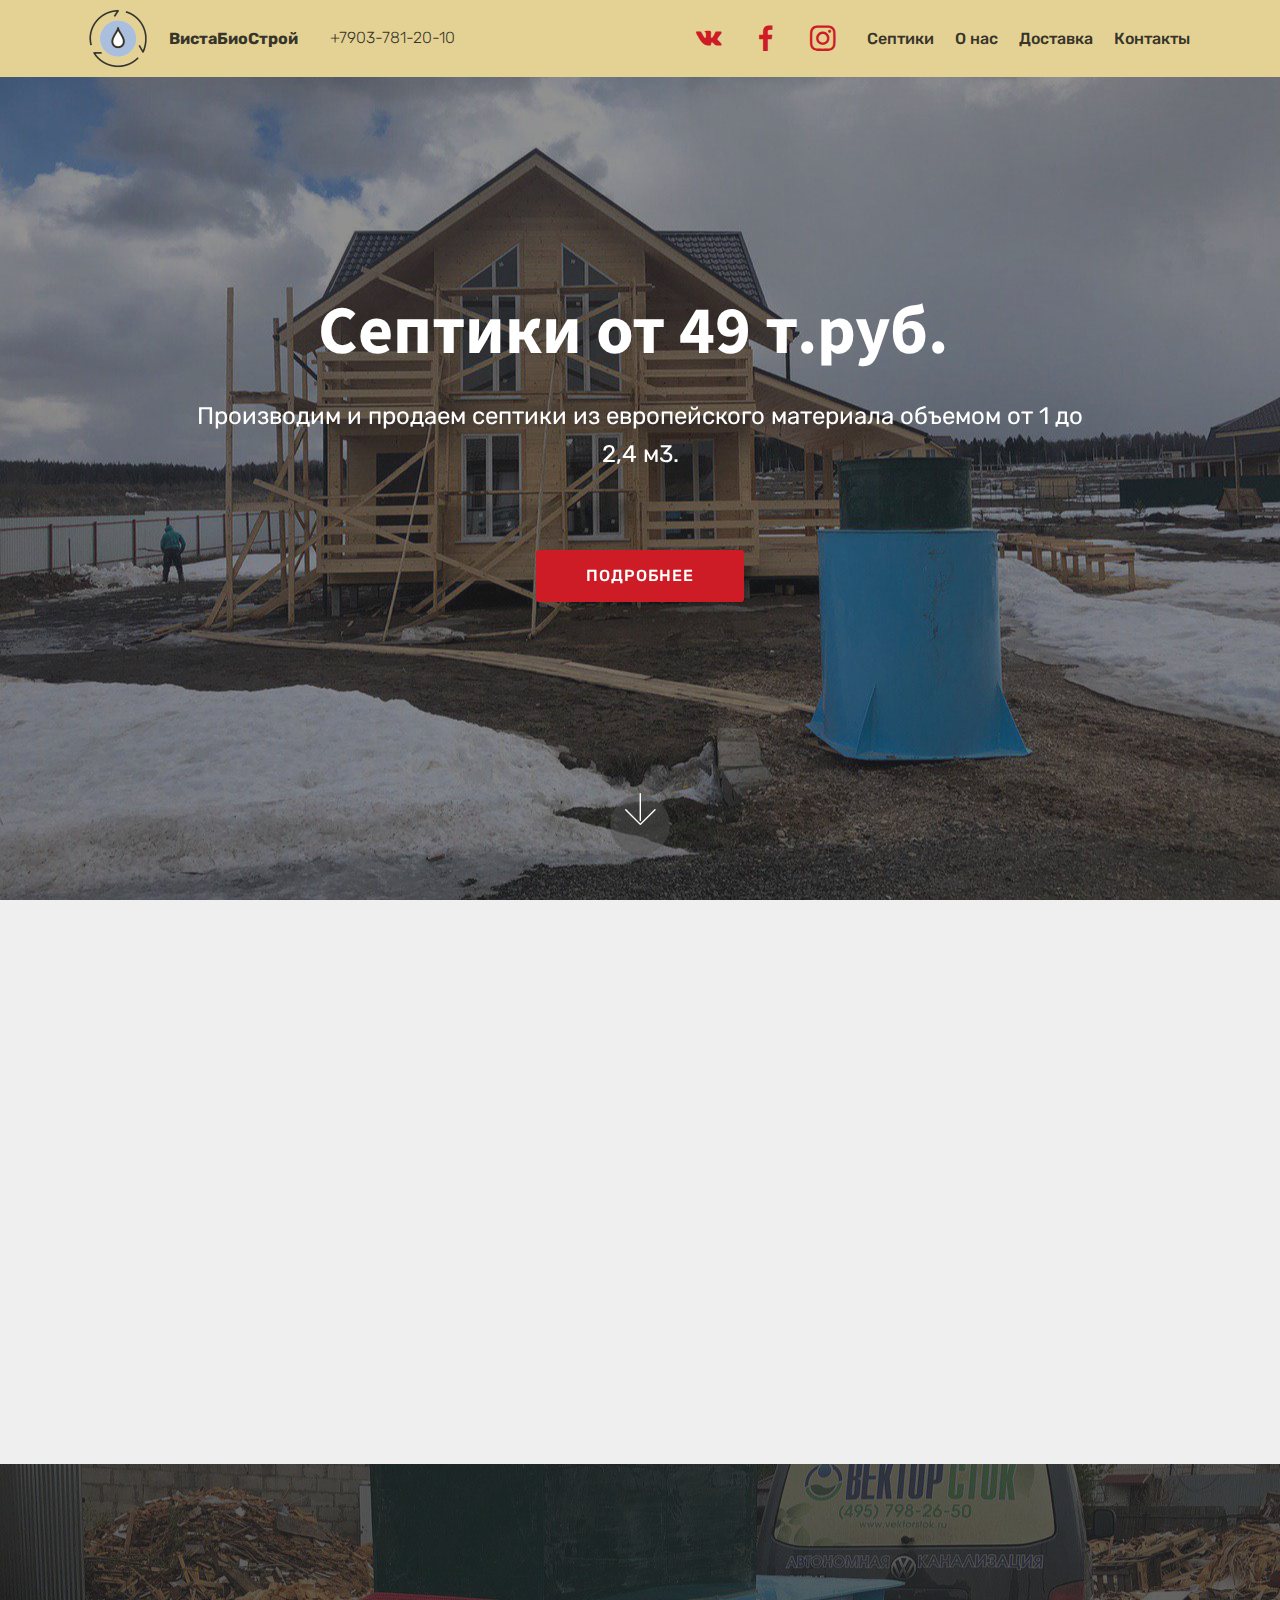
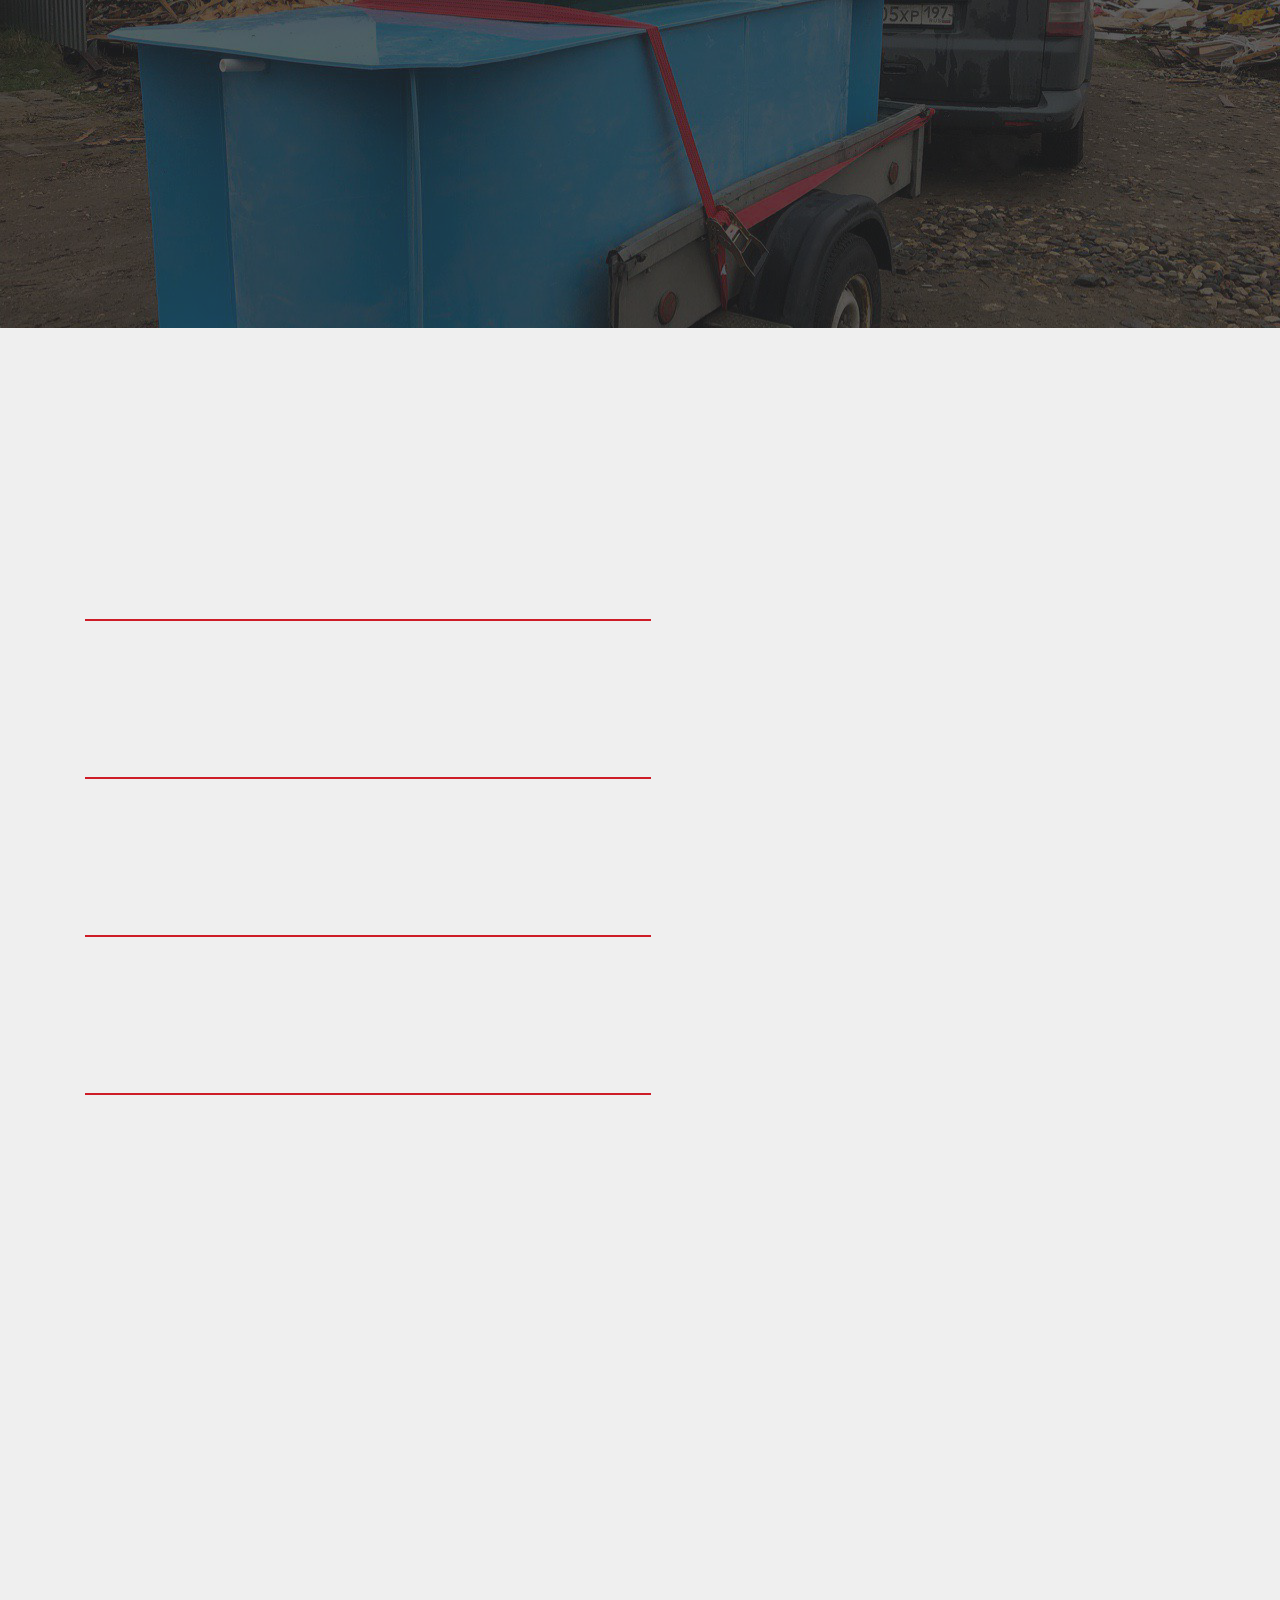
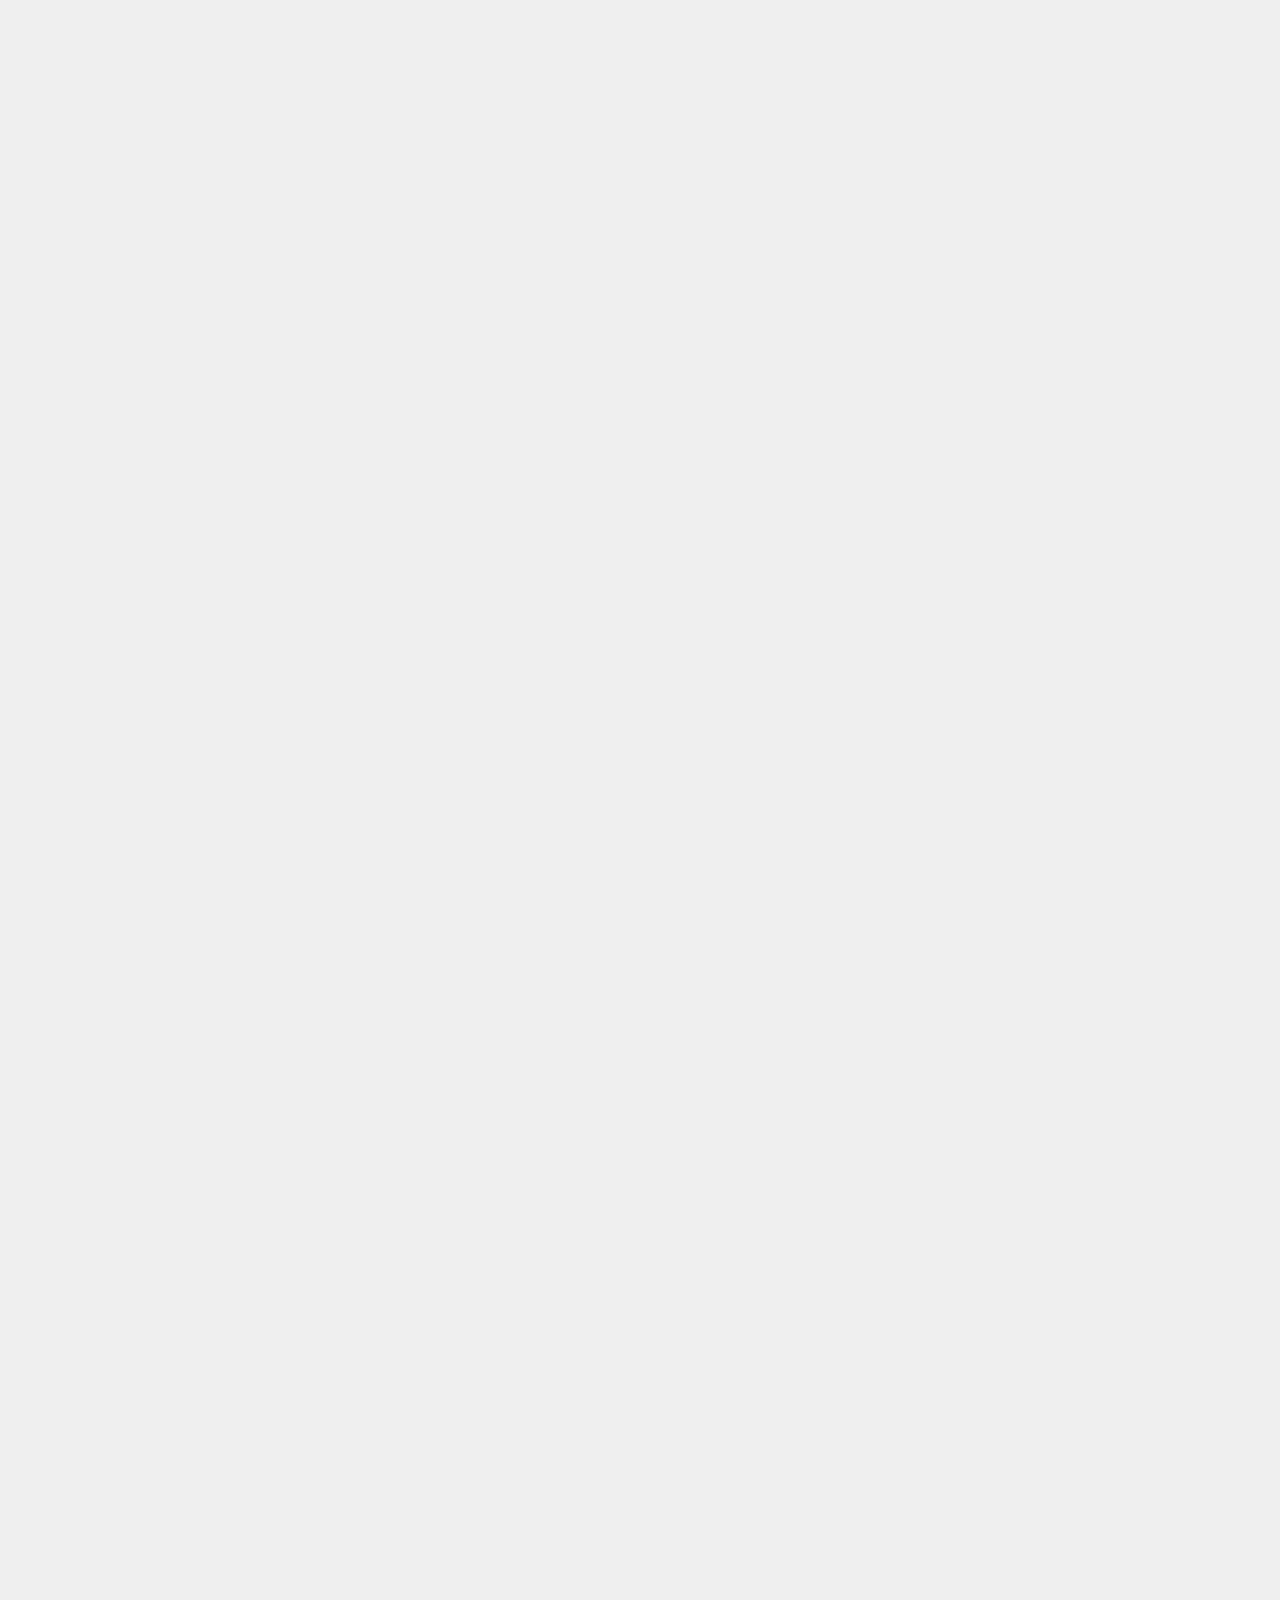
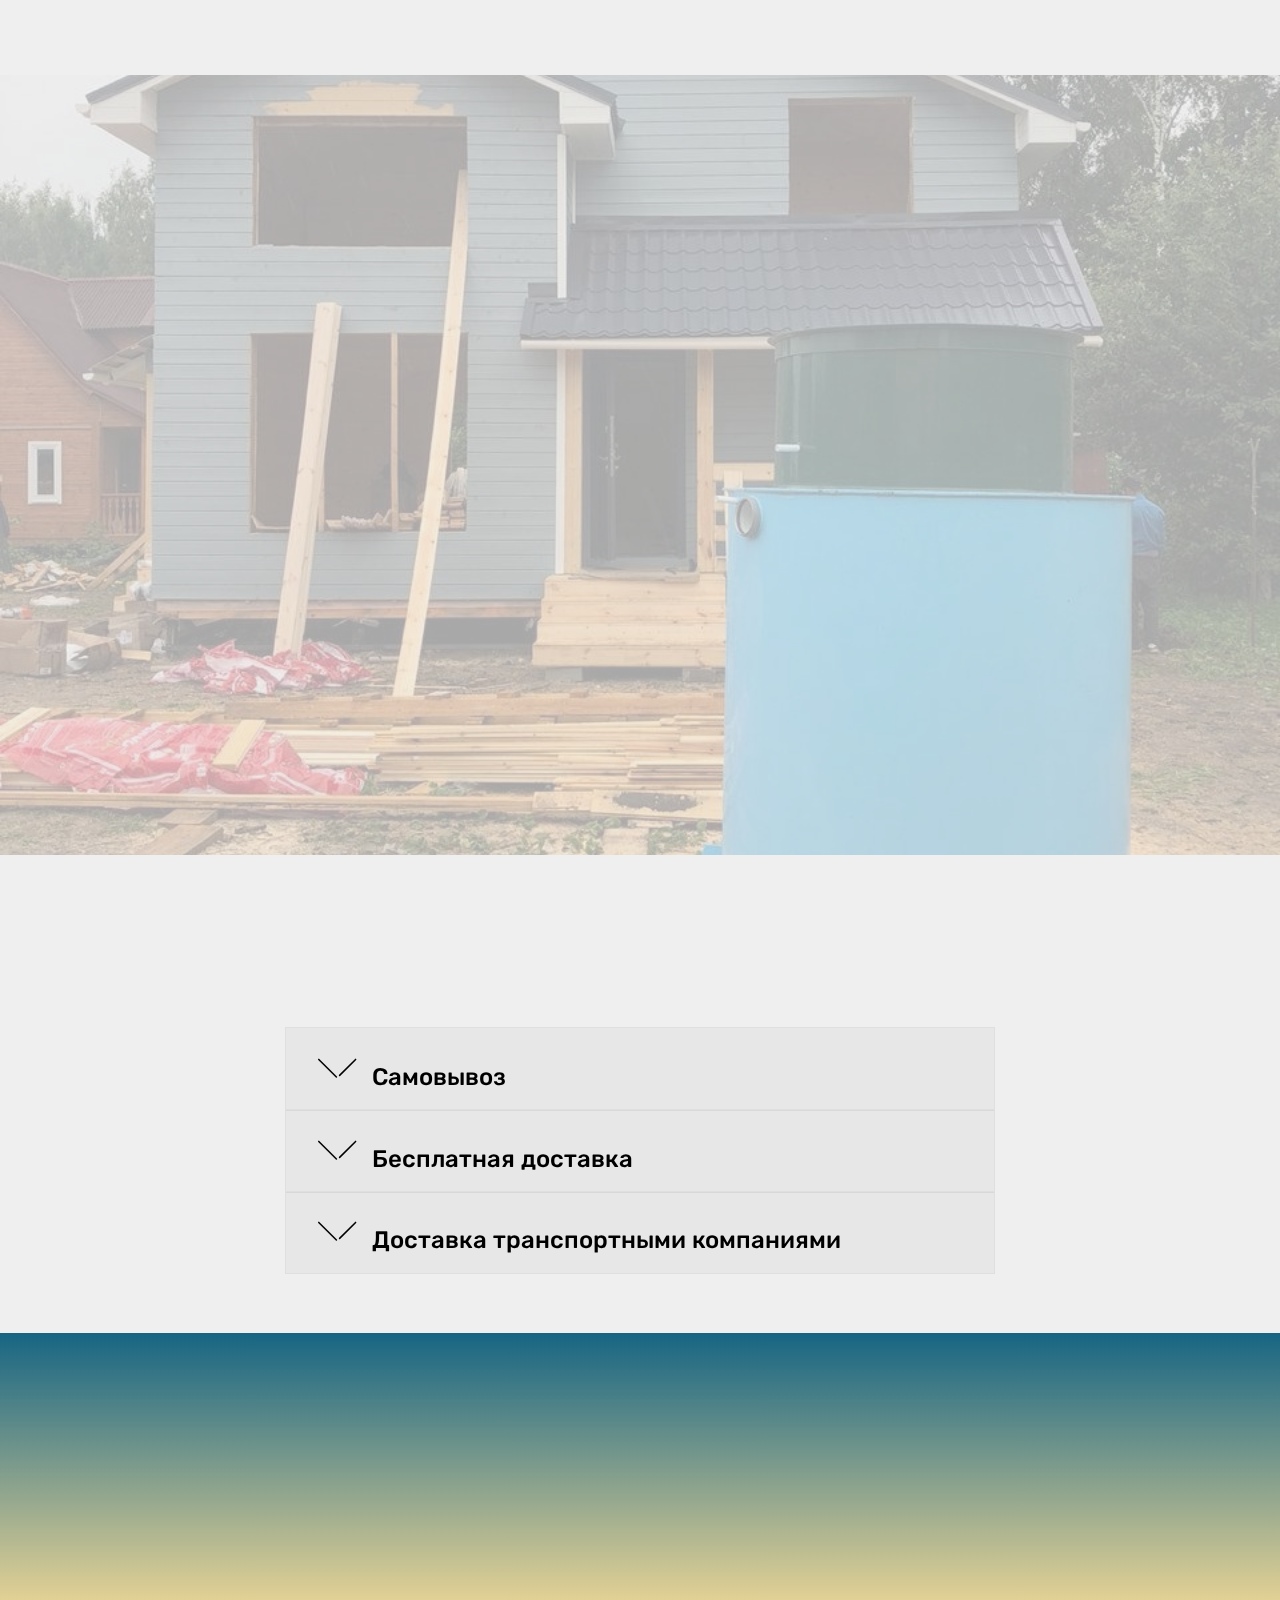
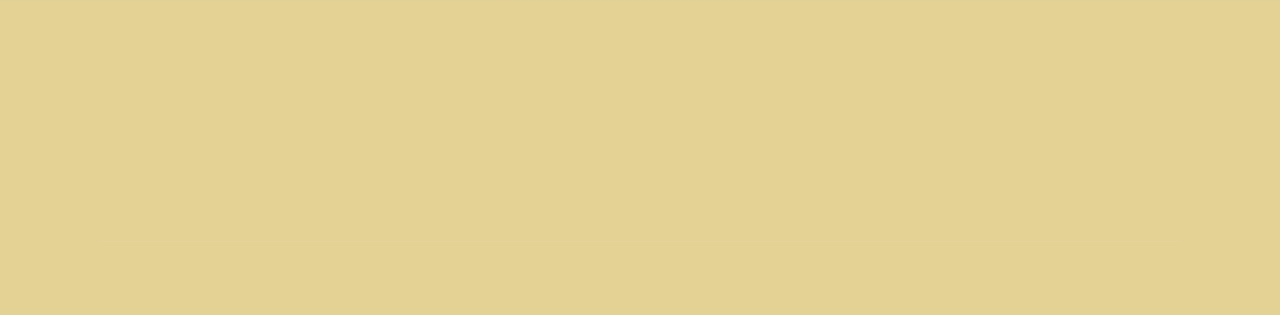
==== index.html @ babef2b1 "Add files via upload" ====
<!DOCTYPE html>
<html  >
<head>
  
  <meta charset="UTF-8">
  <meta http-equiv="X-UA-Compatible" content="IE=edge">
 
  <meta name="viewport" content="width=device-width, initial-scale=1, minimum-scale=1">
  <link rel="shortcut icon" href="assets/images/logo-main-128x103.png" type="image/x-icon">
  <meta name="description" content="ВистаБиоСтрой - производство и продажа септиков по всей России">
  
  <title>ВистаБиоСтрой - производство и продажа септиков по всей России</title>
  <link rel="stylesheet" href="assets/web/assets/mobirise-icons/mobirise-icons.css">
  <link rel="stylesheet" href="assets/tether/tether.min.css">
  <link rel="stylesheet" href="assets/bootstrap/css/bootstrap.min.css">
  <link rel="stylesheet" href="assets/bootstrap/css/bootstrap-grid.min.css">
  <link rel="stylesheet" href="assets/bootstrap/css/bootstrap-reboot.min.css">
  <link rel="stylesheet" href="assets/dropdown/css/style.css">
  <link rel="stylesheet" href="assets/animatecss/animate.min.css">
  <link rel="stylesheet" href="assets/socicon/css/styles.css">
  <link rel="stylesheet" href="assets/theme/css/style.css">
  <link rel="stylesheet" href="assets/mobirise/css/mbr-additional.css" type="text/css">
  
  
  
</head>
<body>
  <section class="menu cid-ruYSEjczE6" once="menu" id="menu1-0">

    

    <nav class="navbar navbar-expand beta-menu navbar-dropdown align-items-center navbar-fixed-top navbar-toggleable-sm">
        <button class="navbar-toggler navbar-toggler-right" type="button" data-toggle="collapse" data-target="#navbarSupportedContent" aria-controls="navbarSupportedContent" aria-expanded="false" aria-label="Toggle navigation">
            <div class="hamburger">
                <span></span>
                <span></span>
                <span></span>
                <span></span>
            </div>
        </button>
        <div class="menu-logo">
            <div class="navbar-brand">
                <span class="navbar-logo">
                    
                         <img src="assets/images/logo-main-152x122.png" alt="ВистаБиоСтрой" title="ВистаБиоСтрой лого" style="height: 3.8rem;">
                    
                </span>
                <span class="navbar-caption-wrap"><a class="navbar-caption text-info display-4" href="index.html">
                    ВистаБиоСтрой</a><br><a href="tel:+79037812010" class="navbar-tel text-info display-4">+7903-781-20-10</a><br></span>
            </div>
        </div>
        <div class="collapse navbar-collapse" id="navbarSupportedContent">
            <ul class="navbar-nav nav-dropdown nav-right" data-app-modern-menu="true">
                <li class="nav-item"><a class="nav-link link text-info display-4" href="VK link"><span class="socicon socicon-vkontakte mbr-iconfont mbr-iconfont-btn" style="color: rgb(206, 28, 39);"></span></a></li>
                <li class="nav-item"><a class="nav-link link text-info display-4" href="facebook link"><span class="socicon socicon-facebook mbr-iconfont mbr-iconfont-btn" style="color: rgb(206, 28, 39);"></span></a></li>
                <li class="nav-item"><a class="nav-link link text-info display-4" href="instagramm link"><span class="socicon socicon-instagram mbr-iconfont mbr-iconfont-btn" style="color: rgb(206, 28, 39);"></span></a></li>
                
                <li class="nav-item"><a class="nav-link link text-info display-4" href="index.html#services4-5">Септики</a></li><li class="nav-item"><a class="nav-link link text-info display-4" href="index.html#counters3-3">
                        
                        О нас</a></li>
                <li class="nav-item">
                    <a class="nav-link link text-info display-4" href="index.html#toggle1-l">
                        
                        Доставка</a>
                </li><li class="nav-item">
                    <a class="nav-link link text-info display-4" href="index.html#social-buttons2-a">
                        
                        Контакты</a>
                </li></ul>
            
        </div>
    </nav>
</section>

<section class="cid-ruYYKISwsx mbr-fullscreen mbr-parallax-background" id="header2-g">

    

    <div class="mbr-overlay" style="opacity: 0.5; background-color: rgb(35, 35, 35);"></div>

    <div class="container align-center">
        <div class="row justify-content-md-center">
            <div class="mbr-white col-md-10">
                <h1 class="mbr-section-title mbr-bold pb-3 mbr-fonts-style display-1">Септики от 49 т.руб.&nbsp;</h1>
                
                <p class="mbr-text pb-3 mbr-fonts-style display-5">Производим и продаем септики из европейского материала объемом от 1 до 2,4 м3. <br><br></p>
                <div class="mbr-section-btn"><a class="btn btn-md btn-secondary display-4" href="index.html#form1-c">ПОДРОБНЕЕ</a></div>
            </div>
        </div>
    </div>
    <div class="mbr-arrow hidden-sm-down" aria-hidden="true">
        <a href="#next">
            <i class="mbri-down mbr-iconfont"></i>
        </a>
    </div>
</section>

<section class="counters6 counters cid-ruYUj73iP3" id="counters6-4">

    

    

    <div class="container pt-4 mt-2">
        <h2 class="mbr-section-title pb-3 align-center mbr-fonts-style display-2">Наши септики выбирают</h2>
        
        <div>
                <div class="cards-container">
                    <div class="card col-12 col-md-6 col-lg-3 pb-md-4">
                        <div class="panel-item align-center">
                            <div class="card-img pb-3">
                                <h3 class="img-text mbr-fonts-style display-1">01.</h3>
                            </div>
                            <div class="card-text">
                                <h4 class="mbr-content-title mbr-bold mbr-fonts-style display-7">Честная цена</h4>
                                <p class="mbr-content-text mbr-fonts-style display-7">
                                    Мы производим и продаем. Без посредников и агентов. Без лишних накруток.</p>
                            </div>
                        </div>
                    </div>
                    <div class="card col-12 col-md-6 col-lg-3 pb-md-4">
                        <div class="panel-item align-center">
                            <div class="card-img pb-3">
                                <h3 class="img-text mbr-fonts-style display-1">02.</h3>
                            </div>
                            <div class="card-text">
                                <h4 class="mbr-content-title mbr-bold mbr-fonts-style display-7">Эфективность</h4>
                                <p class="mbr-content-text mbr-fonts-style display-7">
                                    Эффективная система аэрации, вторичный отстойник увеличенного объема, что позволяет увеличить залповый сброс и эффективность очистки.
                                </p>
                            </div>
                        </div>
                    </div>
                    <div class="card col-12 col-md-6 col-lg-3">
                        <div class="panel-item align-center">
                            <div class="card-img pb-3">
                                <h3 class="img-text mbr-fonts-style display-1">03.</h3>
                            </div>
                            <div class="card-text">
                                <h4 class="mbr-content-title mbr-bold mbr-fonts-style display-7">Простота</h4>
                                <p class="mbr-content-text mbr-fonts-style display-7">
                                        Простая конструкция разработана с учетом 10 летнего опыта эксплуатации и производства септиков.</p>
                            </div>
                        </div>
                    </div>
                    <div class="card col-12 col-md-6 col-lg-3 last-child">
                        <div class="panel-item align-center">
                            <div class="card-img pb-3">
                                <h3 class="img-text mbr-fonts-style display-1">04.</h3>
                            </div>
                            <div class="card-texts">
                                <h4 class="mbr-content-title mbr-bold mbr-fonts-style display-7">
                                    Гарантия</h4>
                                <p class="mbr-content-text mbr-fonts-style display-7">
                                        Как производители уверено даем гарантию 5 лет на септики.</p>
                            </div>
                        </div>
                    </div>
                </div>
            </div>
    </div>
</section>

<section class="mbr-section info3 cid-ruYXiWhhIY" id="info3-e">

    

    <div class="mbr-overlay" style="opacity: 0.7; background-color: rgb(35, 35, 35);">
    </div>

    <div class="container">
        <div class="row justify-content-center">
            <div class="media-container-column title col-12 col-md-10">
                
                
                <p class="mbr-text align-left mbr-white mbr-fonts-style display-5">
                    Компания ВистаБиоСтрой в производстве своих станций использует чешский гомогенный полипропилен из финской гранулы. Сварка швов проходит двойной контроль автоматикой, что обеспечивает корпусу долговечность и герметичность. Станция имеет дополнительные грунтозацепы, что даёт корпусу дополнительную жёсткость и защиту от всплытия. Откачка ила производится не чаше 3 лет, также за счёт специальной конструкции станции отсутствует вероятность засора.
                </p>
                
            </div>
        </div>
    </div>
</section>

<section class="counters3 counters cid-ruYUfQkzf3" id="counters3-3">

    

    

    <div class="container pt-4 mt-2">
        <h2 class="mbr-section-title pb-3 align-center mbr-fonts-style display-2">
                    О нас</h2>
        <h3 class="mbr-section-subtitle pb-5 align-center mbr-fonts-style display-5">
            ВистаБиоСтрой оочень хорошая компания.....</h3>
        <div class="media-container-row">
            <div class="media-block m-auto" style="width: 49%;">
                <div class="mbr-figure">
                    <img src="assets/images/photo5247059424542043083-960x1280.jpeg" alt="" title="">
                </div>
            </div>
            <div class="cards-block">
                <div class="cards-container">
                    <div class="card px-3 align-left col-12">
                        <div class="panel-item p-4 d-flex align-items-center">
                            <div class="card-img pr-3 d-flex align-items-center align-left">
                                
                                <h3 class="count py-3 mbr-fonts-style display-1">
                                    7&nbsp;</h3>
                            </div>
                            <div class="card-text">
                                <h4 class="mbr-content-title mbr-bold mbr-fonts-style display-7">
                                    лет на рынке</h4>
                                <p class="mbr-content-text mbr-fonts-style display-7">
                                    в 2012 году начали производить собственные септики из европейского полипропилена</p>
                            </div>
                        </div>
                    </div>
                    <div class="card px-3 align-left col-12">
                        <div class="panel-item p-4 d-flex align-items-center">
                            <div class="card-img pr-3 d-flex align-items-center align-left">
                                
                                <h3 class="count py-3 mbr-fonts-style display-1">50</h3>
                            </div>
                            <div class="card-text">
                                <h4 class="mbr-content-title mbr-bold mbr-fonts-style display-7">клиентов в год</h4>
                                <p class="mbr-content-text mbr-fonts-style display-7">
                                    среднее количество заказов в год</p>
                            </div>
                        </div>
                    </div>
                    <div class="card px-3 align-left col-12">
                        <div class="panel-item p-4 d-flex align-items-center">
                            <div class="card-img pr-3 d-flex align-items-center align-left">
                                
                                <h3 class="count py-3 mbr-fonts-style display-1">170</h3>
                            </div>
                            <div class="card-text">
                                <h4 class="mbr-content-title mbr-bold mbr-fonts-style display-7">
                                    клиентов в год</h4>
                                <p class="mbr-content-text mbr-fonts-style display-7">
                                        еще что нибудь....</p>
                            </div>
                        </div>
                    </div>
                    
                </div>
            </div>
        </div>
    </div>
</section>

<section class="mbr-section content4 cid-rv9kd8RODf" id="content4-m">

    

    <div class="container">
        <div class="media-container-row">
            <div class="title col-12 col-md-8">
                <h2 class="align-center pb-3 mbr-fonts-style display-2">
                    Фоновые заголовки
                </h2>
                
                
            </div>
        </div>
    </div>
</section>

<section class="services4 cid-ruYV9jvnLO" xmlns="http://www.w3.org/1999/html" id="services4-5">
    <!---->
    
    <!---->
    <!--Overlay-->
    
    <!--Container-->
    <div class="container">
        <div class="row">
            <!--Card-1-->
            <div class="card p-3 col-12">
                <div class="card-wrapper media-container-row media-container-row">
                    <div class="card-box">
                        <div class="row">
                            <div class="col-12 col-md-12 col-lg-4">
                                <div class="wrapper">
                                    <!--Image-->
                                    <div class="mbr-figure" style="width: 100%;">
                                        <img src="assets/images/big-st-14-698x586.png" alt="ВистаБиоСтрой" title="">
                                    </div>
                                </div>
                            </div>
                            <div class="col-12 col-md-7 col-lg-4">
                                <div class="wrapper col-left">
                                    <!--Title-->
                                    <h4 class="card-title mbr-fonts-style display-5">Станция Макси&nbsp;</h4>
                                    <!--Subtitle-->
                                    <p class="mbr-text mbr-fonts-style pt-3 display-7">от 12 до 14 человек:&nbsp;<br>Производительность в сутки 2.400 м3
<br>Залповый сброс до 600 литров</p>
                                </div>
                            </div>
                            <div class="col-12 col-md-5 col-lg-4">
                                <div class="wrapper border_wrapper">
                                    <!--Cost-->
                                    <p class="mbr-text mbr-fonts-style col-right mbr-black align-center display-2">
                                        105000 руб.</p>
                                    <!--Btn-->
                                    <div class="mbr-section-btn col-right align-center"><a href="index.html#form1-c" class="btn m-0 btn-secondary-outline display-4">
                                            Заказать</a></div>
                                </div>
                            </div>
                        </div>
                    </div>
                </div>
            </div>
            <!--Card-2-->
            
            <!--Card-3-->
            
        </div>
    </div>
</section>

<section class="services4 cid-ruYVdzAXVR" xmlns="http://www.w3.org/1999/html" id="services4-6">
    <!---->
    
    <!---->
    <!--Overlay-->
    
    <!--Container-->
    <div class="container">
        <div class="row">
            <!--Card-1-->
            <div class="card p-3 col-12">
                <div class="card-wrapper media-container-row media-container-row">
                    <div class="card-box">
                        <div class="row">
                            <div class="col-12 col-md-12 col-lg-4">
                                <div class="wrapper">
                                    <!--Image-->
                                    <div class="mbr-figure" style="width: 100%;">
                                        <img src="assets/images/upper-st-6-698x475.png" alt="ВистаБиоСтрой" title="">
                                    </div>
                                </div>
                            </div>
                            <div class="col-12 col-md-7 col-lg-4">
                                <div class="wrapper col-left">
                                    <!--Title-->
                                    <h4 class="card-title mbr-fonts-style display-5">
                                        Станция Оптима</h4>
                                    <!--Subtitle-->
                                    <p class="mbr-text mbr-fonts-style pt-3 display-7">
                                        На 5-6 человек для монтажа с высоким уровнем грунтовых вод<br>Производительность в сутки 1.200 м3 
<br>Залповый сброс до 300 литров<br>
                                    </p>
                                </div>
                            </div>
                            <div class="col-12 col-md-5 col-lg-4">
                                <div class="wrapper border_wrapper">
                                    <!--Cost-->
                                    <p class="mbr-text mbr-fonts-style col-right mbr-black align-center display-2">
                                        80000 руб.</p>
                                    <!--Btn-->
                                    <div class="mbr-section-btn col-right align-center"><a href="index.html#form1-c" class="btn m-0 btn-secondary-outline display-4">
                                            Заказать
                                        </a></div>
                                </div>
                            </div>
                        </div>
                    </div>
                </div>
            </div>
            <!--Card-2-->
            
            <!--Card-3-->
            
        </div>
    </div>
</section>

<section class="services4 cid-ruYVAWI5Wd" xmlns="http://www.w3.org/1999/html" id="services4-8">
    <!---->
    
    <!---->
    <!--Overlay-->
    
    <!--Container-->
    <div class="container">
        <div class="row">
            <!--Card-1-->
            <div class="card p-3 col-12">
                <div class="card-wrapper media-container-row media-container-row">
                    <div class="card-box">
                        <div class="row">
                            <div class="col-12 col-md-12 col-lg-4">
                                <div class="wrapper">
                                    <!--Image-->
                                    <div class="mbr-figure" style="width: 100%;">
                                        <img src="assets/images/medium-st-8-698x817.png" alt="ВистаБиоСтрой" title="">
                                    </div>
                                </div>
                            </div>
                            <div class="col-12 col-md-7 col-lg-4">
                                <div class="wrapper col-left">
                                    <!--Title-->
                                    <h4 class="card-title mbr-fonts-style display-5">Станция Медиум</h4>
                                    <!--Subtitle-->
                                    <p class="mbr-text mbr-fonts-style pt-3 display-7">На 6-8 человек<br>Производительность в сутки 1.600 м3 
<br>Залповый сброс до 380 литров</p>
                                </div>
                            </div>
                            <div class="col-12 col-md-5 col-lg-4">
                                <div class="wrapper border_wrapper">
                                    <!--Cost-->
                                    <p class="mbr-text mbr-fonts-style col-right mbr-black align-center display-2">
                                        80000 руб.
                                    </p>
                                    <!--Btn-->
                                    <div class="mbr-section-btn col-right align-center"><a href="index.html#form1-c" class="btn m-0 btn-secondary-outline display-4">
                                            Заказать
                                        </a></div>
                                </div>
                            </div>
                        </div>
                    </div>
                </div>
            </div>
            <!--Card-2-->
            
            <!--Card-3-->
            
        </div>
    </div>
</section>

<section class="services4 cid-ruYVzQKzlM" xmlns="http://www.w3.org/1999/html" id="services4-7">
    <!---->
    
    <!---->
    <!--Overlay-->
    
    <!--Container-->
    <div class="container">
        <div class="row">
            <!--Card-1-->
            <div class="card p-3 col-12">
                <div class="card-wrapper media-container-row media-container-row">
                    <div class="card-box">
                        <div class="row">
                            <div class="col-12 col-md-12 col-lg-4">
                                <div class="wrapper">
                                    <!--Image-->
                                    <div class="mbr-figure" style="width: 100%;">
                                        <img src="assets/images/small-st-4-698x844.png" alt="ВистаБиоСтрой" title="">
                                    </div>
                                </div>
                            </div>
                            <div class="col-12 col-md-7 col-lg-4">
                                <div class="wrapper col-left">
                                    <!--Title-->
                                    <h4 class="card-title mbr-fonts-style display-5">Станция эконом</h4>
                                    <!--Subtitle-->
                                    <p class="mbr-text mbr-fonts-style pt-3 display-7">До 4 человек
<br>Производительность в сутки 1.050 м3 
<br>Залповый сброс до 250 литров</p>
                                </div>
                            </div>
                            <div class="col-12 col-md-5 col-lg-4">
                                <div class="wrapper border_wrapper">
                                    <!--Cost-->
                                    <p class="mbr-text mbr-fonts-style col-right mbr-black align-center display-2">
                                        75000 руб.</p>
                                    <!--Btn-->
                                    <div class="mbr-section-btn col-right align-center"><a href="index.html#form1-c" class="btn m-0 btn-secondary-outline display-4">
                                            Заказать
                                        </a></div>
                                </div>
                            </div>
                        </div>
                    </div>
                </div>
            </div>
            <!--Card-2-->
            
            <!--Card-3-->
            
        </div>
    </div>
</section>

<section class="mbr-section form1 cid-ruYX6cKRlY" id="form1-c">

    

    <div class="mbr-overlay" style="opacity: 0.7; background-color: rgb(239, 239, 239);">
    </div>
    <div class="container">
        <div class="row justify-content-center">
            <div class="title col-12 col-lg-8">
                <h2 class="mbr-section-title align-center pb-3 mbr-fonts-style display-2">
                    Закажите станцию очистки</h2>
                <h3 class="mbr-section-subtitle align-center mbr-light pb-3 mbr-fonts-style display-5">
                    Заполните форму, укажите какой тип станции вам нужен. Мы вам перезвоним и уточним все Ваши вопросы.</h3>
            </div>
        </div>
    </div>
    <div class="container">
        <div class="row justify-content-center">
            <div class="media-container-column col-lg-8" data-form-type="formoid">
                <!---Formbuilder Form--->
                <form action="https://mobirise.com/" method="POST" class="mbr-form form-with-styler" data-form-title="Mobirise Form"><input type="hidden" name="email" data-form-email="true" value="UUe0jDJm77zdGVvCBMsbg7FUETRLJ1f72YKRhUnBqN82FTpLQ9GWNeAz/JQB90V+pNGKc53FwrztcFnu0RyjCEhzF3qrAKaxm+ylZROTZPWsH1iqRuw2xxt/6LOE/iiR">
                    <div class="row">
                        <div hidden="hidden" data-form-alert="" class="alert alert-success col-12">Спасибо за обращение! Мы с Вами свяжемся по указанному телефону.</div>
                        <div hidden="hidden" data-form-alert-danger="" class="alert alert-danger col-12">
                        </div>
                    </div>
                    <div class="dragArea row">
                        <div class="col-md-4  form-group" data-for="name">
                            <label for="name-form1-c" class="form-control-label mbr-fonts-style display-7">Имя</label>
                            <input type="text" name="name" data-form-field="Name" required="required" class="form-control display-7" id="name-form1-c">
                        </div>
                        <div class="col-md-4  form-group" data-for="email">
                            <label for="email-form1-c" class="form-control-label mbr-fonts-style display-7">Email</label>
                            <input type="email" name="email" data-form-field="Email" required="required" class="form-control display-7" id="email-form1-c">
                        </div>
                        <div data-for="phone" class="col-md-4  form-group">
                            <label for="phone-form1-c" class="form-control-label mbr-fonts-style display-7">Телефон</label>
                            <input type="tel" name="phone" data-form-field="Phone" class="form-control display-7" id="phone-form1-c">
                        </div>
                        <div data-for="message" class="col-md-12 form-group">
                            <label for="message-form1-c" class="form-control-label mbr-fonts-style display-7">Дополнительные пожелания</label>
                            <textarea name="message" data-form-field="Message" class="form-control display-7" id="message-form1-c"></textarea>
                        </div>
                        <div class="col-md-12 input-group-btn align-center"><button type="submit" class="btn btn-form btn-secondary display-4">ОТПРАВИТЬ</button></div>
                    </div>
                </form><!---Formbuilder Form--->
            </div>
        </div>
    </div>
</section>

<section class="toggle1 cid-ruZ4uuUY8a" id="toggle1-l">

    

    
        <div class="container">
            <div class="media-container-row">
                <div class="col-12 col-md-8">
                    <div class="section-head text-center space30">
                       <h2 class="mbr-section-title pb-5 mbr-fonts-style display-2">
                            Доставка</h2>
                    </div>
                    <div class="clearfix"></div>
                    <div id="bootstrap-toggle" class="toggle-panel accordionStyles tab-content">
                        <div class="card">
                            <div class="card-header" role="tab" id="headingOne">
                                <a role="button" class="collapsed panel-title text-black" data-toggle="collapse" data-core="" href="#collapse1_11" aria-expanded="false" aria-controls="collapse1">
                                    <h4 class="mbr-fonts-style display-5">
                                        <span class="sign mbr-iconfont mbri-arrow-down inactive"></span>Самовывоз</h4>
                                </a>
                            </div>
                            <div id="collapse1_11" class="panel-collapse noScroll collapse" role="tabpanel" aria-labelledby="headingOne">
                                <div class="panel-body p-4">
                                    <p class="mbr-fonts-style panel-text display-7">
                                       Наше производство септиков находится в Московской области в г.Старая Купава, ул.Фрунзе, 6<br>При оформлении заказа уточните варианты доставки у менеджера.</p>
                                </div>
                            </div>
                        </div>
                        <div class="card">
                            <div class="card-header" role="tab" id="headingTwo">
                                <a role="button" class="collapsed panel-title text-black" data-toggle="collapse" data-core="" href="#collapse2_11" aria-expanded="false" aria-controls="collapse2">
                                    <h4 class="mbr-fonts-style display-5">
                                        <span class="sign mbr-iconfont mbri-arrow-down inactive"></span>Бесплатная доставка</h4>
                                </a>

                            </div>
                            <div id="collapse2_11" class="panel-collapse noScroll collapse" role="tabpanel" aria-labelledby="headingTwo">
                                <div class="panel-body p-4">
                                    <p class="mbr-fonts-style panel-text display-7">Наша компания оказывает услуги по доставке септиков. Тарификация зависит от дальности и варьируется в таких пределах:
<br>
<br>До 50 километров доставка бесплатная;
<br>До 100 километров действует тариф 3000 руб.;<br></p>
                                </div>
                            </div>
                        </div>
                        <div class="card">
                            <div class="card-header" role="tab" id="headingThree">
                                <a role="button" class="collapsed panel-title text-black" data-toggle="collapse" data-core="" href="#collapse3_11" aria-expanded="false" aria-controls="collapse3">
                                    <h4 class="mbr-fonts-style display-5">
                                        <span class="sign mbr-iconfont mbri-arrow-down inactive"></span>Доставка транспортными компаниями</h4>
                                </a>
                            </div>
                            <div id="collapse3_11" class="panel-collapse noScroll collapse" role="tabpanel" aria-labelledby="headingThree">
                                <div class="panel-body p-4">
                                    <p class="mbr-fonts-style panel-text display-7">Мы сотрудничаем с такими перевозчиками для осуществления доставки по регионам как: «Автотрейдинг», «Деловые линии» и «Первая Экспедиционная Компания». 
<br>По всем вопросам доставки можно обращаться к нашим менеджерам. Они не только сориентируют Вас по стоимости перевозки, но и рассчитают приблизительные сроки.</p>
                                </div>
                            </div>
                        </div>
                        
                        
                        
                    </div>
                </div>
            </div>
        </div>
</section>

<section class="cid-ruYWLSYaNA" id="social-buttons2-a">

    

    

    <div class="container">
        <div class="media-container-row">
            <div class="col-md-8 align-center">
                <h2 class="pb-3 mbr-fonts-style display-2">
                    Присоединяейтесь к нам</h2>
                <div class="social-list pl-0 mb-0">
                    <a href="https://vk.com/hz" target="_blank">
                        <span class="px-2 mbr-iconfont mbr-iconfont-social socicon-vkontakte socicon" style="color: rgb(206, 28, 39); fill: rgb(206, 28, 39);"></span>
                    </a>
                    <a href="https://www.facebook.com/hz" target="_blank">
                        <span class="px-2 mbr-iconfont mbr-iconfont-social socicon-facebook socicon" style="color: rgb(206, 28, 39); fill: rgb(206, 28, 39);"></span>
                    </a>
                    <a href="https://instagram.com/hz" target="_blank">
                        <span class="px-2 mbr-iconfont mbr-iconfont-social socicon-instagram socicon" style="color: rgb(206, 28, 39); fill: rgb(206, 28, 39);"></span>
                    </a>
                   
                </div>
            </div>
        </div>
    </div>
</section>

<section class="cid-rv4GX2v0kb" id="footer1-n">

    

    

    <div class="container">
        <div class="media-container-row content text-white">
            <div class="col-12 col-md-3">
                <div class="media-wrap">
                    
                        <img src="assets/images/logo-main-192x154.png" alt="ВистаБиоСтрой" title="">
                    
                </div>
            </div>
            <div class="col-12 col-md-3 mbr-fonts-style display-7">
                <h5 class="pb-3">
                    Адрес
                </h5>
                <p class="mbr-text"><a href="https://goo.gl/maps/VStWfUw3NCvUWkcu8" target="_blank" class="text-info">Московская область&nbsp;<br>г.Старая Купава, ул.Фрунзе, 6</a><br>пн-пт 9:00–18:00
<br>сб-вс 10:00-18:00<br></p>
            </div>
            <div class="col-12 col-md-3 mbr-fonts-style display-7">
                <h5 class="pb-3">
                    Контакты
                </h5>
               <p class="mbr-text">&nbsp;<a href="mailto:info@vistabio.ru" class="text-info">info@vistabio.ru</a><br><a href="tel:+7 9037812010" class="text-info">+7 (903) 781-20-10 </a></p>
            </div>
            <div class="col-12 col-md-3 mbr-fonts-style display-7">
                <h5 class="pb-3">
                    Ссылки
                </h5>
                <p class="mbr-text"><a href="index.html#services4-5" class="text-info">Септики&nbsp;</a><br><a href="index.html#services4-5" class="text-info">О нас&nbsp;</a><br><a href="index.html#toggle1-l" class="text-info">Доставка</a></p>
            </div>
        </div>
        <div class="footer-lower">
            <div class="media-container-row">
                <div class="col-sm-12">
                    <hr>
                </div>
            </div>
            <div class="media-container-row mbr-white">
                <div class="col-sm-9 copyright">
                    <p class="mbr-text mbr-fonts-style display-7">
                        © Copyright 2019 - &nbsp;Сайт не является публичной офертой и носит ознакомительный характер
                    </p>
                </div>
                <div class="col-md-3">
                    
                </div>
            </div>
        </div>
    </div>
</section>


  <script src="assets/web/assets/jquery/jquery.min.js"></script>
  <script src="assets/popper/popper.min.js"></script>
  <script src="assets/tether/tether.min.js"></script>
  <script src="assets/bootstrap/js/bootstrap.min.js"></script>
  <script src="assets/smoothscroll/smooth-scroll.js"></script>
  <script src="assets/dropdown/js/nav-dropdown.js"></script>
  <script src="assets/dropdown/js/navbar-dropdown.js"></script>
  <script src="assets/touchswipe/jquery.touch-swipe.min.js"></script>
  <script src="assets/viewportchecker/jquery.viewportchecker.js"></script>
  <script src="assets/parallax/jarallax.min.js"></script>
  <script src="assets/mbr-switch-arrow/mbr-switch-arrow.js"></script>
  <script src="assets/sociallikes/social-likes.js"></script>
  <script src="assets/theme/js/script.js"></script>
  <script src="assets/formoid/formoid.min.js"></script>
  
  
  <input name="animation" type="hidden">
   <div id="scrollToTop" class="scrollToTop mbr-arrow-up"><a style="text-align: center;"><i class="mbr-arrow-up-icon mbr-arrow-up-icon-cm cm-icon cm-icon-smallarrow-up"></i></a></div>
  </body>
</html>
---- assets/web/assets/mobirise-icons/mobirise-icons.css ----
@font-face {
  font-family: 'MobiriseIcons';
  src:  url('mobirise-icons.eot?spat4u');
  src:  url('mobirise-icons.eot?spat4u#iefix') format('embedded-opentype'),
    url('mobirise-icons.ttf?spat4u') format('truetype'),
    url('mobirise-icons.woff?spat4u') format('woff'),
    url('mobirise-icons.svg?spat4u#MobiriseIcons') format('svg');
  font-weight: normal;
  font-style: normal;
}

[class^="mbri-"], [class*=" mbri-"] {
  /* use !important to prevent issues with browser extensions that change fonts */
  font-family: MobiriseIcons !important;
  speak: none;
  font-style: normal;
  font-weight: normal;
  font-variant: normal;
  text-transform: none;
  line-height: 1;

  /* Better Font Rendering =========== */
  -webkit-font-smoothing: antialiased;
  -moz-osx-font-smoothing: grayscale;
}

.mbri-add-submenu:before {
  content: "\e900";
}
.mbri-alert:before {
  content: "\e901";
}
.mbri-align-center:before {
  content: "\e902";
}
.mbri-align-justify:before {
  content: "\e903";
}
.mbri-align-left:before {
  content: "\e904";
}
.mbri-align-right:before {
  content: "\e905";
}
.mbri-android:before {
  content: "\e906";
}
.mbri-apple:before {
  content: "\e907";
}
.mbri-arrow-down:before {
  content: "\e908";
}
.mbri-arrow-next:before {
  content: "\e909";
}
.mbri-arrow-prev:before {
  content: "\e90a";
}
.mbri-arrow-up:before {
  content: "\e90b";
}
.mbri-bold:before {
  content: "\e90c";
}
.mbri-bookmark:before {
  content: "\e90d";
}
.mbri-bootstrap:before {
  content: "\e90e";
}
.mbri-briefcase:before {
  content: "\e90f";
}
.mbri-browse:before {
  content: "\e910";
}
.mbri-bulleted-list:before {
  content: "\e911";
}
.mbri-calendar:before {
  content: "\e912";
}
.mbri-camera:before {
  content: "\e913";
}
.mbri-cart-add:before {
  content: "\e914";
}
.mbri-cart-full:before {
  content: "\e915";
}
.mbri-cash:before {
  content: "\e916";
}
.mbri-change-style:before {
  content: "\e917";
}
.mbri-chat:before {
  content: "\e918";
}
.mbri-clock:before {
  content: "\e919";
}
.mbri-close:before {
  content: "\e91a";
}
.mbri-cloud:before {
  content: "\e91b";
}
.mbri-code:before {
  content: "\e91c";
}
.mbri-contact-form:before {
  content: "\e91d";
}
.mbri-credit-card:before {
  content: "\e91e";
}
.mbri-cursor-click:before {
  content: "\e91f";
}
.mbri-cust-feedback:before {
  content: "\e920";
}
.mbri-database:before {
  content: "\e921";
}
.mbri-delivery:before {
  content: "\e922";
}
.mbri-desktop:before {
  content: "\e923";
}
.mbri-devices:before {
  content: "\e924";
}
.mbri-down:before {
  content: "\e925";
}
.mbri-download:before {
  content: "\e989";
}
.mbri-drag-n-drop:before {
  content: "\e927";
}
.mbri-drag-n-drop2:before {
  content: "\e928";
}
.mbri-edit:before {
  content: "\e929";
}
.mbri-edit2:before {
  content: "\e92a";
}
.mbri-error:before {
  content: "\e92b";
}
.mbri-extension:before {
  content: "\e92c";
}
.mbri-features:before {
  content: "\e92d";
}
.mbri-file:before {
  content: "\e92e";
}
.mbri-flag:before {
  content: "\e92f";
}
.mbri-folder:before {
  content: "\e930";
}
.mbri-gift:before {
  content: "\e931";
}
.mbri-github:before {
  content: "\e932";
}
.mbri-globe:before {
  content: "\e933";
}
.mbri-globe-2:before {
  content: "\e934";
}
.mbri-growing-chart:before {
  content: "\e935";
}
.mbri-hearth:before {
  content: "\e936";
}
.mbri-help:before {
  content: "\e937";
}
.mbri-home:before {
  content: "\e938";
}
.mbri-hot-cup:before {
  content: "\e939";
}
.mbri-idea:before {
  content: "\e93a";
}
.mbri-image-gallery:before {
  content: "\e93b";
}
.mbri-image-slider:before {
  content: "\e93c";
}
.mbri-info:before {
  content: "\e93d";
}
.mbri-italic:before {
  content: "\e93e";
}
.mbri-key:before {
  content: "\e93f";
}
.mbri-laptop:before {
  content: "\e940";
}
.mbri-layers:before {
  content: "\e941";
}
.mbri-left-right:before {
  content: "\e942";
}
.mbri-left:before {
  content: "\e943";
}
.mbri-letter:before {
  content: "\e944";
}
.mbri-like:before {
  content: "\e945";
}
.mbri-link:before {
  content: "\e946";
}
.mbri-lock:before {
  content: "\e947";
}
.mbri-login:before {
  content: "\e948";
}
.mbri-logout:before {
  content: "\e949";
}
.mbri-magic-stick:before {
  content: "\e94a";
}
.mbri-map-pin:before {
  content: "\e94b";
}
.mbri-menu:before {
  content: "\e94c";
}
.mbri-mobile:before {
  content: "\e94d";
}
.mbri-mobile2:before {
  content: "\e94e";
}
.mbri-mobirise:before {
  content: "\e94f";
}
.mbri-more-horizontal:before {
  content: "\e950";
}
.mbri-more-vertical:before {
  content: "\e951";
}
.mbri-music:before {
  content: "\e952";
}
.mbri-new-file:before {
  content: "\e953";
}
.mbri-numbered-list:before {
  content: "\e954";
}
.mbri-opened-folder:before {
  content: "\e955";
}
.mbri-pages:before {
  content: "\e956";
}
.mbri-paper-plane:before {
  content: "\e957";
}
.mbri-paperclip:before {
  content: "\e958";
}
.mbri-photo:before {
  content: "\e959";
}
.mbri-photos:before {
  content: "\e95a";
}
.mbri-pin:before {
  content: "\e95b";
}
.mbri-play:before {
  content: "\e95c";
}
.mbri-plus:before {
  content: "\e95d";
}
.mbri-preview:before {
  content: "\e95e";
}
.mbri-print:before {
  content: "\e95f";
}
.mbri-protect:before {
  content: "\e960";
}
.mbri-question:before {
  content: "\e961";
}
.mbri-quote-left:before {
  content: "\e962";
}
.mbri-quote-right:before {
  content: "\e963";
}
.mbri-refresh:before {
  content: "\e964";
}
.mbri-responsive:before {
  content: "\e965";
}
.mbri-right:before {
  content: "\e966";
}
.mbri-rocket:before {
  content: "\e967";
}
.mbri-sad-face:before {
  content: "\e968";
}
.mbri-sale:before {
  content: "\e969";
}
.mbri-save:before {
  content: "\e96a";
}
.mbri-search:before {
  content: "\e96b";
}
.mbri-setting:before {
  content: "\e96c";
}
.mbri-setting2:before {
  content: "\e96d";
}
.mbri-setting3:before {
  content: "\e96e";
}
.mbri-share:before {
  content: "\e96f";
}
.mbri-shopping-bag:before {
  content: "\e970";
}
.mbri-shopping-basket:before {
  content: "\e971";
}
.mbri-shopping-cart:before {
  content: "\e972";
}
.mbri-sites:before {
  content: "\e973";
}
.mbri-smile-face:before {
  content: "\e974";
}
.mbri-speed:before {
  content: "\e975";
}
.mbri-star:before {
  content: "\e976";
}
.mbri-success:before {
  content: "\e977";
}
.mbri-sun:before {
  content: "\e978";
}
.mbri-sun2:before {
  content: "\e979";
}
.mbri-tablet:before {
  content: "\e97a";
}
.mbri-tablet-vertical:before {
  content: "\e97b";
}
.mbri-target:before {
  content: "\e97c";
}
.mbri-timer:before {
  content: "\e97d";
}
.mbri-to-ftp:before {
  content: "\e97e";
}
.mbri-to-local-drive:before {
  content: "\e97f";
}
.mbri-touch-swipe:before {
  content: "\e980";
}
.mbri-touch:before {
  content: "\e981";
}
.mbri-trash:before {
  content: "\e982";
}
.mbri-underline:before {
  content: "\e983";
}
.mbri-unlink:before {
  content: "\e984";
}
.mbri-unlock:before {
  content: "\e985";
}
.mbri-up-down:before {
  content: "\e986";
}
.mbri-up:before {
  content: "\e987";
}
.mbri-update:before {
  content: "\e988";
}
.mbri-upload:before {
 content: "\e926"; 
}
.mbri-user:before {
  content: "\e98a";
}
.mbri-user2:before {
  content: "\e98b";
}
.mbri-users:before {
  content: "\e98c";
}
.mbri-video:before {
  content: "\e98d";
}
.mbri-video-play:before {
  content: "\e98e";
}
.mbri-watch:before {
  content: "\e98f";
}
.mbri-website-theme:before {
  content: "\e990";
}
.mbri-wifi:before {
  content: "\e991";
}
.mbri-windows:before {
  content: "\e992";
}
.mbri-zoom-out:before {
  content: "\e993";
}
.mbri-redo:before {
  content: "\e994";
}
.mbri-undo:before {
  content: "\e995";
}
---- assets/dropdown/css/style.css ----
.navbar-dropdown {
  left: 0;
  padding: 0;
  position: absolute;
  right: 0;
  top: 0;
  transition: all 0.45s ease;
  z-index: 1030;
  background: #282828; }
  .navbar-dropdown .navbar-logo {
    margin-right: 0.8rem;
    transition: margin 0.3s ease-in-out;
    vertical-align: middle; }
    .navbar-dropdown .navbar-logo img {
      height: 3.125rem;
      transition: all 0.3s ease-in-out; }
    .navbar-dropdown .navbar-logo.mbr-iconfont {
      font-size: 3.125rem;
      line-height: 3.125rem; }
  .navbar-dropdown .navbar-caption {
    font-weight: 700;
    white-space: normal;
    vertical-align: -4px;
    line-height: 3.125rem !important; }
    .navbar-dropdown .navbar-caption, .navbar-dropdown .navbar-caption:hover {
      color: inherit;
      text-decoration: none; }
  .navbar-dropdown .mbr-iconfont + .navbar-caption {
    vertical-align: -1px; }
  .navbar-dropdown.navbar-fixed-top {
    position: fixed; }
  .navbar-dropdown .navbar-brand span {
    vertical-align: -4px; }
  .navbar-dropdown.bg-color.transparent {
    background: none; }
  .navbar-dropdown.navbar-short .navbar-brand {
    padding: 0.625rem 0; }
    .navbar-dropdown.navbar-short .navbar-brand span {
      vertical-align: -1px; }
  .navbar-dropdown.navbar-short .navbar-caption {
    line-height: 2.375rem !important;
    vertical-align: -2px; }
  .navbar-dropdown.navbar-short .navbar-logo {
    margin-right: 0.5rem; }
    .navbar-dropdown.navbar-short .navbar-logo img {
      height: 2.375rem; }
    .navbar-dropdown.navbar-short .navbar-logo.mbr-iconfont {
      font-size: 2.375rem;
      line-height: 2.375rem; }
  .navbar-dropdown.navbar-short .mbr-table-cell {
    height: 3.625rem; }
  .navbar-dropdown .navbar-close {
    left: 0.6875rem;
    position: fixed;
    top: 0.75rem;
    z-index: 1000; }
  .navbar-dropdown .hamburger-icon {
    content: "";
    display: inline-block;
    vertical-align: middle;
    width: 16px;
    -webkit-box-shadow: 0 -6px 0 1px #282828,0 0 0 1px #282828,0 6px 0 1px #282828;
    -moz-box-shadow: 0 -6px 0 1px #282828,0 0 0 1px #282828,0 6px 0 1px #282828;
    box-shadow: 0 -6px 0 1px #282828,0 0 0 1px #282828,0 6px 0 1px #282828; }

.dropdown-menu .dropdown-toggle[data-toggle="dropdown-submenu"]::after {
  border-bottom: 0.35em solid transparent;
  border-left: 0.35em solid;
  border-right: 0;
  border-top: 0.35em solid transparent;
  margin-left: 0.3rem; }

.dropdown-menu .dropdown-item:focus {
  outline: 0; }

.nav-dropdown {
  font-size: 0.75rem;
  font-weight: 500;
  height: auto !important; }
  .nav-dropdown .nav-btn {
    padding-left: 1rem; }
  .nav-dropdown .link {
    margin: .667em 1.667em;
    font-weight: 500;
    padding: 0;
    transition: color .2s ease-in-out; }
    .nav-dropdown .link.dropdown-toggle {
      margin-right: 2.583em; }
      .nav-dropdown .link.dropdown-toggle::after {
        margin-left: .25rem;
        border-top: 0.35em solid;
        border-right: 0.35em solid transparent;
        border-left: 0.35em solid transparent;
        border-bottom: 0; }
      .nav-dropdown .link.dropdown-toggle[aria-expanded="true"] {
        margin: 0;
        padding: 0.667em 3.263em  0.667em 1.667em; }
  .nav-dropdown .link::after,
  .nav-dropdown .dropdown-item::after {
    color: inherit; }
  .nav-dropdown .btn {
    font-size: 0.75rem;
    font-weight: 700;
    letter-spacing: 0;
    margin-bottom: 0;
    padding-left: 1.25rem;
    padding-right: 1.25rem; }
  .nav-dropdown .dropdown-menu {
    border-radius: 0;
    border: 0;
    left: 0;
    margin: 0;
    padding-bottom: 1.25rem;
    padding-top: 1.25rem;
    position: relative; }
  .nav-dropdown .dropdown-submenu {
    margin-left: 0.125rem;
    top: 0; }
  .nav-dropdown .dropdown-item {
    font-weight: 500;
    line-height: 2;
    padding: 0.3846em 4.615em 0.3846em 1.5385em;
    position: relative;
    transition: color .2s ease-in-out, background-color .2s ease-in-out; }
    .nav-dropdown .dropdown-item::after {
      margin-top: -0.3077em;
      position: absolute;
      right: 1.1538em;
      top: 50%; }
    .nav-dropdown .dropdown-item:focus, .nav-dropdown .dropdown-item:hover {
      background: none; }

@media (max-width: 767px) {
  .nav-dropdown.navbar-toggleable-sm {
    bottom: 0;
    display: none;
    left: 0;
    overflow-x: hidden;
    position: fixed;
    top: 0;
    transform: translateX(-100%);
    -ms-transform: translateX(-100%);
    -webkit-transform: translateX(-100%);
    width: 18.75rem;
    z-index: 999; } }
.nav-dropdown.navbar-toggleable-xl {
  bottom: 0;
  display: none;
  left: 0;
  overflow-x: hidden;
  position: fixed;
  top: 0;
  transform: translateX(-100%);
  -ms-transform: translateX(-100%);
  -webkit-transform: translateX(-100%);
  width: 18.75rem;
  z-index: 999; }

.nav-dropdown-sm {
  display: block !important;
  overflow-x: hidden;
  overflow: auto;
  padding-top: 3.875rem; }
  .nav-dropdown-sm::after {
    content: "";
    display: block;
    height: 3rem;
    width: 100%; }
  .nav-dropdown-sm.collapse.in ~ .navbar-close {
    display: block !important; }
  .nav-dropdown-sm.collapsing, .nav-dropdown-sm.collapse.in {
    transform: translateX(0);
    -ms-transform: translateX(0);
    -webkit-transform: translateX(0);
    transition: all 0.25s ease-out;
    -webkit-transition: all 0.25s ease-out;
    background: #282828; }
  .nav-dropdown-sm.collapsing[aria-expanded="false"] {
    transform: translateX(-100%);
    -ms-transform: translateX(-100%);
    -webkit-transform: translateX(-100%); }
  .nav-dropdown-sm .nav-item {
    display: block;
    margin-left: 0 !important;
    padding-left: 0; }
  .nav-dropdown-sm .link,
  .nav-dropdown-sm .dropdown-item {
    border-top: 1px dotted rgba(255, 255, 255, 0.1);
    font-size: 0.8125rem;
    line-height: 1.6;
    margin: 0 !important;
    padding: 0.875rem 2.4rem 0.875rem 1.5625rem !important;
    position: relative;
    white-space: normal; }
    .nav-dropdown-sm .link:focus, .nav-dropdown-sm .link:hover,
    .nav-dropdown-sm .dropdown-item:focus,
    .nav-dropdown-sm .dropdown-item:hover {
      background: rgba(0, 0, 0, 0.2) !important;
      color: #c0a375; }
  .nav-dropdown-sm .nav-btn {
    position: relative;
    padding: 1.5625rem 1.5625rem 0 1.5625rem; }
    .nav-dropdown-sm .nav-btn::before {
      border-top: 1px dotted rgba(255, 255, 255, 0.1);
      content: "";
      left: 0;
      position: absolute;
      top: 0;
      width: 100%; }
    .nav-dropdown-sm .nav-btn + .nav-btn {
      padding-top: 0.625rem; }
      .nav-dropdown-sm .nav-btn + .nav-btn::before {
        display: none; }
  .nav-dropdown-sm .btn {
    padding: 0.625rem 0; }
  .nav-dropdown-sm .dropdown-toggle[data-toggle="dropdown-submenu"]::after {
    margin-left: .25rem;
    border-top: 0.35em solid;
    border-right: 0.35em solid transparent;
    border-left: 0.35em solid transparent;
    border-bottom: 0; }
  .nav-dropdown-sm .dropdown-toggle[data-toggle="dropdown-submenu"][aria-expanded="true"]::after {
    border-top: 0;
    border-right: 0.35em solid transparent;
    border-left: 0.35em solid transparent;
    border-bottom: 0.35em solid; }
  .nav-dropdown-sm .dropdown-menu {
    margin: 0;
    padding: 0;
    position: relative;
    top: 0;
    left: 0;
    width: 100%;
    border: 0;
    float: none;
    border-radius: 0;
    background: none; }
  .nav-dropdown-sm .dropdown-submenu {
    left: 100%;
    margin-left: 0.125rem;
    margin-top: -1.25rem;
    top: 0; }

.navbar-toggleable-sm .nav-dropdown .dropdown-menu {
  position: absolute; }

.navbar-toggleable-sm .nav-dropdown .dropdown-submenu {
  left: 100%;
  margin-left: 0.125rem;
  margin-top: -1.25rem;
  top: 0; }

.navbar-toggleable-sm.opened .nav-dropdown .dropdown-menu {
  position: relative; }

.navbar-toggleable-sm.opened .nav-dropdown .dropdown-submenu {
  left: 0;
  margin-left: 00rem;
  margin-top: 0rem;
  top: 0; }

.is-builder .nav-dropdown.collapsing {
  transition: none !important; }

/*# sourceMappingURL=style.css.map */
---- assets/socicon/css/styles.css ----
@charset "UTF-8";

@font-face {
  font-family: "socicon";
  src:url("../fonts/socicon.eot");
  src:url("../fonts/socicon.eot?#iefix") format("embedded-opentype"),
    url("../fonts/socicon.woff") format("woff"),
    url("../fonts/socicon.ttf") format("truetype"),
    url("../fonts/socicon.svg#socicon") format("svg");
  font-weight: normal;
  font-style: normal;

}

[data-icon]:before {
  font-family: "socicon" !important;
  content: attr(data-icon);
  font-style: normal !important;
  font-weight: normal !important;
  font-variant: normal !important;
  text-transform: none !important;
  speak: none;
  line-height: 1;
  -webkit-font-smoothing: antialiased;
  -moz-osx-font-smoothing: grayscale;
}

[class^="socicon-"]:before,
[class*=" socicon-"]:before {
  font-family: "socicon" !important;
  font-style: normal !important;
  font-weight: normal !important;
  font-variant: normal !important;
  text-transform: none !important;
  speak: none;
  line-height: 1;
  -webkit-font-smoothing: antialiased;
  -moz-osx-font-smoothing: grayscale;
}

.socicon-modelmayhem:before {
  content: "\e000";
}
.socicon-mixcloud:before {
  content: "\e001";
}
.socicon-drupal:before {
  content: "\e002";
}
.socicon-swarm:before {
  content: "\e003";
}
.socicon-istock:before {
  content: "\e004";
}
.socicon-yammer:before {
  content: "\e005";
}
.socicon-ello:before {
  content: "\e006";
}
.socicon-stackoverflow:before {
  content: "\e007";
}
.socicon-persona:before {
  content: "\e008";
}
.socicon-triplej:before {
  content: "\e009";
}
.socicon-houzz:before {
  content: "\e00a";
}
.socicon-rss:before {
  content: "\e00b";
}
.socicon-paypal:before {
  content: "\e00c";
}
.socicon-odnoklassniki:before {
  content: "\e00d";
}
.socicon-airbnb:before {
  content: "\e00e";
}
.socicon-periscope:before {
  content: "\e00f";
}
.socicon-outlook:before {
  content: "\e010";
}
.socicon-coderwall:before {
  content: "\e011";
}
.socicon-tripadvisor:before {
  content: "\e012";
}
.socicon-appnet:before {
  content: "\e013";
}
.socicon-goodreads:before {
  content: "\e014";
}
.socicon-tripit:before {
  content: "\e015";
}
.socicon-lanyrd:before {
  content: "\e016";
}
.socicon-slideshare:before {
  content: "\e017";
}
.socicon-buffer:before {
  content: "\e018";
}
.socicon-disqus:before {
  content: "\e019";
}
.socicon-vkontakte:before {
  content: "\e01a";
}
.socicon-whatsapp:before {
  content: "\e01b";
}
.socicon-patreon:before {
  content: "\e01c";
}
.socicon-storehouse:before {
  content: "\e01d";
}
.socicon-pocket:before {
  content: "\e01e";
}
.socicon-mail:before {
  content: "\e01f";
}
.socicon-blogger:before {
  content: "\e020";
}
.socicon-technorati:before {
  content: "\e021";
}
.socicon-reddit:before {
  content: "\e022";
}
.socicon-dribbble:before {
  content: "\e023";
}
.socicon-stumbleupon:before {
  content: "\e024";
}
.socicon-digg:before {
  content: "\e025";
}
.socicon-envato:before {
  content: "\e026";
}
.socicon-behance:before {
  content: "\e027";
}
.socicon-delicious:before {
  content: "\e028";
}
.socicon-deviantart:before {
  content: "\e029";
}
.socicon-forrst:before {
  content: "\e02a";
}
.socicon-play:before {
  content: "\e02b";
}
.socicon-zerply:before {
  content: "\e02c";
}
.socicon-wikipedia:before {
  content: "\e02d";
}
.socicon-apple:before {
  content: "\e02e";
}
.socicon-flattr:before {
  content: "\e02f";
}
.socicon-github:before {
  content: "\e030";
}
.socicon-renren:before {
  content: "\e031";
}
.socicon-friendfeed:before {
  content: "\e032";
}
.socicon-newsvine:before {
  content: "\e033";
}
.socicon-identica:before {
  content: "\e034";
}
.socicon-bebo:before {
  content: "\e035";
}
.socicon-zynga:before {
  content: "\e036";
}
.socicon-steam:before {
  content: "\e037";
}
.socicon-xbox:before {
  content: "\e038";
}
.socicon-windows:before {
  content: "\e039";
}
.socicon-qq:before {
  content: "\e03a";
}
.socicon-douban:before {
  content: "\e03b";
}
.socicon-meetup:before {
  content: "\e03c";
}
.socicon-playstation:before {
  content: "\e03d";
}
.socicon-android:before {
  content: "\e03e";
}
.socicon-snapchat:before {
  content: "\e03f";
}
.socicon-twitter:before {
  content: "\e040";
}
.socicon-facebook:before {
  content: "\e041";
}
.socicon-googleplus:before {
  content: "\e042";
}
.socicon-pinterest:before {
  content: "\e043";
}
.socicon-foursquare:before {
  content: "\e044";
}
.socicon-yahoo:before {
  content: "\e045";
}
.socicon-skype:before {
  content: "\e046";
}
.socicon-yelp:before {
  content: "\e047";
}
.socicon-feedburner:before {
  content: "\e048";
}
.socicon-linkedin:before {
  content: "\e049";
}
.socicon-viadeo:before {
  content: "\e04a";
}
.socicon-xing:before {
  content: "\e04b";
}
.socicon-myspace:before {
  content: "\e04c";
}
.socicon-soundcloud:before {
  content: "\e04d";
}
.socicon-spotify:before {
  content: "\e04e";
}
.socicon-grooveshark:before {
  content: "\e04f";
}
.socicon-lastfm:before {
  content: "\e050";
}
.socicon-youtube:before {
  content: "\e051";
}
.socicon-vimeo:before {
  content: "\e052";
}
.socicon-dailymotion:before {
  content: "\e053";
}
.socicon-vine:before {
  content: "\e054";
}
.socicon-flickr:before {
  content: "\e055";
}
.socicon-500px:before {
  content: "\e056";
}
.socicon-wordpress:before {
  content: "\e058";
}
.socicon-tumblr:before {
  content: "\e059";
}
.socicon-twitch:before {
  content: "\e05a";
}
.socicon-8tracks:before {
  content: "\e05b";
}
.socicon-amazon:before {
  content: "\e05c";
}
.socicon-icq:before {
  content: "\e05d";
}
.socicon-smugmug:before {
  content: "\e05e";
}
.socicon-ravelry:before {
  content: "\e05f";
}
.socicon-weibo:before {
  content: "\e060";
}
.socicon-baidu:before {
  content: "\e061";
}
.socicon-angellist:before {
  content: "\e062";
}
.socicon-ebay:before {
  content: "\e063";
}
.socicon-imdb:before {
  content: "\e064";
}
.socicon-stayfriends:before {
  content: "\e065";
}
.socicon-residentadvisor:before {
  content: "\e066";
}
.socicon-google:before {
  content: "\e067";
}
.socicon-yandex:before {
  content: "\e068";
}
.socicon-sharethis:before {
  content: "\e069";
}
.socicon-bandcamp:before {
  content: "\e06a";
}
.socicon-itunes:before {
  content: "\e06b";
}
.socicon-deezer:before {
  content: "\e06c";
}
.socicon-telegram:before {
  content: "\e06e";
}
.socicon-openid:before {
  content: "\e06f";
}
.socicon-amplement:before {
  content: "\e070";
}
.socicon-viber:before {
  content: "\e071";
}
.socicon-zomato:before {
  content: "\e072";
}
.socicon-draugiem:before {
  content: "\e074";
}
.socicon-endomodo:before {
  content: "\e075";
}
.socicon-filmweb:before {
  content: "\e076";
}
.socicon-stackexchange:before {
  content: "\e077";
}
.socicon-wykop:before {
  content: "\e078";
}
.socicon-teamspeak:before {
  content: "\e079";
}
.socicon-teamviewer:before {
  content: "\e07a";
}
.socicon-ventrilo:before {
  content: "\e07b";
}
.socicon-younow:before {
  content: "\e07c";
}
.socicon-raidcall:before {
  content: "\e07d";
}
.socicon-mumble:before {
  content: "\e07e";
}
.socicon-medium:before {
  content: "\e06d";
}
.socicon-bebee:before {
  content: "\e07f";
}
.socicon-hitbox:before {
  content: "\e080";
}
.socicon-reverbnation:before {
  content: "\e081";
}
.socicon-formulr:before {
  content: "\e082";
}
.socicon-instagram:before {
  content: "\e057";
}
.socicon-battlenet:before {
  content: "\e083";
}
.socicon-chrome:before {
  content: "\e084";
}
.socicon-discord:before {
  content: "\e086";
}
.socicon-issuu:before {
  content: "\e087";
}
.socicon-macos:before {
  content: "\e088";
}
.socicon-firefox:before {
  content: "\e089";
}
.socicon-opera:before {
  content: "\e08d";
}
.socicon-keybase:before {
  content: "\e090";
}
.socicon-alliance:before {
  content: "\e091";
}
.socicon-livejournal:before {
  content: "\e092";
}
.socicon-googlephotos:before {
  content: "\e093";
}
.socicon-horde:before {
  content: "\e094";
}
.socicon-etsy:before {
  content: "\e095";
}
.socicon-zapier:before {
  content: "\e096";
}
.socicon-google-scholar:before {
  content: "\e097";
}
.socicon-researchgate:before {
  content: "\e098";
}
.socicon-wechat:before {
  content: "\e099";
}
.socicon-strava:before {
  content: "\e09a";
}
.socicon-line:before {
  content: "\e09b";
}
.socicon-lyft:before {
  content: "\e09c";
}
.socicon-uber:before {
  content: "\e09d";
}
.socicon-songkick:before {
  content: "\e09e";
}
.socicon-viewbug:before {
  content: "\e09f";
}
.socicon-googlegroups:before {
  content: "\e0a0";
}
.socicon-quora:before {
  content: "\e073";
}
.socicon-diablo:before {
  content: "\e085";
}
.socicon-blizzard:before {
  content: "\e0a1";
}
.socicon-hearthstone:before {
  content: "\e08b";
}
.socicon-heroes:before {
  content: "\e08a";
}
.socicon-overwatch:before {
  content: "\e08c";
}
.socicon-warcraft:before {
  content: "\e08e";
}
.socicon-starcraft:before {
  content: "\e08f";
}
.socicon-beam:before {
  content: "\e0a2";
}
.socicon-curse:before {
  content: "\e0a3";
}
.socicon-player:before {
  content: "\e0a4";
}
.socicon-streamjar:before {
  content: "\e0a5";
}
.socicon-nintendo:before {
  content: "\e0a6";
}
.socicon-hellocoton:before {
  content: "\e0a7";
}
---- assets/theme/css/style.css ----
/*!
 * Mobirise v4 theme (https://mobirise.com/)
 * Copyright 2017 Mobirise
 */
section {
  background-color: #eeeeee; }

section,
.container,
.container-fluid {
  position: relative;
  word-wrap: break-word; }

a.mbr-iconfont:hover {
  text-decoration: none; }

.article .lead p, .article .lead ul, .article .lead ol, .article .lead pre, .article .lead blockquote {
  margin-bottom: 0; }

a {
  font-style: normal;
  font-weight: 400;
  cursor: pointer; }
  a, a:hover {
    text-decoration: none; }

figure {
  margin-bottom: 0; }

body {
  color: #232323; }

h1, h2, h3, h4, h5, h6,
.h1, .h2, .h3, .h4, .h5, .h6,
.display-1, .display-2, .display-3, .display-4 {
  line-height: 1;
  word-break: break-word;
  word-wrap: break-word; }

b, strong {
  font-weight: bold; }

blockquote {
  padding: 10px 0 10px 20px;
  position: relative;
  border-left: 2px solid;
  border-color: #ff3366; }

input:-webkit-autofill, input:-webkit-autofill:hover, input:-webkit-autofill:focus, input:-webkit-autofill:active {
  transition-delay: 9999s;
  transition-property: background-color, color; }

textarea[type="hidden"] {
  display: none; }

body {
  position: relative; }

section {
  background-position: 50% 50%;
  background-repeat: no-repeat;
  background-size: cover; }
  section .mbr-background-video,
  section .mbr-background-video-preview {
    position: absolute;
    bottom: 0;
    left: 0;
    right: 0;
    top: 0; }

.hidden {
  visibility: hidden; }

.mbr-z-index20 {
  z-index: 20; }

/*! Base colors */
.mbr-white {
  color: #ffffff; }

.mbr-black {
  color: #000000; }

.mbr-bg-white {
  background-color: #ffffff; }

.mbr-bg-black {
  background-color: #000000; }

/*! Text-aligns */
.align-left {
  text-align: left; }

.align-center {
  text-align: center; }

.align-right {
  text-align: right; }

@media (max-width: 767px) {
  .align-left, .align-center, .align-right, .mbr-section-btn, .mbr-section-title {
    text-align: center; } }
/*! Font-weight  */
.mbr-light {
  font-weight: 300; }

.mbr-regular {
  font-weight: 400; }

.mbr-semibold {
  font-weight: 500; }

.mbr-bold {
  font-weight: 700; }

/*! Media  */
.media-size-item {
  -webkit-flex: 1 1 auto;
  -moz-flex: 1 1 auto;
  -ms-flex: 1 1 auto;
  -o-flex: 1 1 auto;
  flex: 1 1 auto; }

.media-content {
  -webkit-flex-basis: 100%;
  flex-basis: 100%; }

.media-container-row {
  display: -ms-flexbox;
  display: -webkit-flex;
  display: flex;
  -webkit-flex-direction: row;
  -ms-flex-direction: row;
  flex-direction: row;
  -webkit-flex-wrap: wrap;
  -ms-flex-wrap: wrap;
  flex-wrap: wrap;
  -webkit-justify-content: center;
  -ms-flex-pack: center;
  justify-content: center;
  -webkit-align-content: center;
  -ms-flex-line-pack: center;
  align-content: center;
  -webkit-align-items: start;
  -ms-flex-align: start;
  align-items: start; }
  .media-container-row .media-size-item {
    width: 400px; }

.media-container-column {
  display: -ms-flexbox;
  display: -webkit-flex;
  display: flex;
  -webkit-flex-direction: column;
  -ms-flex-direction: column;
  flex-direction: column;
  -webkit-flex-wrap: wrap;
  -ms-flex-wrap: wrap;
  flex-wrap: wrap;
  -webkit-justify-content: center;
  -ms-flex-pack: center;
  justify-content: center;
  -webkit-align-content: center;
  -ms-flex-line-pack: center;
  align-content: center;
  -webkit-align-items: stretch;
  -ms-flex-align: stretch;
  align-items: stretch; }
  .media-container-column > * {
    width: 100%; }

@media (min-width: 992px) {
  .media-container-row {
    -webkit-flex-wrap: nowrap;
    -ms-flex-wrap: nowrap;
    flex-wrap: nowrap; } }
figure {
  overflow: hidden; }

figure[mbr-media-size] {
  transition: width 0.1s; }

.mbr-figure img, .mbr-figure iframe {
  display: block;
  width: 100%; }

.card {
  background-color: transparent;
  border: none; }

.card-box {
  width: 100%; }

.card-img {
  text-align: center;
  flex-shrink: 0;
  -webkit-flex-shrink: 0; }

.media {
  max-width: 100%;
  margin: 0 auto; }

.mbr-figure {
  -ms-flex-item-align: center;
  -ms-grid-row-align: center;
  -webkit-align-self: center;
  align-self: center; }

.media-container > div {
  max-width: 100%; }

.mbr-figure img, .card-img img {
  width: 100%; }

@media (max-width: 991px) {
  .media-size-item {
    width: auto !important; }

  .media {
    width: auto; }

  .mbr-figure {
    width: 100% !important; } }
/*! Buttons */
.mbr-section-btn {
  margin-left: -.25rem;
  margin-right: -.25rem;
  font-size: 0; }

nav .mbr-section-btn {
  margin-left: 0rem;
  margin-right: 0rem; }

/*! Btn icon margin */
.btn .mbr-iconfont, .btn.btn-sm .mbr-iconfont {
  cursor: pointer;
  margin-right: 0.5rem; }

.btn.btn-md .mbr-iconfont, .btn.btn-md .mbr-iconfont {
  margin-right: 0.8rem; }

.mbr-regular {
  font-weight: 400; }

.mbr-semibold {
  font-weight: 500; }

.mbr-bold {
  font-weight: 700; }

[type="submit"] {
  -webkit-appearance: none; }

/*! Full-screen */
.mbr-fullscreen .mbr-overlay {
  min-height: 100vh; }

.mbr-fullscreen {
  display: flex;
  display: -webkit-flex;
  display: -moz-flex;
  display: -ms-flex;
  display: -o-flex;
  align-items: center;
  -webkit-align-items: center;
  min-height: 100vh;
  padding-top: 3rem;
  padding-bottom: 3rem; }

/*! Map */
.map {
  height: 25rem;
  position: relative; }
  .map iframe {
    width: 100%;
    height: 100%; }

/* Form */
.form-asterisk {
  font-family: initial;
  position: absolute;
  top: -2px;
  font-weight: normal; }

/*! Scroll to top arrow */
.mbr-arrow-up {
  bottom: 25px;
  right: 90px;
  position: fixed;
  text-align: right;
  z-index: 5000;
  color: #ffffff;
  font-size: 32px;
  transform: rotate(180deg);
  -webkit-transform: rotate(180deg); }

.mbr-arrow-up a {
  background: rgba(0, 0, 0, 0.2);
  border-radius: 3px;
  color: #fff;
  display: inline-block;
  height: 60px;
  width: 60px;
  outline-style: none !important;
  position: relative;
  text-decoration: none;
  transition: all .3s ease-in-out;
  cursor: pointer;
  text-align: center; }
  .mbr-arrow-up a:hover {
    background-color: rgba(0, 0, 0, 0.4); }
  .mbr-arrow-up a i {
    line-height: 60px; }

.mbr-arrow-up-icon {
  display: block;
  color: #fff; }

.mbr-arrow-up-icon::before {
  content: "\203a";
  display: inline-block;
  font-family: serif;
  font-size: 32px;
  line-height: 1;
  font-style: normal;
  position: relative;
  top: 6px;
  left: -4px;
  -webkit-transform: rotate(-90deg);
  transform: rotate(-90deg); }

/*! Arrow Down */
.mbr-arrow {
  position: absolute;
  bottom: 45px;
  left: 50%;
  width: 60px;
  height: 60px;
  cursor: pointer;
  background-color: rgba(80, 80, 80, 0.5);
  border-radius: 50%;
  -webkit-transform: translateX(-50%);
  transform: translateX(-50%); }
  .mbr-arrow > a {
    display: inline-block;
    text-decoration: none;
    outline-style: none;
    -webkit-animation: arrowdown 1.7s ease-in-out infinite;
    animation: arrowdown 1.7s ease-in-out infinite; }
    .mbr-arrow > a > i {
      position: absolute;
      top: -2px;
      left: 15px;
      font-size: 2rem; }

@keyframes arrowdown {
  0% {
    transform: translateY(0px);
    -webkit-transform: translateY(0px); }
  50% {
    transform: translateY(-5px);
    -webkit-transform: translateY(-5px); }
  100% {
    transform: translateY(0px);
    -webkit-transform: translateY(0px); } }
@-webkit-keyframes arrowdown {
  0% {
    transform: translateY(0px);
    -webkit-transform: translateY(0px); }
  50% {
    transform: translateY(-5px);
    -webkit-transform: translateY(-5px); }
  100% {
    transform: translateY(0px);
    -webkit-transform: translateY(0px); } }
@media (max-width: 500px) {
  .mbr-arrow-up {
    left: 50%;
    right: auto;
    transform: translateX(-50%) rotate(180deg);
    -webkit-transform: translateX(-50%) rotate(180deg); } }
/*Gradients animation*/
@keyframes gradient-animation {
  from {
    background-position: 0% 100%;
    animation-timing-function: ease-in-out; }
  to {
    background-position: 100% 0%;
    animation-timing-function: ease-in-out; } }
@-webkit-keyframes gradient-animation {
  from {
    background-position: 0% 100%;
    animation-timing-function: ease-in-out; }
  to {
    background-position: 100% 0%;
    animation-timing-function: ease-in-out; } }
.bg-gradient {
  background-size: 200% 200%;
  animation: gradient-animation 5s infinite alternate;
  -webkit-animation: gradient-animation 5s infinite alternate; }

.menu .navbar-brand {
  display: -webkit-flex; }
  .menu .navbar-brand span {
    display: flex;
    display: -webkit-flex; }
  .menu .navbar-brand .navbar-caption-wrap {
    display: -webkit-flex; }
  .menu .navbar-brand .navbar-logo img {
    display: -webkit-flex; }
@media (min-width: 768px) and (max-width: 991px) {
  .menu .navbar-toggleable-sm .navbar-nav {
    display: -webkit-box;
    display: -webkit-flex;
    display: -ms-flexbox; } }
@media (max-width: 991px) {
  .menu .navbar-collapse {
    max-height: 93.5vh; }
    .menu .navbar-collapse.show {
      overflow: auto; } }
@media (min-width: 992px) {
  .menu .navbar-nav.nav-dropdown {
    display: -webkit-flex; }
  .menu .navbar-toggleable-sm .navbar-collapse {
    display: -webkit-flex !important; } }
@media (max-width: 767px) {
  .menu .navbar-collapse {
    max-height: 80vh; } }

.navbar {
  display: -webkit-flex;
  -webkit-flex-wrap: wrap;
  -webkit-align-items: center;
  -webkit-justify-content: space-between; }

.navbar-collapse {
  -webkit-flex-basis: 100%;
  -webkit-flex-grow: 1;
  -webkit-align-items: center; }

.nav-dropdown .link {
  padding: .667em 1.667em !important;
  margin: 0 !important; }

.nav {
  display: -webkit-flex;
  -webkit-flex-wrap: wrap; }

.row {
  display: -webkit-flex;
  -webkit-flex-wrap: wrap; }

.justify-content-center {
  -webkit-justify-content: center; }

.form-inline {
  display: -webkit-flex;
  -webkit-flex-flow: row wrap;
  -webkit-align-items: center; }

.card-wrapper {
  -webkit-flex: 1; }

.carousel-control {
  z-index: 10;
  display: -webkit-flex;
  -webkit-align-items: center;
  -webkit-justify-content: center; }

.carousel-controls {
  display: -webkit-flex; }

.media {
  display: -webkit-flex; }

.form-group:focus {
  outline: none; }

.jq-selectbox__select {
  padding: 1.07em .5em;
  position: absolute;
  top: 0;
  left: 0;
  width: 100%; }

.jq-selectbox__dropdown {
  position: absolute;
  top: 100% !important;
  left: 0 !important;
  width: 100% !important; }

.jq-selectbox__trigger-arrow {
  transform: translateY(-50%); }

.jq-selectbox li {
  padding: 1.07em .5em; }

input[type="range"] {
  padding-left: 0 !important;
  padding-right: 0 !important; }

.modal-dialog, .modal-content {
  height: 100%; }

.modal-dialog .carousel-inner {
  height: 100%;
  height: -webkit-fill-available;
  height: fill-available; }

.carousel-item {
  text-align: center; }

.carousel-item img {
  margin: auto; }

/*# sourceMappingURL=style.css.map */
.engine {
	position: absolute;
	text-indent: -2400px;
	text-align: center;
	padding: 0;
	top: 0;
	left: -2400px;
}
---- assets/mobirise/css/mbr-additional.css ----
@import url(https://fonts.googleapis.com/css?family=Source+Sans+Pro:200,200i,300,300i,400,400i,600,600i,700,700i,900,900i);
@import url(https://fonts.googleapis.com/css?family=Rubik:300,300i,400,400i,500,500i,700,700i,900,900i);





body {
  font-style: normal;
  line-height: 1.5;
}
.mbr-section-title {
  font-style: normal;
  line-height: 1.2;
}
.mbr-section-subtitle {
  line-height: 1.3;
}
.mbr-text {
  font-style: normal;
  line-height: 1.6;
}
.display-1 {
  font-family: 'Source Sans Pro', sans-serif;
  font-size: 4.25rem;
}
.display-1 > .mbr-iconfont {
  font-size: 6.8rem;
}
.display-2 {
  font-family: 'Rubik', sans-serif;
  font-size: 3rem;
}
.display-2 > .mbr-iconfont {
  font-size: 4.8rem;
}
.display-4 {
  font-family: 'Rubik', sans-serif;
  font-size: 1rem;
}
.display-4 > .mbr-iconfont {
  font-size: 1.6rem;
}
.display-5 {
  font-family: 'Rubik', sans-serif;
  font-size: 1.5rem;
}
.display-5 > .mbr-iconfont {
  font-size: 2.4rem;
}
.display-7 {
  font-family: 'Rubik', sans-serif;
  font-size: 1rem;
}
.display-7 > .mbr-iconfont {
  font-size: 1.6rem;
}
/* ---- Fluid typography for mobile devices ---- */
/* 1.4 - font scale ratio ( bootstrap == 1.42857 ) */
/* 100vw - current viewport width */
/* (48 - 20)  48 == 48rem == 768px, 20 == 20rem == 320px(minimal supported viewport) */
/* 0.65 - min scale variable, may vary */
@media (max-width: 768px) {
  .display-1 {
    font-size: 3.4rem;
    font-size: calc( 2.1374999999999997rem + (4.25 - 2.1374999999999997) * ((100vw - 20rem) / (48 - 20)));
    line-height: calc( 1.4 * (2.1374999999999997rem + (4.25 - 2.1374999999999997) * ((100vw - 20rem) / (48 - 20))));
  }
  .display-2 {
    font-size: 2.4rem;
    font-size: calc( 1.7rem + (3 - 1.7) * ((100vw - 20rem) / (48 - 20)));
    line-height: calc( 1.4 * (1.7rem + (3 - 1.7) * ((100vw - 20rem) / (48 - 20))));
  }
  .display-4 {
    font-size: 0.8rem;
    font-size: calc( 1rem + (1 - 1) * ((100vw - 20rem) / (48 - 20)));
    line-height: calc( 1.4 * (1rem + (1 - 1) * ((100vw - 20rem) / (48 - 20))));
  }
  .display-5 {
    font-size: 1.2rem;
    font-size: calc( 1.175rem + (1.5 - 1.175) * ((100vw - 20rem) / (48 - 20)));
    line-height: calc( 1.4 * (1.175rem + (1.5 - 1.175) * ((100vw - 20rem) / (48 - 20))));
  }
}
/* Buttons */
.btn {
  font-weight: 500;
  border-width: 2px;
  font-style: normal;
  letter-spacing: 1px;
  margin: .4rem .8rem;
  white-space: normal;
  -webkit-transition: all 0.3s ease-in-out;
  -moz-transition: all 0.3s ease-in-out;
  transition: all 0.3s ease-in-out;
  display: inline-flex;
  align-items: center;
  justify-content: center;
  word-break: break-word;
  -webkit-align-items: center;
  -webkit-justify-content: center;
  display: -webkit-inline-flex;
  padding: 1rem 3rem;
  border-radius: 3px;
}
.btn-sm {
  font-weight: 500;
  letter-spacing: 1px;
  -webkit-transition: all 0.3s ease-in-out;
  -moz-transition: all 0.3s ease-in-out;
  transition: all 0.3s ease-in-out;
  padding: 0.6rem 1.5rem;
  border-radius: 3px;
}
.btn-md {
  font-weight: 500;
  letter-spacing: 1px;
  margin: .4rem .8rem !important;
  -webkit-transition: all 0.3s ease-in-out;
  -moz-transition: all 0.3s ease-in-out;
  transition: all 0.3s ease-in-out;
  padding: 1rem 3rem;
  border-radius: 3px;
}
.btn-lg {
  font-weight: 500;
  letter-spacing: 1px;
  margin: .4rem .8rem !important;
  -webkit-transition: all 0.3s ease-in-out;
  -moz-transition: all 0.3s ease-in-out;
  transition: all 0.3s ease-in-out;
  padding: 1.2rem 3.2rem;
  border-radius: 3px;
}
.bg-primary {
  background-color: #aabede !important;
}
.bg-success {
  background-color: #652129 !important;
}
.bg-info {
  background-color: #37352a !important;
}
.bg-warning {
  background-color: #176583 !important;
}
.bg-danger {
  background-color: #b1a374 !important;
}
.btn-primary,
.btn-primary:active {
  background-color: #aabede !important;
  border-color: #aabede !important;
  color: #ffffff !important;
}
.btn-primary:hover,
.btn-primary:focus,
.btn-primary.focus,
.btn-primary.active {
  color: #ffffff !important;
  background-color: #7394c9 !important;
  border-color: #7394c9 !important;
}
.btn-primary.disabled,
.btn-primary:disabled {
  color: #ffffff !important;
  background-color: #7394c9 !important;
  border-color: #7394c9 !important;
}
.btn-secondary,
.btn-secondary:active {
  background-color: #ce1c27 !important;
  border-color: #ce1c27 !important;
  color: #ffffff !important;
}
.btn-secondary:hover,
.btn-secondary:focus,
.btn-secondary.focus,
.btn-secondary.active {
  color: #ffffff !important;
  background-color: #8b131a !important;
  border-color: #8b131a !important;
}
.btn-secondary.disabled,
.btn-secondary:disabled {
  color: #ffffff !important;
  background-color: #8b131a !important;
  border-color: #8b131a !important;
}
.btn-info,
.btn-info:active {
  background-color: #37352a !important;
  border-color: #37352a !important;
  color: #ffffff !important;
}
.btn-info:hover,
.btn-info:focus,
.btn-info.focus,
.btn-info.active {
  color: #ffffff !important;
  background-color: #0c0b09 !important;
  border-color: #0c0b09 !important;
}
.btn-info.disabled,
.btn-info:disabled {
  color: #ffffff !important;
  background-color: #0c0b09 !important;
  border-color: #0c0b09 !important;
}
.btn-success,
.btn-success:active {
  background-color: #652129 !important;
  border-color: #652129 !important;
  color: #ffffff !important;
}
.btn-success:hover,
.btn-success:focus,
.btn-success.focus,
.btn-success.active {
  color: #ffffff !important;
  background-color: #2b0e12 !important;
  border-color: #2b0e12 !important;
}
.btn-success.disabled,
.btn-success:disabled {
  color: #ffffff !important;
  background-color: #2b0e12 !important;
  border-color: #2b0e12 !important;
}
.btn-warning,
.btn-warning:active {
  background-color: #176583 !important;
  border-color: #176583 !important;
  color: #ffffff !important;
}
.btn-warning:hover,
.btn-warning:focus,
.btn-warning.focus,
.btn-warning.active {
  color: #ffffff !important;
  background-color: #0c3342 !important;
  border-color: #0c3342 !important;
}
.btn-warning.disabled,
.btn-warning:disabled {
  color: #ffffff !important;
  background-color: #0c3342 !important;
  border-color: #0c3342 !important;
}
.btn-danger,
.btn-danger:active {
  background-color: #b1a374 !important;
  border-color: #b1a374 !important;
  color: #ffffff !important;
}
.btn-danger:hover,
.btn-danger:focus,
.btn-danger.focus,
.btn-danger.active {
  color: #ffffff !important;
  background-color: #8b7d4e !important;
  border-color: #8b7d4e !important;
}
.btn-danger.disabled,
.btn-danger:disabled {
  color: #ffffff !important;
  background-color: #8b7d4e !important;
  border-color: #8b7d4e !important;
}
.btn-white {
  color: #333333 !important;
}
.btn-white,
.btn-white:active {
  background-color: #ffffff !important;
  border-color: #ffffff !important;
  color: #808080 !important;
}
.btn-white:hover,
.btn-white:focus,
.btn-white.focus,
.btn-white.active {
  color: #808080 !important;
  background-color: #d9d9d9 !important;
  border-color: #d9d9d9 !important;
}
.btn-white.disabled,
.btn-white:disabled {
  color: #808080 !important;
  background-color: #d9d9d9 !important;
  border-color: #d9d9d9 !important;
}
.btn-black,
.btn-black:active {
  background-color: #333333 !important;
  border-color: #333333 !important;
  color: #ffffff !important;
}
.btn-black:hover,
.btn-black:focus,
.btn-black.focus,
.btn-black.active {
  color: #ffffff !important;
  background-color: #0d0d0d !important;
  border-color: #0d0d0d !important;
}
.btn-black.disabled,
.btn-black:disabled {
  color: #ffffff !important;
  background-color: #0d0d0d !important;
  border-color: #0d0d0d !important;
}
.btn-primary-outline,
.btn-primary-outline:active {
  background: none;
  border-color: #6186c1;
  color: #6186c1;
}
.btn-primary-outline:hover,
.btn-primary-outline:focus,
.btn-primary-outline.focus,
.btn-primary-outline.active {
  color: #ffffff;
  background-color: #aabede;
  border-color: #aabede;
}
.btn-primary-outline.disabled,
.btn-primary-outline:disabled {
  color: #ffffff !important;
  background-color: #aabede !important;
  border-color: #aabede !important;
}
.btn-secondary-outline,
.btn-secondary-outline:active {
  background: none;
  border-color: #741016;
  color: #741016;
}
.btn-secondary-outline:hover,
.btn-secondary-outline:focus,
.btn-secondary-outline.focus,
.btn-secondary-outline.active {
  color: #ffffff;
  background-color: #ce1c27;
  border-color: #ce1c27;
}
.btn-secondary-outline.disabled,
.btn-secondary-outline:disabled {
  color: #ffffff !important;
  background-color: #ce1c27 !important;
  border-color: #ce1c27 !important;
}
.btn-info-outline,
.btn-info-outline:active {
  background: none;
  border-color: #000000;
  color: #000000;
}
.btn-info-outline:hover,
.btn-info-outline:focus,
.btn-info-outline.focus,
.btn-info-outline.active {
  color: #ffffff;
  background-color: #37352a;
  border-color: #37352a;
}
.btn-info-outline.disabled,
.btn-info-outline:disabled {
  color: #ffffff !important;
  background-color: #37352a !important;
  border-color: #37352a !important;
}
.btn-success-outline,
.btn-success-outline:active {
  background: none;
  border-color: #18080a;
  color: #18080a;
}
.btn-success-outline:hover,
.btn-success-outline:focus,
.btn-success-outline.focus,
.btn-success-outline.active {
  color: #ffffff;
  background-color: #652129;
  border-color: #652129;
}
.btn-success-outline.disabled,
.btn-success-outline:disabled {
  color: #ffffff !important;
  background-color: #652129 !important;
  border-color: #652129 !important;
}
.btn-warning-outline,
.btn-warning-outline:active {
  background: none;
  border-color: #08222c;
  color: #08222c;
}
.btn-warning-outline:hover,
.btn-warning-outline:focus,
.btn-warning-outline.focus,
.btn-warning-outline.active {
  color: #ffffff;
  background-color: #176583;
  border-color: #176583;
}
.btn-warning-outline.disabled,
.btn-warning-outline:disabled {
  color: #ffffff !important;
  background-color: #176583 !important;
  border-color: #176583 !important;
}
.btn-danger-outline,
.btn-danger-outline:active {
  background: none;
  border-color: #7a6e45;
  color: #7a6e45;
}
.btn-danger-outline:hover,
.btn-danger-outline:focus,
.btn-danger-outline.focus,
.btn-danger-outline.active {
  color: #ffffff;
  background-color: #b1a374;
  border-color: #b1a374;
}
.btn-danger-outline.disabled,
.btn-danger-outline:disabled {
  color: #ffffff !important;
  background-color: #b1a374 !important;
  border-color: #b1a374 !important;
}
.btn-black-outline,
.btn-black-outline:active {
  background: none;
  border-color: #000000;
  color: #000000;
}
.btn-black-outline:hover,
.btn-black-outline:focus,
.btn-black-outline.focus,
.btn-black-outline.active {
  color: #ffffff;
  background-color: #333333;
  border-color: #333333;
}
.btn-black-outline.disabled,
.btn-black-outline:disabled {
  color: #ffffff !important;
  background-color: #333333 !important;
  border-color: #333333 !important;
}
.btn-white-outline,
.btn-white-outline:active,
.btn-white-outline.active {
  background: none;
  border-color: #ffffff;
  color: #ffffff;
}
.btn-white-outline:hover,
.btn-white-outline:focus,
.btn-white-outline.focus {
  color: #333333;
  background-color: #ffffff;
  border-color: #ffffff;
}
.text-primary {
  color: #aabede !important;
}
.text-secondary {
  color: #ce1c27 !important;
}
.text-success {
  color: #652129 !important;
}
.text-info {
  color: #37352a !important;
}
.text-warning {
  color: #176583 !important;
}
.text-danger {
  color: #b1a374 !important;
}
.text-white {
  color: #ffffff !important;
}
.text-black {
  color: #000000 !important;
}
a.text-primary:hover,
a.text-primary:focus {
  color: #6186c1 !important;
}
a.text-secondary:hover,
a.text-secondary:focus {
  color: #741016 !important;
}
a.text-success:hover,
a.text-success:focus {
  color: #18080a !important;
}
a.text-info:hover,
a.text-info:focus {
  color: #000000 !important;
}
a.text-warning:hover,
a.text-warning:focus {
  color: #08222c !important;
}
a.text-danger:hover,
a.text-danger:focus {
  color: #7a6e45 !important;
}
a.text-white:hover,
a.text-white:focus {
  color: #b3b3b3 !important;
}
a.text-black:hover,
a.text-black:focus {
  color: #4d4d4d !important;
}
.alert-success {
  background-color: #70c770;
}
.alert-info {
  background-color: #37352a;
}
.alert-warning {
  background-color: #176583;
}
.alert-danger {
  background-color: #b1a374;
}
.mbr-section-btn a.btn:not(.btn-form):hover,
.mbr-section-btn a.btn:not(.btn-form):focus {
  box-shadow: none !important;
}
.mbr-gallery-filter li.active .btn {
  background-color: #aabede;
  border-color: #aabede;
  color: #ffffff;
}
.mbr-gallery-filter li.active .btn:focus {
  box-shadow: none;
}
.btn-form {
  border-radius: 0;
}
.btn-form:hover {
  cursor: pointer;
}
a,
a:hover {
  color: #aabede;
}
.mbr-plan-header.bg-primary .mbr-plan-subtitle,
.mbr-plan-header.bg-primary .mbr-plan-price-desc {
  color: #ffffff;
}
.mbr-plan-header.bg-success .mbr-plan-subtitle,
.mbr-plan-header.bg-success .mbr-plan-price-desc {
  color: #c24453;
}
.mbr-plan-header.bg-info .mbr-plan-subtitle,
.mbr-plan-header.bg-info .mbr-plan-price-desc {
  color: #b0ac97;
}
.mbr-plan-header.bg-warning .mbr-plan-subtitle,
.mbr-plan-header.bg-warning .mbr-plan-price-desc {
  color: #3db0dd;
}
.mbr-plan-header.bg-danger .mbr-plan-subtitle,
.mbr-plan-header.bg-danger .mbr-plan-price-desc {
  color: #dfd9c6;
}
/* Scroll to top button*/
#scrollToTop a i:before {
  content: '';
  position: absolute;
  height: 40%;
  top: 25%;
  background: #fff;
  width: 2px;
  left: calc(50% - 1px);
}
#scrollToTop a i:after {
  content: '';
  position: absolute;
  display: block;
  border-top: 2px solid #fff;
  border-right: 2px solid #fff;
  width: 40%;
  height: 40%;
  left: 30%;
  bottom: 30%;
  transform: rotate(135deg);
  -webkit-transform: rotate(135deg);
}
/* Others*/
.note-check a[data-value=Rubik] {
  font-style: normal;
}
.mbr-arrow a {
  color: #ffffff;
}
@media (max-width: 767px) {
  .mbr-arrow {
    display: none;
  }
}
.form-control-label {
  position: relative;
  cursor: pointer;
  margin-bottom: .357em;
  padding: 0;
}
.alert {
  color: #ffffff;
  border-radius: 0;
  border: 0;
  font-size: .875rem;
  line-height: 1.5;
  margin-bottom: 1.875rem;
  padding: 1.25rem;
  position: relative;
}
.alert.alert-form::after {
  background-color: inherit;
  bottom: -7px;
  content: "";
  display: block;
  height: 14px;
  left: 50%;
  margin-left: -7px;
  position: absolute;
  transform: rotate(45deg);
  width: 14px;
  -webkit-transform: rotate(45deg);
}
.form-control {
  background-color: #f5f5f5;
  box-shadow: none;
  color: #565656;
  font-family: 'Rubik', sans-serif;
  font-size: 1rem;
  line-height: 1.43;
  min-height: 3.5em;
  padding: 1.07em .5em;
}
.form-control > .mbr-iconfont {
  font-size: 1.6rem;
}
.form-control,
.form-control:focus {
  border: 1px solid #e8e8e8;
}
.form-active .form-control:invalid {
  border-color: red;
}
.mbr-overlay {
  background-color: #000;
  bottom: 0;
  left: 0;
  opacity: .5;
  position: absolute;
  right: 0;
  top: 0;
  z-index: 0;
  pointer-events: none;
}
blockquote {
  font-style: italic;
  padding: 10px 0 10px 20px;
  font-size: 1.09rem;
  position: relative;
  border-color: #aabede;
  border-width: 3px;
}
ul,
ol,
pre,
blockquote {
  margin-bottom: 2.3125rem;
}
pre {
  background: #f4f4f4;
  padding: 10px 24px;
  white-space: pre-wrap;
}
.inactive {
  -webkit-user-select: none;
  -moz-user-select: none;
  -ms-user-select: none;
  user-select: none;
  pointer-events: none;
  -webkit-user-drag: none;
  user-drag: none;
}
.mbr-section__comments .row {
  justify-content: center;
  -webkit-justify-content: center;
}
/* Forms */
.mbr-form .btn {
  margin: .4rem 0;
}
@media (max-width: 767px) {
  .btn {
    font-size: .75rem !important;
  }
  .btn .mbr-iconfont {
    font-size: 1rem !important;
  }
}
/* Social block */
.btn-social {
  font-size: 20px;
  border-radius: 50%;
  padding: 0;
  width: 44px;
  height: 44px;
  line-height: 44px;
  text-align: center;
  position: relative;
  border: 2px solid #c0a375;
  border-color: #aabede;
  color: #232323;
  cursor: pointer;
}
.btn-social i {
  top: 0;
  line-height: 44px;
  width: 44px;
}
.btn-social:hover {
  color: #fff;
  background: #aabede;
}
.btn-social + .btn {
  margin-left: .1rem;
}
/* Footer */
.mbr-footer-content li::before,
.mbr-footer .mbr-contacts li::before {
  background: #aabede;
}
.mbr-footer-content li a:hover,
.mbr-footer .mbr-contacts li a:hover {
  color: #aabede;
}
/* Headers*/
.offset-1 {
  margin-left: 8.33333%;
}
.offset-2 {
  margin-left: 16.66667%;
}
.offset-3 {
  margin-left: 25%;
}
.offset-4 {
  margin-left: 33.33333%;
}
.offset-5 {
  margin-left: 41.66667%;
}
.offset-6 {
  margin-left: 50%;
}
.offset-7 {
  margin-left: 58.33333%;
}
.offset-8 {
  margin-left: 66.66667%;
}
.offset-9 {
  margin-left: 75%;
}
.offset-10 {
  margin-left: 83.33333%;
}
.offset-11 {
  margin-left: 91.66667%;
}
@media (min-width: 576px) {
  .offset-sm-0 {
    margin-left: 0%;
  }
  .offset-sm-1 {
    margin-left: 8.33333%;
  }
  .offset-sm-2 {
    margin-left: 16.66667%;
  }
  .offset-sm-3 {
    margin-left: 25%;
  }
  .offset-sm-4 {
    margin-left: 33.33333%;
  }
  .offset-sm-5 {
    margin-left: 41.66667%;
  }
  .offset-sm-6 {
    margin-left: 50%;
  }
  .offset-sm-7 {
    margin-left: 58.33333%;
  }
  .offset-sm-8 {
    margin-left: 66.66667%;
  }
  .offset-sm-9 {
    margin-left: 75%;
  }
  .offset-sm-10 {
    margin-left: 83.33333%;
  }
  .offset-sm-11 {
    margin-left: 91.66667%;
  }
}
@media (min-width: 768px) {
  .offset-md-0 {
    margin-left: 0%;
  }
  .offset-md-1 {
    margin-left: 8.33333%;
  }
  .offset-md-2 {
    margin-left: 16.66667%;
  }
  .offset-md-3 {
    margin-left: 25%;
  }
  .offset-md-4 {
    margin-left: 33.33333%;
  }
  .offset-md-5 {
    margin-left: 41.66667%;
  }
  .offset-md-6 {
    margin-left: 50%;
  }
  .offset-md-7 {
    margin-left: 58.33333%;
  }
  .offset-md-8 {
    margin-left: 66.66667%;
  }
  .offset-md-9 {
    margin-left: 75%;
  }
  .offset-md-10 {
    margin-left: 83.33333%;
  }
  .offset-md-11 {
    margin-left: 91.66667%;
  }
}
@media (min-width: 992px) {
  .offset-lg-0 {
    margin-left: 0%;
  }
  .offset-lg-1 {
    margin-left: 8.33333%;
  }
  .offset-lg-2 {
    margin-left: 16.66667%;
  }
  .offset-lg-3 {
    margin-left: 25%;
  }
  .offset-lg-4 {
    margin-left: 33.33333%;
  }
  .offset-lg-5 {
    margin-left: 41.66667%;
  }
  .offset-lg-6 {
    margin-left: 50%;
  }
  .offset-lg-7 {
    margin-left: 58.33333%;
  }
  .offset-lg-8 {
    margin-left: 66.66667%;
  }
  .offset-lg-9 {
    margin-left: 75%;
  }
  .offset-lg-10 {
    margin-left: 83.33333%;
  }
  .offset-lg-11 {
    margin-left: 91.66667%;
  }
}
@media (min-width: 1200px) {
  .offset-xl-0 {
    margin-left: 0%;
  }
  .offset-xl-1 {
    margin-left: 8.33333%;
  }
  .offset-xl-2 {
    margin-left: 16.66667%;
  }
  .offset-xl-3 {
    margin-left: 25%;
  }
  .offset-xl-4 {
    margin-left: 33.33333%;
  }
  .offset-xl-5 {
    margin-left: 41.66667%;
  }
  .offset-xl-6 {
    margin-left: 50%;
  }
  .offset-xl-7 {
    margin-left: 58.33333%;
  }
  .offset-xl-8 {
    margin-left: 66.66667%;
  }
  .offset-xl-9 {
    margin-left: 75%;
  }
  .offset-xl-10 {
    margin-left: 83.33333%;
  }
  .offset-xl-11 {
    margin-left: 91.66667%;
  }
}
.navbar-toggler {
  -webkit-align-self: flex-start;
  -ms-flex-item-align: start;
  align-self: flex-start;
  padding: 0.25rem 0.75rem;
  font-size: 1.25rem;
  line-height: 1;
  background: transparent;
  border: 1px solid transparent;
  -webkit-border-radius: 0.25rem;
  border-radius: 0.25rem;
}
.navbar-toggler:focus,
.navbar-toggler:hover {
  text-decoration: none;
}
.navbar-toggler-icon {
  display: inline-block;
  width: 1.5em;
  height: 1.5em;
  vertical-align: middle;
  content: "";
  background: no-repeat center center;
  -webkit-background-size: 100% 100%;
  -o-background-size: 100% 100%;
  background-size: 100% 100%;
}
.navbar-toggler-left {
  position: absolute;
  left: 1rem;
}
.navbar-toggler-right {
  position: absolute;
  right: 1rem;
}
@media (max-width: 575px) {
  .navbar-toggleable .navbar-nav .dropdown-menu {
    position: static;
    float: none;
  }
  .navbar-toggleable > .container {
    padding-right: 0;
    padding-left: 0;
  }
}
@media (min-width: 576px) {
  .navbar-toggleable {
    -webkit-box-orient: horizontal;
    -webkit-box-direction: normal;
    -webkit-flex-direction: row;
    -ms-flex-direction: row;
    flex-direction: row;
    -webkit-flex-wrap: nowrap;
    -ms-flex-wrap: nowrap;
    flex-wrap: nowrap;
    -webkit-box-align: center;
    -webkit-align-items: center;
    -ms-flex-align: center;
    align-items: center;
  }
  .navbar-toggleable .navbar-nav {
    -webkit-box-orient: horizontal;
    -webkit-box-direction: normal;
    -webkit-flex-direction: row;
    -ms-flex-direction: row;
    flex-direction: row;
  }
  .navbar-toggleable .navbar-nav .nav-link {
    padding-right: .5rem;
    padding-left: .5rem;
  }
  .navbar-toggleable > .container {
    display: -webkit-box;
    display: -webkit-flex;
    display: -ms-flexbox;
    display: flex;
    -webkit-flex-wrap: nowrap;
    -ms-flex-wrap: nowrap;
    flex-wrap: nowrap;
    -webkit-box-align: center;
    -webkit-align-items: center;
    -ms-flex-align: center;
    align-items: center;
  }
  .navbar-toggleable .navbar-collapse {
    display: -webkit-box !important;
    display: -webkit-flex !important;
    display: -ms-flexbox !important;
    display: flex !important;
    width: 100%;
  }
  .navbar-toggleable .navbar-toggler {
    display: none;
  }
}
@media (max-width: 767px) {
  .navbar-toggleable-sm .navbar-nav .dropdown-menu {
    position: static;
    float: none;
  }
  .navbar-toggleable-sm > .container {
    padding-right: 0;
    padding-left: 0;
  }
}
@media (min-width: 768px) {
  .navbar-toggleable-sm {
    -webkit-box-orient: horizontal;
    -webkit-box-direction: normal;
    -webkit-flex-direction: row;
    -ms-flex-direction: row;
    flex-direction: row;
    -webkit-flex-wrap: nowrap;
    -ms-flex-wrap: nowrap;
    flex-wrap: nowrap;
    -webkit-box-align: center;
    -webkit-align-items: center;
    -ms-flex-align: center;
    align-items: center;
  }
  .navbar-toggleable-sm .navbar-nav {
    -webkit-box-orient: horizontal;
    -webkit-box-direction: normal;
    -webkit-flex-direction: row;
    -ms-flex-direction: row;
    flex-direction: row;
  }
  .navbar-toggleable-sm .navbar-nav .nav-link {
    padding-right: .5rem;
    padding-left: .5rem;
  }
  .navbar-toggleable-sm > .container {
    display: -webkit-box;
    display: -webkit-flex;
    display: -ms-flexbox;
    display: flex;
    -webkit-flex-wrap: nowrap;
    -ms-flex-wrap: nowrap;
    flex-wrap: nowrap;
    -webkit-box-align: center;
    -webkit-align-items: center;
    -ms-flex-align: center;
    align-items: center;
  }
  .navbar-toggleable-sm .navbar-collapse {
    display: none;
    width: 100%;
  }
  .navbar-toggleable-sm .navbar-toggler {
    display: none;
  }
}
@media (max-width: 991px) {
  .navbar-toggleable-md .navbar-nav .dropdown-menu {
    position: static;
    float: none;
  }
  .navbar-toggleable-md > .container {
    padding-right: 0;
    padding-left: 0;
  }
}
@media (min-width: 992px) {
  .navbar-toggleable-md {
    -webkit-box-orient: horizontal;
    -webkit-box-direction: normal;
    -webkit-flex-direction: row;
    -ms-flex-direction: row;
    flex-direction: row;
    -webkit-flex-wrap: nowrap;
    -ms-flex-wrap: nowrap;
    flex-wrap: nowrap;
    -webkit-box-align: center;
    -webkit-align-items: center;
    -ms-flex-align: center;
    align-items: center;
  }
  .navbar-toggleable-md .navbar-nav {
    -webkit-box-orient: horizontal;
    -webkit-box-direction: normal;
    -webkit-flex-direction: row;
    -ms-flex-direction: row;
    flex-direction: row;
  }
  .navbar-toggleable-md .navbar-nav .nav-link {
    padding-right: .5rem;
    padding-left: .5rem;
  }
  .navbar-toggleable-md > .container {
    display: -webkit-box;
    display: -webkit-flex;
    display: -ms-flexbox;
    display: flex;
    -webkit-flex-wrap: nowrap;
    -ms-flex-wrap: nowrap;
    flex-wrap: nowrap;
    -webkit-box-align: center;
    -webkit-align-items: center;
    -ms-flex-align: center;
    align-items: center;
  }
  .navbar-toggleable-md .navbar-collapse {
    display: -webkit-box !important;
    display: -webkit-flex !important;
    display: -ms-flexbox !important;
    display: flex !important;
    width: 100%;
  }
  .navbar-toggleable-md .navbar-toggler {
    display: none;
  }
}
@media (max-width: 1199px) {
  .navbar-toggleable-lg .navbar-nav .dropdown-menu {
    position: static;
    float: none;
  }
  .navbar-toggleable-lg > .container {
    padding-right: 0;
    padding-left: 0;
  }
}
@media (min-width: 1200px) {
  .navbar-toggleable-lg {
    -webkit-box-orient: horizontal;
    -webkit-box-direction: normal;
    -webkit-flex-direction: row;
    -ms-flex-direction: row;
    flex-direction: row;
    -webkit-flex-wrap: nowrap;
    -ms-flex-wrap: nowrap;
    flex-wrap: nowrap;
    -webkit-box-align: center;
    -webkit-align-items: center;
    -ms-flex-align: center;
    align-items: center;
  }
  .navbar-toggleable-lg .navbar-nav {
    -webkit-box-orient: horizontal;
    -webkit-box-direction: normal;
    -webkit-flex-direction: row;
    -ms-flex-direction: row;
    flex-direction: row;
  }
  .navbar-toggleable-lg .navbar-nav .nav-link {
    padding-right: .5rem;
    padding-left: .5rem;
  }
  .navbar-toggleable-lg > .container {
    display: -webkit-box;
    display: -webkit-flex;
    display: -ms-flexbox;
    display: flex;
    -webkit-flex-wrap: nowrap;
    -ms-flex-wrap: nowrap;
    flex-wrap: nowrap;
    -webkit-box-align: center;
    -webkit-align-items: center;
    -ms-flex-align: center;
    align-items: center;
  }
  .navbar-toggleable-lg .navbar-collapse {
    display: -webkit-box !important;
    display: -webkit-flex !important;
    display: -ms-flexbox !important;
    display: flex !important;
    width: 100%;
  }
  .navbar-toggleable-lg .navbar-toggler {
    display: none;
  }
}
.navbar-toggleable-xl {
  -webkit-box-orient: horizontal;
  -webkit-box-direction: normal;
  -webkit-flex-direction: row;
  -ms-flex-direction: row;
  flex-direction: row;
  -webkit-flex-wrap: nowrap;
  -ms-flex-wrap: nowrap;
  flex-wrap: nowrap;
  -webkit-box-align: center;
  -webkit-align-items: center;
  -ms-flex-align: center;
  align-items: center;
}
.navbar-toggleable-xl .navbar-nav .dropdown-menu {
  position: static;
  float: none;
}
.navbar-toggleable-xl > .container {
  padding-right: 0;
  padding-left: 0;
}
.navbar-toggleable-xl .navbar-nav {
  -webkit-box-orient: horizontal;
  -webkit-box-direction: normal;
  -webkit-flex-direction: row;
  -ms-flex-direction: row;
  flex-direction: row;
}
.navbar-toggleable-xl .navbar-nav .nav-link {
  padding-right: .5rem;
  padding-left: .5rem;
}
.navbar-toggleable-xl > .container {
  display: -webkit-box;
  display: -webkit-flex;
  display: -ms-flexbox;
  display: flex;
  -webkit-flex-wrap: nowrap;
  -ms-flex-wrap: nowrap;
  flex-wrap: nowrap;
  -webkit-box-align: center;
  -webkit-align-items: center;
  -ms-flex-align: center;
  align-items: center;
}
.navbar-toggleable-xl .navbar-collapse {
  display: -webkit-box !important;
  display: -webkit-flex !important;
  display: -ms-flexbox !important;
  display: flex !important;
  width: 100%;
}
.navbar-toggleable-xl .navbar-toggler {
  display: none;
}
.card-img {
  width: auto;
}
.menu .navbar.collapsed:not(.beta-menu) {
  flex-direction: column;
  -webkit-flex-direction: column;
}
.carousel-item.active,
.carousel-item-next,
.carousel-item-prev {
  display: -webkit-box;
  display: -webkit-flex;
  display: -ms-flexbox;
  display: flex;
}
.note-air-layout .dropup .dropdown-menu,
.note-air-layout .navbar-fixed-bottom .dropdown .dropdown-menu {
  bottom: initial !important;
}
html,
body {
  height: auto;
  min-height: 100vh;
}
.dropup .dropdown-toggle::after {
  display: none;
}
@media screen and (-ms-high-contrast: active), (-ms-high-contrast: none) {
  .card-wrapper {
    flex: auto!important;
  }
}
.jq-selectbox li:hover,
.jq-selectbox li.selected {
  background-color: #aabede;
  color: #ffffff;
}
.jq-selectbox .jq-selectbox__trigger-arrow,
.jq-number__spin.minus:after,
.jq-number__spin.plus:after {
  transition: 0.4s;
  border-top-color: currentColor;
  border-bottom-color: currentColor;
}
.jq-selectbox:hover .jq-selectbox__trigger-arrow,
.jq-number__spin.minus:hover:after,
.jq-number__spin.plus:hover:after {
  border-top-color: #aabede;
  border-bottom-color: #aabede;
}
.xdsoft_datetimepicker .xdsoft_calendar td.xdsoft_default,
.xdsoft_datetimepicker .xdsoft_calendar td.xdsoft_current,
.xdsoft_datetimepicker .xdsoft_timepicker .xdsoft_time_box > div > div.xdsoft_current {
  color: #000000 !important;
  background-color: #aabede !important;
  box-shadow: none!important;
}
.xdsoft_datetimepicker .xdsoft_calendar td:hover,
.xdsoft_datetimepicker .xdsoft_timepicker .xdsoft_time_box > div > div:hover {
  color: #ffffff !important;
  background: #ce1c27 !important;
  box-shadow: none !important;
}
.cid-ruYSEjczE6 .navbar {
  padding: .5rem 0;
  background: #e4d295;
  transition: none;
  min-height: 77px;
}
.cid-ruYSEjczE6 .navbar-dropdown.bg-color.transparent.opened {
  background: #e4d295;
}
.cid-ruYSEjczE6 a {
  font-style: normal;
}
.cid-ruYSEjczE6 .nav-item span {
  padding-right: 0.4em;
  line-height: 0.5em;
  vertical-align: text-bottom;
  position: relative;
  text-decoration: none;
}
.cid-ruYSEjczE6 .nav-item a {
  display: -webkit-flex;
  align-items: center;
  justify-content: center;
  padding: 0.7rem 0 !important;
  margin: 0rem .65rem !important;
  -webkit-align-items: center;
  -webkit-justify-content: center;
}
.cid-ruYSEjczE6 .nav-item:focus,
.cid-ruYSEjczE6 .nav-link:focus {
  outline: none;
}
.cid-ruYSEjczE6 .btn {
  padding: 0.4rem 1.5rem;
  display: -webkit-inline-flex;
  align-items: center;
  -webkit-align-items: center;
}
.cid-ruYSEjczE6 .btn .mbr-iconfont {
  font-size: 1.6rem;
}
.cid-ruYSEjczE6 .menu-logo {
  margin-right: auto;
}
.cid-ruYSEjczE6 .menu-logo .navbar-brand {
  display: flex;
  margin-left: 5rem;
  padding: 0;
  transition: padding .2s;
  min-height: 3.8rem;
  -webkit-align-items: center;
  align-items: center;
}
.cid-ruYSEjczE6 .menu-logo .navbar-brand .navbar-caption-wrap {
  display: flex;
  -webkit-align-items: center;
  align-items: center;
  word-break: break-word;
  min-width: 7rem;
  margin: .3rem 0;
}
.cid-ruYSEjczE6 .menu-logo .navbar-brand .navbar-caption-wrap .navbar-caption {
  line-height: 1.2rem !important;
  padding-right: 2rem;
}
.cid-ruYSEjczE6 .menu-logo .navbar-brand .navbar-logo {
  font-size: 4rem;
  transition: font-size 0.25s;
}
.cid-ruYSEjczE6 .menu-logo .navbar-brand .navbar-logo img {
  display: flex;
}
.cid-ruYSEjczE6 .menu-logo .navbar-brand .navbar-logo .mbr-iconfont {
  transition: font-size 0.25s;
}
.cid-ruYSEjczE6 .menu-logo .navbar-brand .navbar-logo a {
  display: inline-flex;
}
.cid-ruYSEjczE6 .navbar-toggleable-sm .navbar-collapse {
  justify-content: flex-end;
  -webkit-justify-content: flex-end;
  padding-right: 5rem;
  width: auto;
}
.cid-ruYSEjczE6 .navbar-toggleable-sm .navbar-collapse .navbar-nav {
  flex-wrap: wrap;
  -webkit-flex-wrap: wrap;
  padding-left: 0;
}
.cid-ruYSEjczE6 .navbar-toggleable-sm .navbar-collapse .navbar-nav .nav-item {
  -webkit-align-self: center;
  align-self: center;
}
.cid-ruYSEjczE6 .navbar-toggleable-sm .navbar-collapse .navbar-buttons {
  padding-left: 0;
  padding-bottom: 0;
}
.cid-ruYSEjczE6 .dropdown .dropdown-menu {
  background: #e4d295;
  display: none;
  position: absolute;
  min-width: 5rem;
  padding-top: 1.4rem;
  padding-bottom: 1.4rem;
  text-align: left;
}
.cid-ruYSEjczE6 .dropdown .dropdown-menu .dropdown-item {
  width: auto;
  padding: 0.235em 1.5385em 0.235em 1.5385em !important;
}
.cid-ruYSEjczE6 .dropdown .dropdown-menu .dropdown-item::after {
  right: 0.5rem;
}
.cid-ruYSEjczE6 .dropdown .dropdown-menu .dropdown-submenu {
  margin: 0;
}
.cid-ruYSEjczE6 .dropdown.open > .dropdown-menu {
  display: block;
}
.cid-ruYSEjczE6 .navbar-toggleable-sm.opened:after {
  position: absolute;
  width: 100vw;
  height: 100vh;
  content: '';
  background-color: rgba(0, 0, 0, 0.1);
  left: 0;
  bottom: 0;
  transform: translateY(100%);
  -webkit-transform: translateY(100%);
  z-index: 1000;
}
.cid-ruYSEjczE6 .navbar.navbar-short {
  min-height: 60px;
  transition: all .2s;
}
.cid-ruYSEjczE6 .navbar.navbar-short .navbar-toggler-right {
  top: 20px;
}
.cid-ruYSEjczE6 .navbar.navbar-short .navbar-logo a {
  font-size: 2.5rem !important;
  line-height: 2.5rem;
  transition: font-size 0.25s;
}
.cid-ruYSEjczE6 .navbar.navbar-short .navbar-logo a .mbr-iconfont {
  font-size: 2.5rem !important;
}
.cid-ruYSEjczE6 .navbar.navbar-short .navbar-logo a img {
  height: 3rem !important;
}
.cid-ruYSEjczE6 .navbar.navbar-short .navbar-brand {
  min-height: 3rem;
}
.cid-ruYSEjczE6 button.navbar-toggler {
  width: 31px;
  height: 18px;
  cursor: pointer;
  transition: all .2s;
  top: 1.5rem;
  right: 1rem;
}
.cid-ruYSEjczE6 button.navbar-toggler:focus {
  outline: none;
}
.cid-ruYSEjczE6 button.navbar-toggler .hamburger span {
  position: absolute;
  right: 0;
  width: 30px;
  height: 2px;
  border-right: 5px;
  background-color: #232323;
}
.cid-ruYSEjczE6 button.navbar-toggler .hamburger span:nth-child(1) {
  top: 0;
  transition: all .2s;
}
.cid-ruYSEjczE6 button.navbar-toggler .hamburger span:nth-child(2) {
  top: 8px;
  transition: all .15s;
}
.cid-ruYSEjczE6 button.navbar-toggler .hamburger span:nth-child(3) {
  top: 8px;
  transition: all .15s;
}
.cid-ruYSEjczE6 button.navbar-toggler .hamburger span:nth-child(4) {
  top: 16px;
  transition: all .2s;
}
.cid-ruYSEjczE6 nav.opened .hamburger span:nth-child(1) {
  top: 8px;
  width: 0;
  opacity: 0;
  right: 50%;
  transition: all .2s;
}
.cid-ruYSEjczE6 nav.opened .hamburger span:nth-child(2) {
  -webkit-transform: rotate(45deg);
  transform: rotate(45deg);
  transition: all .25s;
}
.cid-ruYSEjczE6 nav.opened .hamburger span:nth-child(3) {
  -webkit-transform: rotate(-45deg);
  transform: rotate(-45deg);
  transition: all .25s;
}
.cid-ruYSEjczE6 nav.opened .hamburger span:nth-child(4) {
  top: 8px;
  width: 0;
  opacity: 0;
  right: 50%;
  transition: all .2s;
}
.cid-ruYSEjczE6 .collapsed.navbar-expand {
  flex-direction: column;
  -webkit-flex-direction: column;
}
.cid-ruYSEjczE6 .collapsed .btn {
  display: -webkit-flex;
}
.cid-ruYSEjczE6 .collapsed .navbar-collapse {
  display: none !important;
  padding-right: 0 !important;
}
.cid-ruYSEjczE6 .collapsed .navbar-collapse.collapsing,
.cid-ruYSEjczE6 .collapsed .navbar-collapse.show {
  display: block !important;
}
.cid-ruYSEjczE6 .collapsed .navbar-collapse.collapsing .navbar-nav,
.cid-ruYSEjczE6 .collapsed .navbar-collapse.show .navbar-nav {
  display: block;
  text-align: center;
}
.cid-ruYSEjczE6 .collapsed .navbar-collapse.collapsing .navbar-nav .nav-item,
.cid-ruYSEjczE6 .collapsed .navbar-collapse.show .navbar-nav .nav-item {
  clear: both;
}
.cid-ruYSEjczE6 .collapsed .navbar-collapse.collapsing .navbar-nav .nav-item:last-child,
.cid-ruYSEjczE6 .collapsed .navbar-collapse.show .navbar-nav .nav-item:last-child {
  margin-bottom: 1rem;
}
.cid-ruYSEjczE6 .collapsed .navbar-collapse.collapsing .navbar-buttons,
.cid-ruYSEjczE6 .collapsed .navbar-collapse.show .navbar-buttons {
  text-align: center;
}
.cid-ruYSEjczE6 .collapsed .navbar-collapse.collapsing .navbar-buttons:last-child,
.cid-ruYSEjczE6 .collapsed .navbar-collapse.show .navbar-buttons:last-child {
  margin-bottom: 1rem;
}
@media (min-width: 992px) {
  .cid-ruYSEjczE6 .collapsed:not(.navbar-short) .navbar-collapse {
    max-height: calc(98.5vh - 3.8rem);
  }
}
.cid-ruYSEjczE6 .collapsed button.navbar-toggler {
  display: block;
}
.cid-ruYSEjczE6 .collapsed .navbar-brand {
  margin-left: 1rem !important;
}
.cid-ruYSEjczE6 .collapsed .navbar-toggleable-sm {
  flex-direction: column;
  -webkit-flex-direction: column;
}
.cid-ruYSEjczE6 .collapsed .dropdown .dropdown-menu {
  width: 100%;
  text-align: center;
  position: relative;
  opacity: 0;
  overflow: hidden;
  display: block;
  height: 0;
  visibility: hidden;
  padding: 0;
  transition-duration: .5s;
  transition-property: opacity,padding,height;
}
.cid-ruYSEjczE6 .collapsed .dropdown.open > .dropdown-menu {
  position: relative;
  opacity: 1;
  height: auto;
  padding: 1.4rem 0;
  visibility: visible;
}
.cid-ruYSEjczE6 .collapsed .dropdown .dropdown-submenu {
  left: 0;
  text-align: center;
  width: 100%;
}
.cid-ruYSEjczE6 .collapsed .dropdown .dropdown-toggle[data-toggle="dropdown-submenu"]::after {
  margin-top: 0;
  position: inherit;
  right: 0;
  top: 50%;
  display: inline-block;
  width: 0;
  height: 0;
  margin-left: .3em;
  vertical-align: middle;
  content: "";
  border-top: .30em solid;
  border-right: .30em solid transparent;
  border-left: .30em solid transparent;
}
@media (max-width: 991px) {
  .cid-ruYSEjczE6 .navbar-expand {
    flex-direction: column;
    -webkit-flex-direction: column;
  }
  .cid-ruYSEjczE6 img {
    height: 3.8rem !important;
  }
  .cid-ruYSEjczE6 .btn {
    display: -webkit-flex;
  }
  .cid-ruYSEjczE6 button.navbar-toggler {
    display: block;
  }
  .cid-ruYSEjczE6 .navbar-brand {
    margin-left: 1rem !important;
  }
  .cid-ruYSEjczE6 .navbar-toggleable-sm {
    flex-direction: column;
    -webkit-flex-direction: column;
  }
  .cid-ruYSEjczE6 .navbar-collapse {
    display: none !important;
    padding-right: 0 !important;
  }
  .cid-ruYSEjczE6 .navbar-collapse.collapsing,
  .cid-ruYSEjczE6 .navbar-collapse.show {
    display: block !important;
  }
  .cid-ruYSEjczE6 .navbar-collapse.collapsing .navbar-nav,
  .cid-ruYSEjczE6 .navbar-collapse.show .navbar-nav {
    display: block;
    text-align: center;
  }
  .cid-ruYSEjczE6 .navbar-collapse.collapsing .navbar-nav .nav-item,
  .cid-ruYSEjczE6 .navbar-collapse.show .navbar-nav .nav-item {
    clear: both;
  }
  .cid-ruYSEjczE6 .navbar-collapse.collapsing .navbar-nav .nav-item:last-child,
  .cid-ruYSEjczE6 .navbar-collapse.show .navbar-nav .nav-item:last-child {
    margin-bottom: 1rem;
  }
  .cid-ruYSEjczE6 .navbar-collapse.collapsing .navbar-buttons,
  .cid-ruYSEjczE6 .navbar-collapse.show .navbar-buttons {
    text-align: center;
  }
  .cid-ruYSEjczE6 .navbar-collapse.collapsing .navbar-buttons:last-child,
  .cid-ruYSEjczE6 .navbar-collapse.show .navbar-buttons:last-child {
    margin-bottom: 1rem;
  }
  .cid-ruYSEjczE6 .dropdown .dropdown-menu {
    width: 100%;
    text-align: center;
    position: relative;
    opacity: 0;
    overflow: hidden;
    display: block;
    height: 0;
    visibility: hidden;
    padding: 0;
    transition-duration: .5s;
    transition-property: opacity,padding,height;
  }
  .cid-ruYSEjczE6 .dropdown.open > .dropdown-menu {
    position: relative;
    opacity: 1;
    height: auto;
    padding: 1.4rem 0;
    visibility: visible;
  }
  .cid-ruYSEjczE6 .dropdown .dropdown-submenu {
    left: 0;
    text-align: center;
    width: 100%;
  }
  .cid-ruYSEjczE6 .dropdown .dropdown-toggle[data-toggle="dropdown-submenu"]::after {
    margin-top: 0;
    position: inherit;
    right: 0;
    top: 50%;
    display: inline-block;
    width: 0;
    height: 0;
    margin-left: .3em;
    vertical-align: middle;
    content: "";
    border-top: .30em solid;
    border-right: .30em solid transparent;
    border-left: .30em solid transparent;
  }
}
@media (min-width: 767px) {
  .cid-ruYSEjczE6 .menu-logo {
    flex-shrink: 0;
    -webkit-flex-shrink: 0;
  }
}
.cid-ruYSEjczE6 .navbar-collapse {
  flex-basis: auto;
  -webkit-flex-basis: auto;
}
.cid-ruYSEjczE6 .nav-link:hover,
.cid-ruYSEjczE6 .dropdown-item:hover {
  color: #c1c1c1 !important;
}
.cid-ruYYKISwsx {
  background-image: url("../../../assets/images/photo5246739131650910979-1280x959.jpg");
}
.cid-ruYUj73iP3 {
  padding-top: 75px;
  padding-bottom: 75px;
  background-color: #efefef;
}
.cid-ruYUj73iP3 .mbr-section-subtitle {
  color: #767676;
  font-weight: 300;
}
.cid-ruYUj73iP3 .mbr-content-text {
  color: #767676;
}
.cid-ruYUj73iP3 .card {
  word-wrap: break-word;
  flex-shrink: 0;
  -webkit-flex-shrink: 0;
}
.cid-ruYUj73iP3 .cards-container {
  display: flex;
  -webkit-flex-direction: row;
  flex-direction: row;
  -webkit-flex-wrap: wrap;
  flex-wrap: wrap;
  -webkit-justify-content: center;
  justify-content: center;
  word-break: break-word;
}
@media (max-width: 767px) {
  .cid-ruYUj73iP3 .card:not(.last-child) {
    padding-bottom: 1.5rem;
  }
}
.cid-ruYUj73iP3 .img-text {
  color: #ce1c27;
}
.cid-ruYXiWhhIY {
  padding-top: 90px;
  padding-bottom: 90px;
  background-image: url("../../../assets/images/photo5247059424542043085-1280x960.jpg");
}
.cid-ruYUfQkzf3 {
  padding-top: 90px;
  padding-bottom: 90px;
  background-color: #efefef;
}
.cid-ruYUfQkzf3 .mbr-section-subtitle {
  color: #767676;
  font-weight: 300;
}
.cid-ruYUfQkzf3 .mbr-content-text {
  color: #767676;
  margin-bottom: 0;
}
.cid-ruYUfQkzf3 .card {
  word-wrap: break-word;
  flex-shrink: 0;
  -webkit-flex-shrink: 0;
}
@media (min-width: 992px) {
  .cid-ruYUfQkzf3 .cards-block {
    border-top: 2px solid #ce1c27;
  }
}
.cid-ruYUfQkzf3 .cards-block .card {
  border-bottom: 2px solid #ce1c27;
  border-radius: 0;
}
.cid-ruYUfQkzf3 .cards-container {
  display: flex;
  -webkit-flex-direction: row;
  flex-direction: row;
  -webkit-flex-wrap: wrap;
  flex-wrap: wrap;
  -webkit-justify-content: center;
  justify-content: center;
  word-break: break-word;
}
.cid-ruYUfQkzf3 .media-block {
  flex-shrink: 0;
  -webkit-flex-shrink: 0;
}
@media (min-width: 992px) {
  .cid-ruYUfQkzf3 .media-block {
    padding-left: 2rem;
  }
}
.cid-ruYUfQkzf3 .cards-block {
  flex-basis: 100%;
  -webkit-flex-basis: 100%;
}
@media (max-width: 991px) {
  .cid-ruYUfQkzf3 .media-block {
    flex-basis: 100%;
    -webkit-flex-basis: 100%;
    padding-left: 0;
    padding-bottom: 2rem;
  }
}
@media (min-width: 768px) {
  .cid-ruYUfQkzf3 .count {
    width: 100px;
  }
}
@media (max-width: 767px) {
  .cid-ruYUfQkzf3 .panel-item {
    -webkit-flex-wrap: wrap;
    flex-wrap: wrap;
  }
  .cid-ruYUfQkzf3 .card-img {
    padding-bottom: 1rem;
    padding-right: 0 !important;
    margin: auto;
  }
}
.cid-ruYUfQkzf3 .media-container-row {
  -webkit-flex-direction: row-reverse;
  flex-direction: row-reverse;
}
.cid-ruYUfQkzf3 .count {
  text-align: center;
}
.cid-rv9kd8RODf {
  padding-top: 60px;
  padding-bottom: 60px;
  background-color: #efefef;
}
.cid-rv9kd8RODf .mbr-section-subtitle {
  color: #767676;
}
.cid-ruYV9jvnLO {
  padding-top: 90px;
  padding-bottom: 30px;
  background-color: #efefef;
}
.cid-ruYV9jvnLO h4 {
  font-weight: 500;
  margin-bottom: 0;
  text-align: left;
}
.cid-ruYV9jvnLO p {
  color: #767676;
  margin: 0;
}
.cid-ruYV9jvnLO .card-box {
  background-color: #ffffff;
  background-color: transparent;
}
.cid-ruYV9jvnLO .mbr-section-btn {
  padding-top: 1rem;
}
.cid-ruYV9jvnLO .card-wrapper {
  position: relative;
  box-shadow: 0px 0px 0px 0px rgba(0, 0, 0, 0);
  transition: box-shadow 0.3s;
}
.cid-ruYV9jvnLO .wrapper {
  height: 100%;
  display: flex;
  flex-direction: column;
  justify-content: flex-start;
}
.cid-ruYV9jvnLO .border_wrapper {
  border-left: 1px solid #efefef;
  padding-left: 2rem;
}
@media (max-width: 991px) {
  .cid-ruYV9jvnLO .border_wrapper {
    border-left: none;
    padding-left: 0;
  }
  .cid-ruYV9jvnLO .mbr-section-btn a {
    padding: 1rem 2rem;
  }
  .cid-ruYV9jvnLO .mbr-figure {
    padding-bottom: 2rem;
  }
}
@media (max-width: 767px) {
  .cid-ruYV9jvnLO .wrapper {
    align-items: center;
    text-align: center;
  }
  .cid-ruYV9jvnLO .col-left h4 {
    padding-top: 1rem;
  }
  .cid-ruYV9jvnLO p.col-right {
    padding-top: 1rem;
  }
}
.cid-ruYVdzAXVR {
  padding-top: 30px;
  padding-bottom: 30px;
  background-color: #efefef;
}
.cid-ruYVdzAXVR h4 {
  font-weight: 500;
  margin-bottom: 0;
  text-align: left;
}
.cid-ruYVdzAXVR p {
  color: #767676;
  margin: 0;
}
.cid-ruYVdzAXVR .card-box {
  background-color: #ffffff;
  background-color: transparent;
}
.cid-ruYVdzAXVR .mbr-section-btn {
  padding-top: 1rem;
}
.cid-ruYVdzAXVR .card-wrapper {
  position: relative;
  box-shadow: 0px 0px 0px 0px rgba(0, 0, 0, 0);
  transition: box-shadow 0.3s;
}
.cid-ruYVdzAXVR .wrapper {
  height: 100%;
  display: flex;
  flex-direction: column;
  justify-content: flex-start;
}
.cid-ruYVdzAXVR .border_wrapper {
  border-left: 1px solid #efefef;
  padding-left: 2rem;
}
@media (max-width: 991px) {
  .cid-ruYVdzAXVR .border_wrapper {
    border-left: none;
    padding-left: 0;
  }
  .cid-ruYVdzAXVR .mbr-section-btn a {
    padding: 1rem 2rem;
  }
  .cid-ruYVdzAXVR .mbr-figure {
    padding-bottom: 2rem;
  }
}
@media (max-width: 767px) {
  .cid-ruYVdzAXVR .wrapper {
    align-items: center;
    text-align: center;
  }
  .cid-ruYVdzAXVR .col-left h4 {
    padding-top: 1rem;
  }
  .cid-ruYVdzAXVR p.col-right {
    padding-top: 1rem;
  }
}
.cid-ruYVAWI5Wd {
  padding-top: 30px;
  padding-bottom: 30px;
  background-color: #efefef;
}
.cid-ruYVAWI5Wd h4 {
  font-weight: 500;
  margin-bottom: 0;
  text-align: left;
}
.cid-ruYVAWI5Wd p {
  color: #767676;
  margin: 0;
}
.cid-ruYVAWI5Wd .card-box {
  background-color: #ffffff;
  background-color: transparent;
}
.cid-ruYVAWI5Wd .mbr-section-btn {
  padding-top: 1rem;
}
.cid-ruYVAWI5Wd .card-wrapper {
  position: relative;
  box-shadow: 0px 0px 0px 0px rgba(0, 0, 0, 0);
  transition: box-shadow 0.3s;
}
.cid-ruYVAWI5Wd .wrapper {
  height: 100%;
  display: flex;
  flex-direction: column;
  justify-content: flex-start;
}
.cid-ruYVAWI5Wd .border_wrapper {
  border-left: 1px solid #efefef;
  padding-left: 2rem;
}
@media (max-width: 991px) {
  .cid-ruYVAWI5Wd .border_wrapper {
    border-left: none;
    padding-left: 0;
  }
  .cid-ruYVAWI5Wd .mbr-section-btn a {
    padding: 1rem 2rem;
  }
  .cid-ruYVAWI5Wd .mbr-figure {
    padding-bottom: 2rem;
  }
}
@media (max-width: 767px) {
  .cid-ruYVAWI5Wd .wrapper {
    align-items: center;
    text-align: center;
  }
  .cid-ruYVAWI5Wd .col-left h4 {
    padding-top: 1rem;
  }
  .cid-ruYVAWI5Wd p.col-right {
    padding-top: 1rem;
  }
}
.cid-ruYVzQKzlM {
  padding-top: 30px;
  padding-bottom: 90px;
  background-color: #efefef;
}
.cid-ruYVzQKzlM h4 {
  font-weight: 500;
  margin-bottom: 0;
  text-align: left;
}
.cid-ruYVzQKzlM p {
  color: #767676;
  margin: 0;
}
.cid-ruYVzQKzlM .card-box {
  background-color: #ffffff;
  background-color: transparent;
}
.cid-ruYVzQKzlM .mbr-section-btn {
  padding-top: 1rem;
}
.cid-ruYVzQKzlM .card-wrapper {
  position: relative;
  box-shadow: 0px 0px 0px 0px rgba(0, 0, 0, 0);
  transition: box-shadow 0.3s;
}
.cid-ruYVzQKzlM .wrapper {
  height: 100%;
  display: flex;
  flex-direction: column;
  justify-content: flex-start;
}
.cid-ruYVzQKzlM .border_wrapper {
  border-left: 1px solid #efefef;
  padding-left: 2rem;
}
@media (max-width: 991px) {
  .cid-ruYVzQKzlM .border_wrapper {
    border-left: none;
    padding-left: 0;
  }
  .cid-ruYVzQKzlM .mbr-section-btn a {
    padding: 1rem 2rem;
  }
  .cid-ruYVzQKzlM .mbr-figure {
    padding-bottom: 2rem;
  }
}
@media (max-width: 767px) {
  .cid-ruYVzQKzlM .wrapper {
    align-items: center;
    text-align: center;
  }
  .cid-ruYVzQKzlM .col-left h4 {
    padding-top: 1rem;
  }
  .cid-ruYVzQKzlM p.col-right {
    padding-top: 1rem;
  }
}
.cid-ruYX6cKRlY {
  padding-top: 90px;
  padding-bottom: 90px;
  background-image: url("../../../assets/images/photo5249392429302393743-960x1280.jpeg");
}
.cid-ruYX6cKRlY .title {
  margin-bottom: 2rem;
}
.cid-ruYX6cKRlY .mbr-section-subtitle {
  color: #37352a;
}
.cid-ruYX6cKRlY a:not([href]):not([tabindex]) {
  color: #fff;
  border-radius: 3px;
}
.cid-ruYX6cKRlY a.btn-white:not([href]):not([tabindex]) {
  color: #333;
}
.cid-ruYX6cKRlY textarea.form-control {
  min-height: 188px;
}
.cid-ruYX6cKRlY H2 {
  color: #37352a;
}
.cid-ruZ4uuUY8a {
  padding-top: 60px;
  padding-bottom: 60px;
  position: relative;
  background-color: #efefef;
}
.cid-ruZ4uuUY8a p {
  color: #767676;
}
.cid-ruZ4uuUY8a .card {
  border-radius: 0px;
  margin-bottom: -1px;
}
.cid-ruZ4uuUY8a .card .card-header {
  border-radius: 0px;
  border: 0px;
  padding: 0;
}
.cid-ruZ4uuUY8a .card .card-header a.panel-title {
  margin-bottom: 0;
  margin-top: -1px;
  font-weight: 500;
  font-style: normal;
  display: block;
  text-decoration: none !important;
  line-height: normal;
}
.cid-ruZ4uuUY8a .card .card-header a.panel-title:focus {
  text-decoration: none !important;
}
.cid-ruZ4uuUY8a .card .card-header a.panel-title h4 {
  border: 1px solid #dfdfdf;
  padding: 1.3rem 2rem;
  margin-bottom: 0;
}
.cid-ruZ4uuUY8a .card .card-header a.panel-title h4 .sign {
  padding-right: 1rem;
}
.cid-ruYWLSYaNA {
  padding-top: 75px;
  padding-bottom: 75px;
  background: linear-gradient(0deg, #e4d295, #176583);
}
.cid-ruYWLSYaNA .mbr-iconfont-social {
  font-size: 32px;
  color: #ff3366;
}
.cid-ruYWLSYaNA .social-list a:focus {
  text-decoration: none;
}
.cid-rv4GX2v0kb {
  padding-top: 60px;
  padding-bottom: 15px;
  background-color: #e4d295;
}
@media (max-width: 767px) {
  .cid-rv4GX2v0kb .content {
    text-align: center;
  }
  .cid-rv4GX2v0kb .content > div:not(:last-child) {
    margin-bottom: 2rem;
  }
}
@media (max-width: 767px) {
  .cid-rv4GX2v0kb .media-wrap {
    margin-bottom: 1rem;
  }
}
.cid-rv4GX2v0kb .media-wrap .mbr-iconfont-logo {
  font-size: 7.5rem;
  color: #f36;
}
.cid-rv4GX2v0kb .media-wrap img {
  height: 6rem;
}
@media (max-width: 767px) {
  .cid-rv4GX2v0kb .footer-lower .copyright {
    margin-bottom: 1rem;
    text-align: center;
  }
}
.cid-rv4GX2v0kb .footer-lower hr {
  margin: 1rem 0;
  border-color: #fff;
  opacity: .05;
}
.cid-rv4GX2v0kb .footer-lower .social-list {
  padding-left: 0;
  margin-bottom: 0;
  list-style: none;
  display: flex;
  -webkit-flex-wrap: wrap;
  flex-wrap: wrap;
  -webkit-justify-content: flex-end;
  justify-content: flex-end;
}
.cid-rv4GX2v0kb .footer-lower .social-list .mbr-iconfont-social {
  font-size: 1.3rem;
  color: #fff;
}
.cid-rv4GX2v0kb .footer-lower .social-list .soc-item {
  margin: 0 .5rem;
}
.cid-rv4GX2v0kb .footer-lower .social-list a {
  margin: 0;
  opacity: .5;
  -webkit-transition: .2s linear;
  transition: .2s linear;
}
.cid-rv4GX2v0kb .footer-lower .social-list a:hover {
  opacity: 1;
}
@media (max-width: 767px) {
  .cid-rv4GX2v0kb .footer-lower .social-list {
    -webkit-justify-content: center;
    justify-content: center;
  }
}
.cid-rv4GX2v0kb .copyright > p {
  color: #37352a;
}
.cid-rv4GX2v0kb P {
  color: #37352a;
}
.cid-rv4GX2v0kb H5 {
  color: #37352a;
}
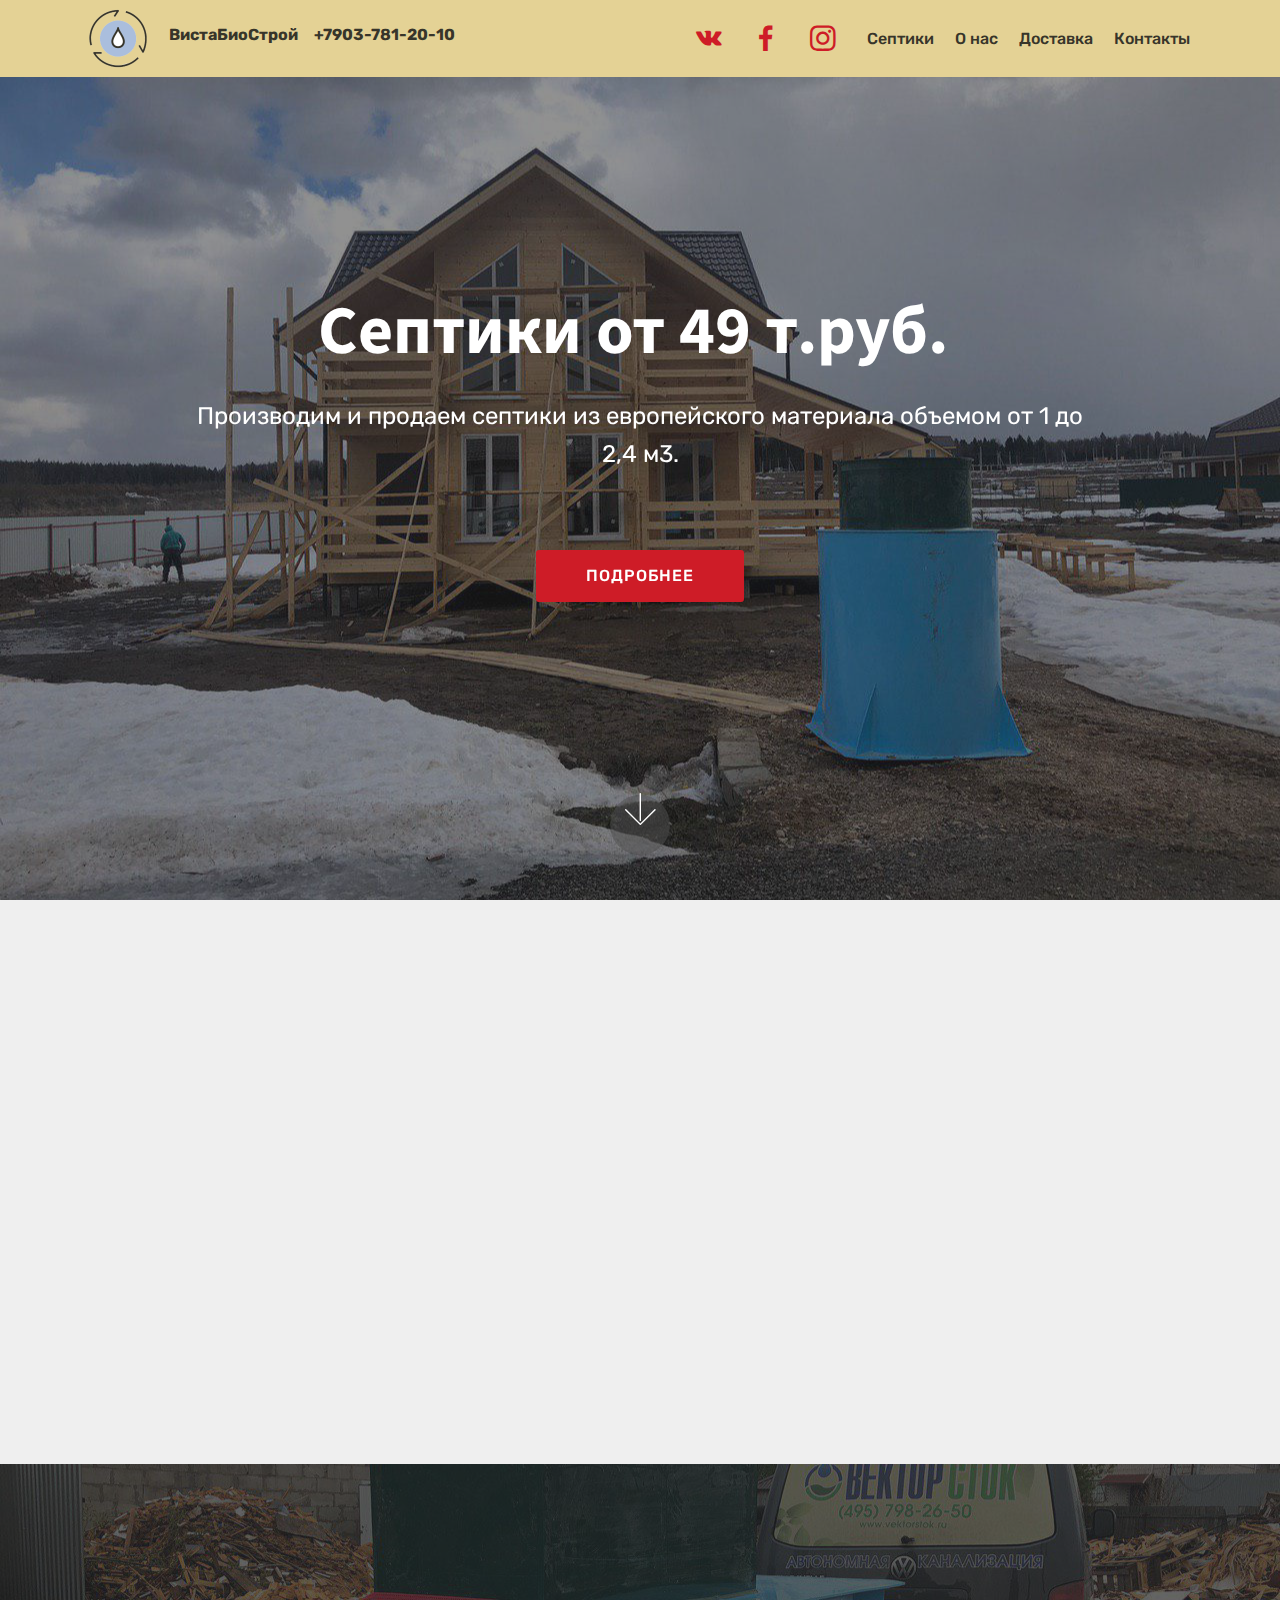
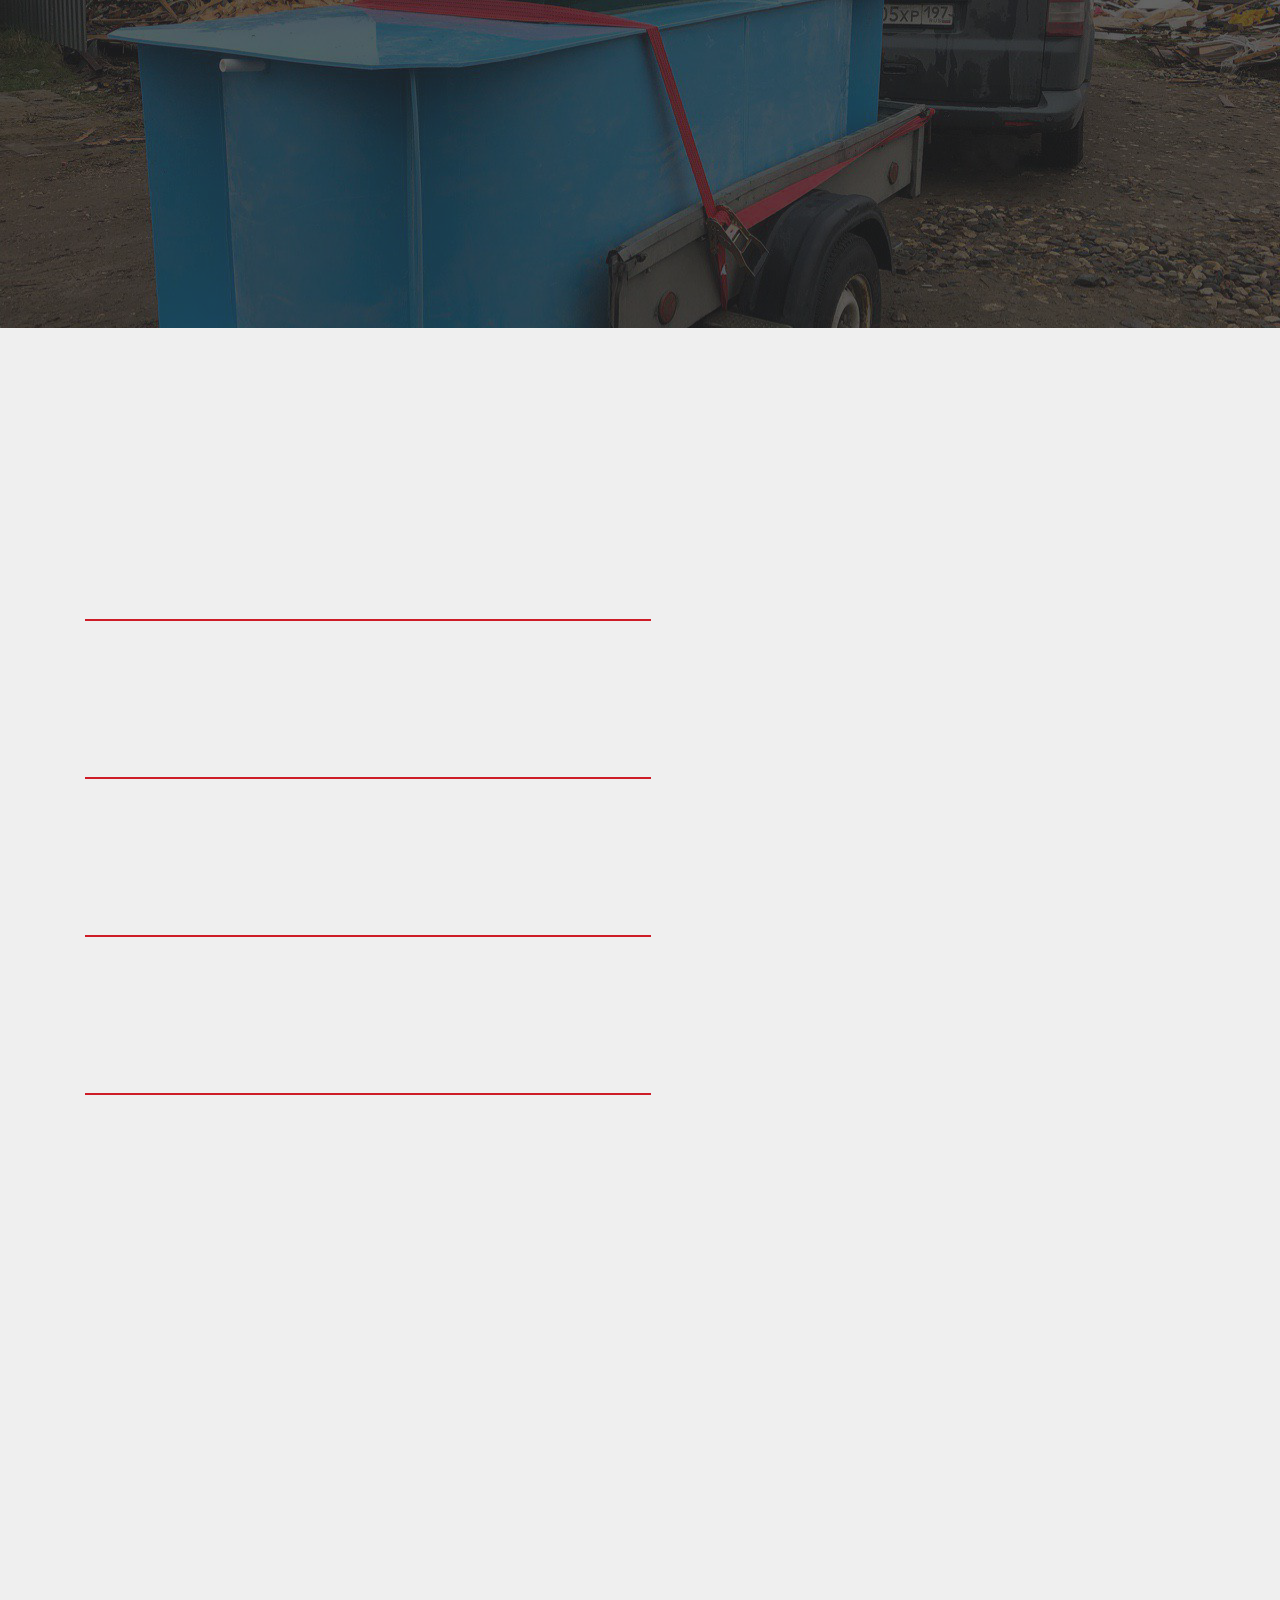
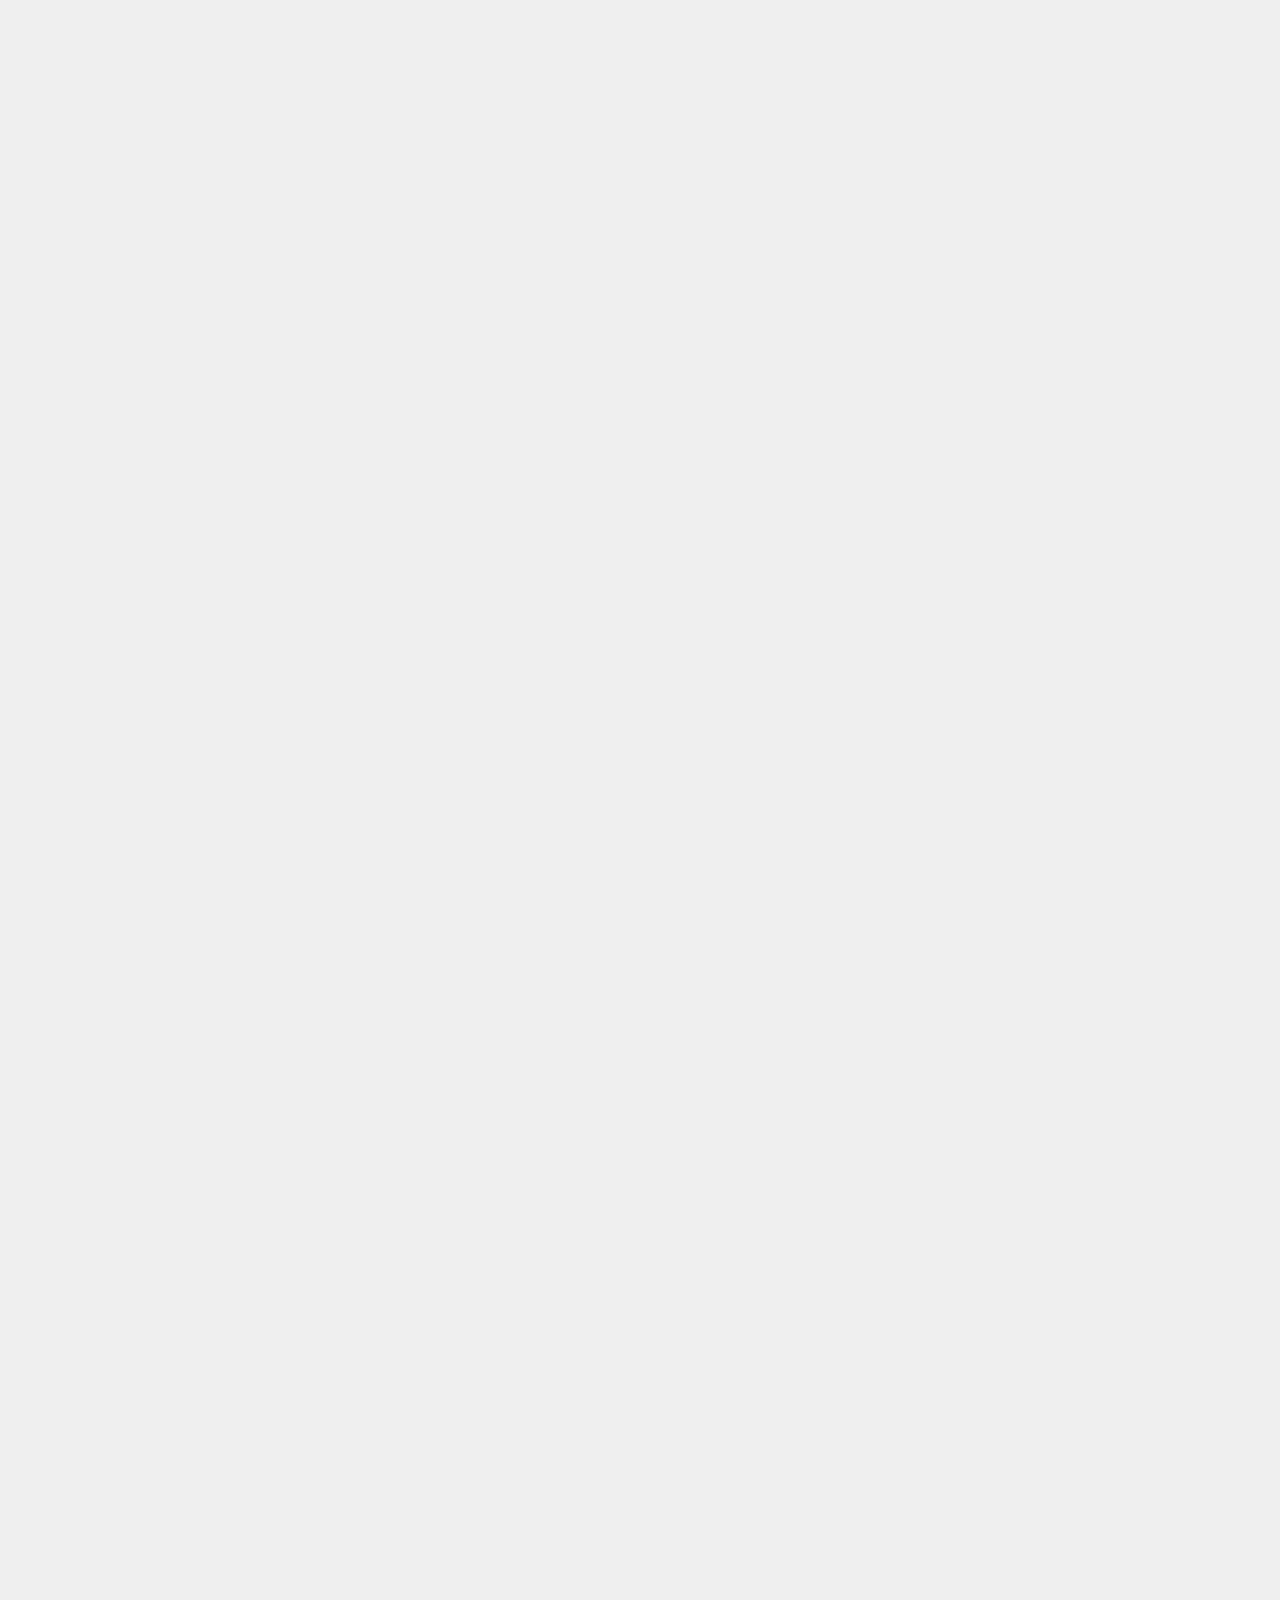
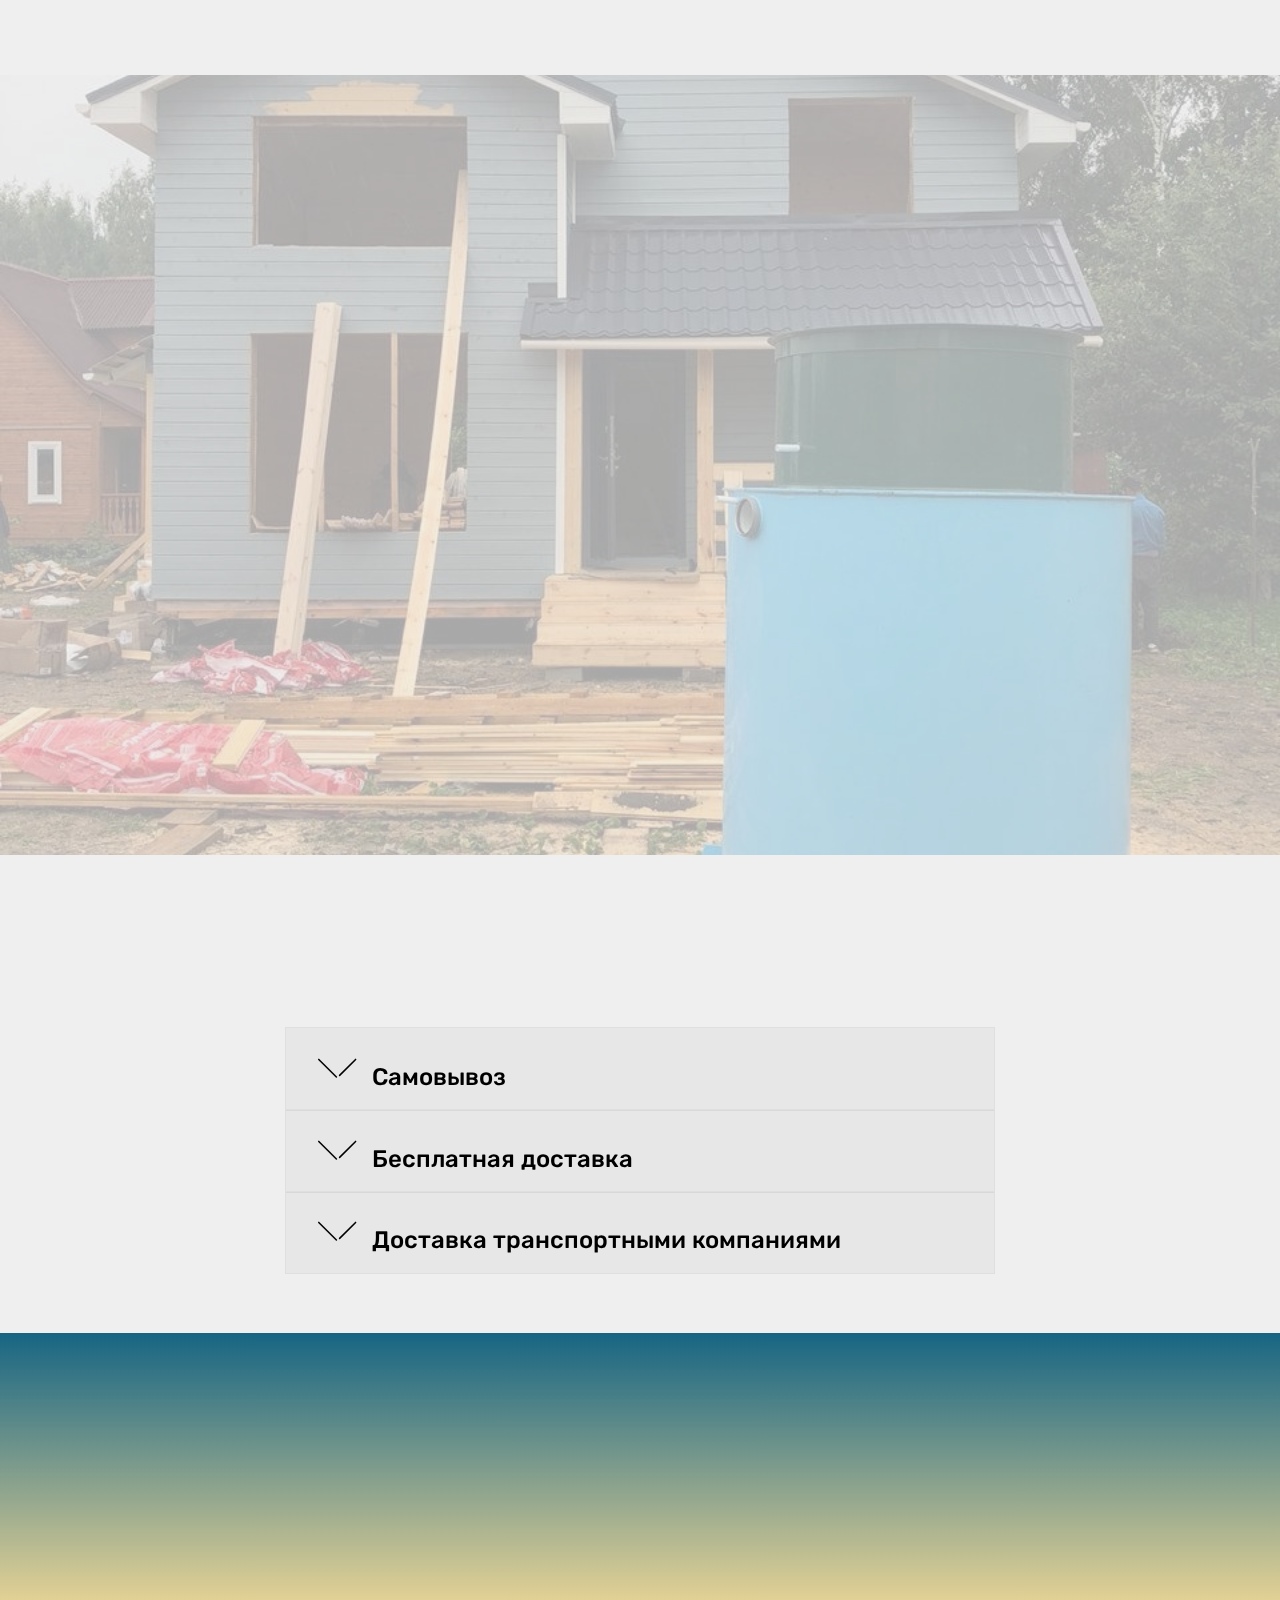
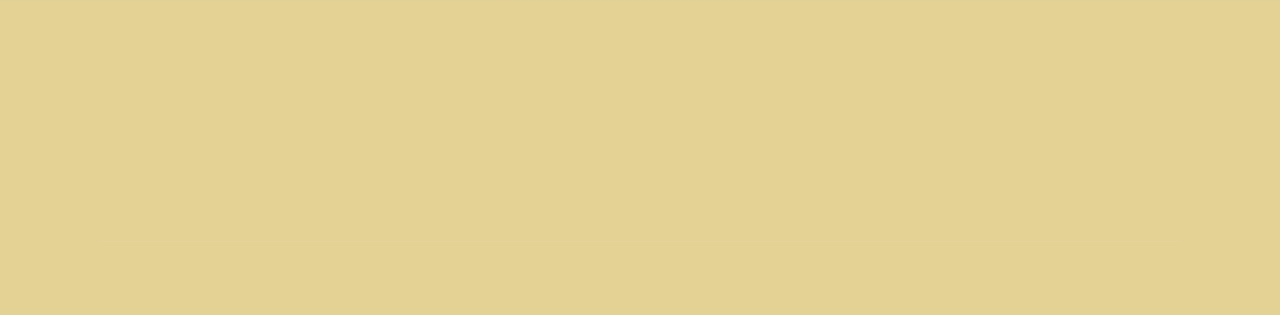
==== commit b8b4a4ee: "Add files via upload" ====
--- a/index.html
+++ b/index.html
@@ -45,8 +45,9 @@
                          <img src="assets/images/logo-main-152x122.png" alt="ВистаБиоСтрой" title="ВистаБиоСтрой лого" style="height: 3.8rem;">
                     
                 </span>
-                <span class="navbar-caption-wrap"><a class="navbar-caption text-info display-4" href="index.html">
-                    ВистаБиоСтрой</a><br><a href="tel:+79037812010" class="navbar-tel text-info display-4">+7903-781-20-10</a><br></span>
+                <span class="navbar-caption-wrap"><a class="navbar-caption text-info display-4" href="#">
+                    ВистаБиоСтрой</a>
+					<a href="tel:+79037812010" class="navbar-tel text-info display-4">+7903-781-20-10</a></span>
             </div>
         </div>
         <div class="collapse navbar-collapse" id="navbarSupportedContent">
--- a/assets/mobirise/css/mbr-additional.css
+++ b/assets/mobirise/css/mbr-additional.css
@@ -1381,6 +1381,8 @@
 }
 .cid-ruYSEjczE6 .menu-logo .navbar-brand .navbar-caption-wrap {
   display: flex;
+  flex-wrap: wrap;
+  -webkit-flex:auto;
   -webkit-align-items: center;
   align-items: center;
   word-break: break-word;
@@ -1389,8 +1391,29 @@
 }
 .cid-ruYSEjczE6 .menu-logo .navbar-brand .navbar-caption-wrap .navbar-caption {
   line-height: 1.2rem !important;
-  padding-right: 2rem;
-}
+  padding-right: 1rem;
+ white-space: nowrap;
+ padding-bottom: 0.5rem;
+}
+.cid-ruYSEjczE6 .menu-logo .navbar-brand .navbar-caption-wrap .navbar-tel {
+  line-height: 1.2rem !important;
+  padding-bottom: 0.5rem;
+  position: relative;
+ 
+  font-weight: 700;
+  white-space: normal;
+  vertical-align: -4px;
+}
+
+@media (min-width: 768px) {
+  .cid-ruYUfQkzf3 .count {
+    width: 100px;
+  }
+}
+@media (max-width: 767px) {
+
+}
+
 .cid-ruYSEjczE6 .menu-logo .navbar-brand .navbar-logo {
   font-size: 4rem;
   transition: font-size 0.25s;
@@ -2252,7 +2275,9 @@
 }
 .cid-rv4GX2v0kb P {
   color: #37352a;
+  text-align: left;
 }
 .cid-rv4GX2v0kb H5 {
   color: #37352a;
-}
+  text-align: left;
+}
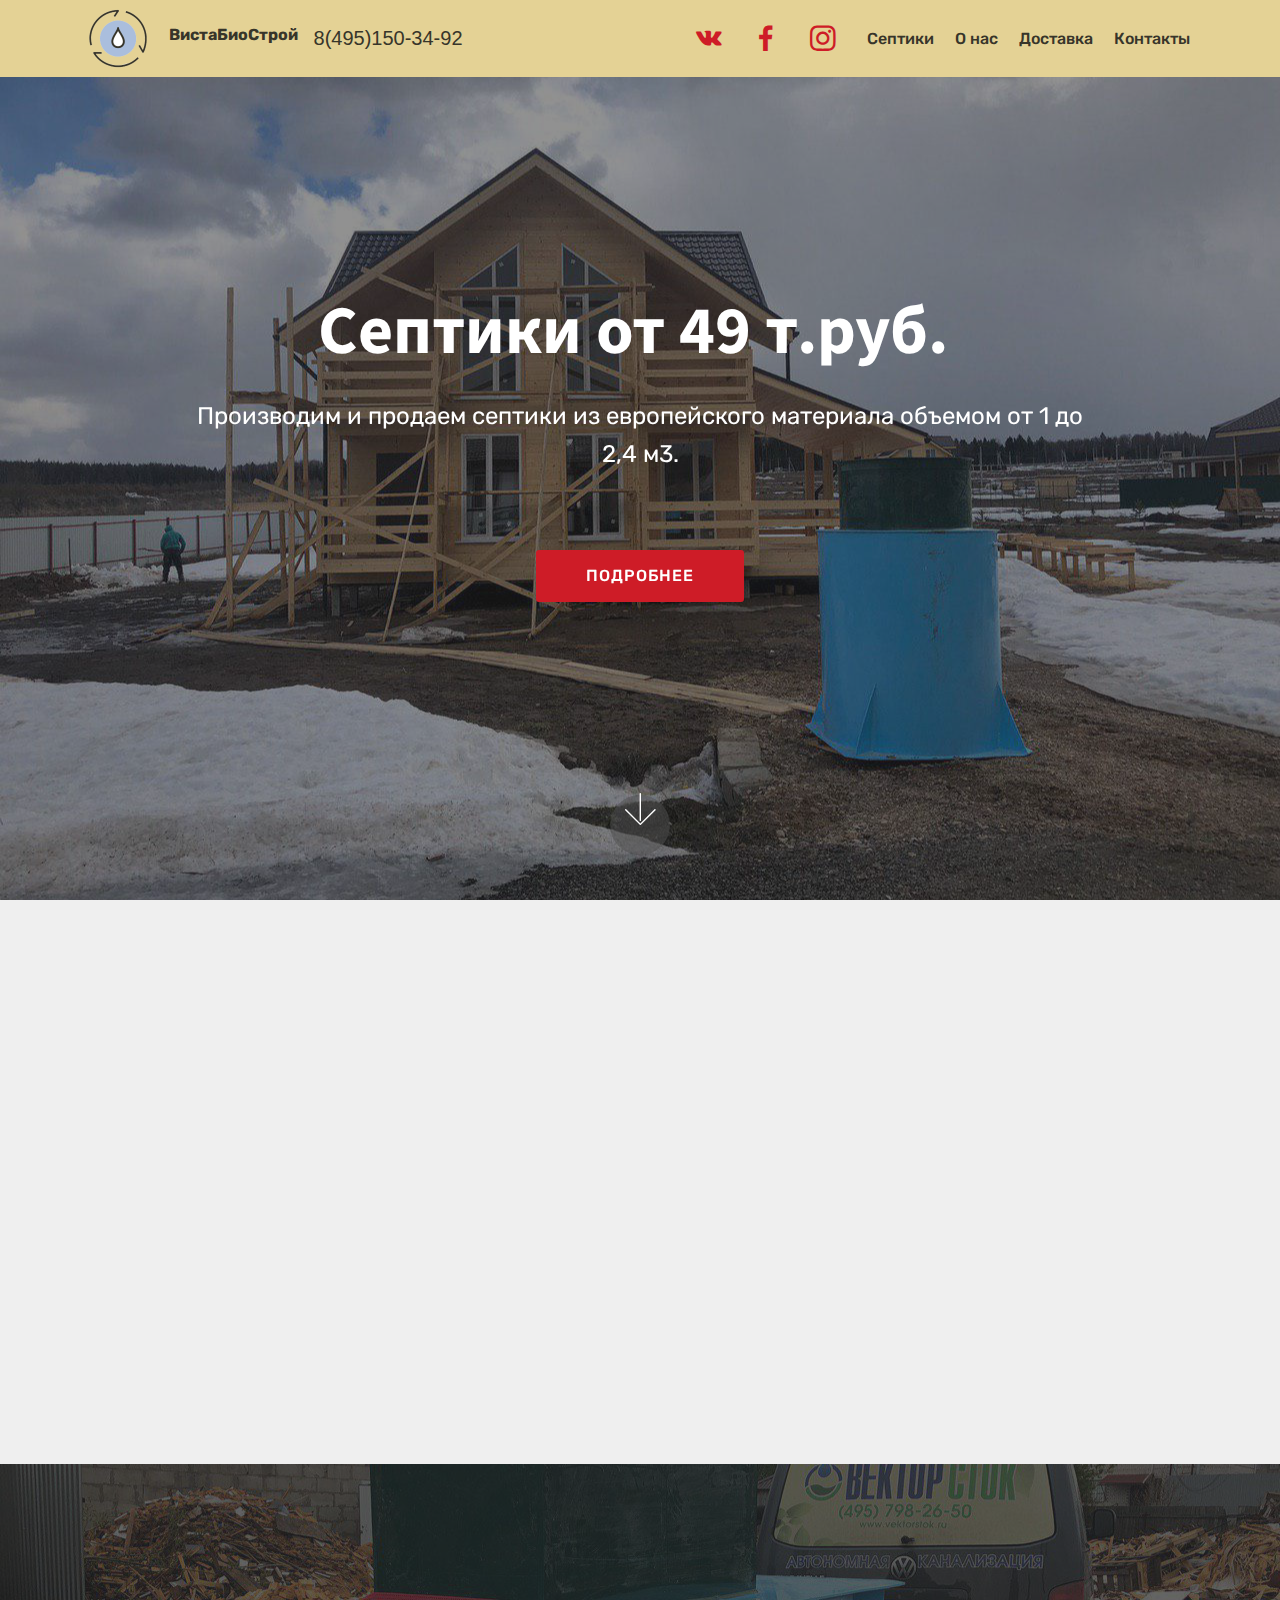
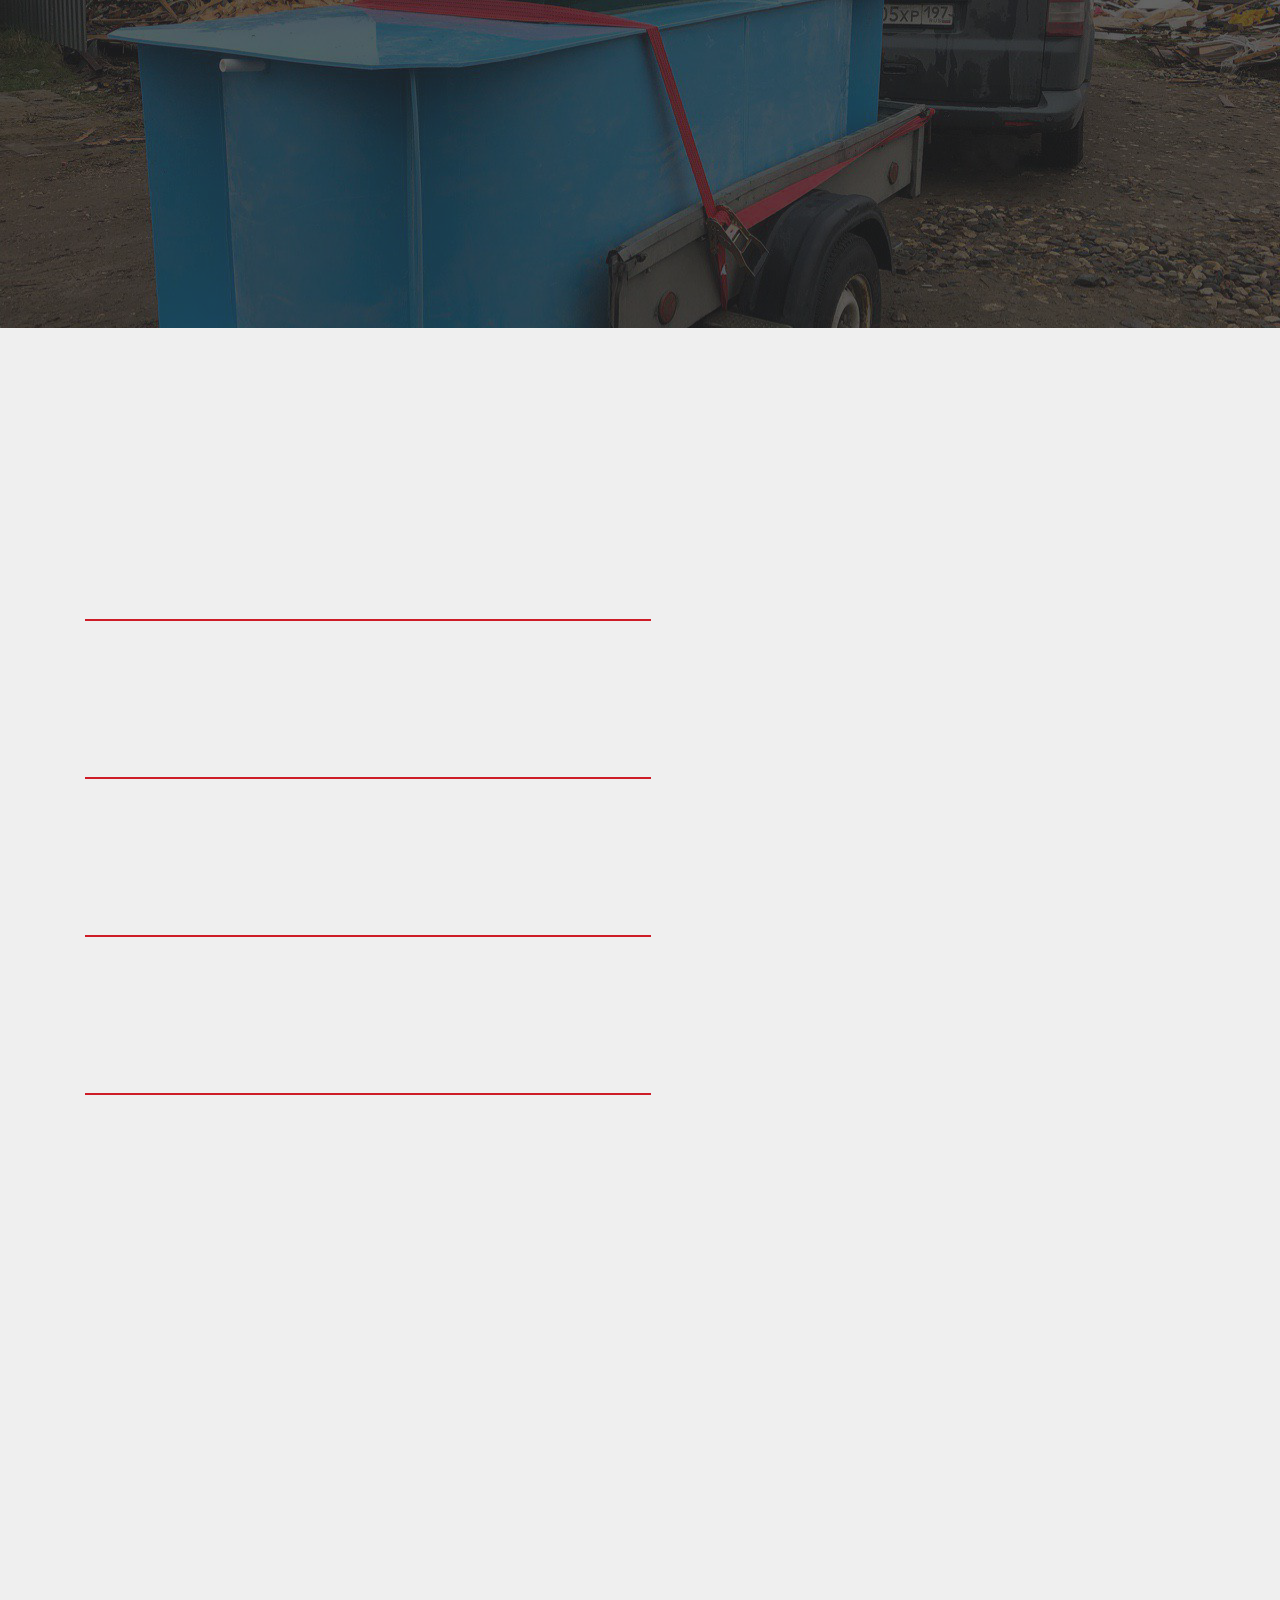
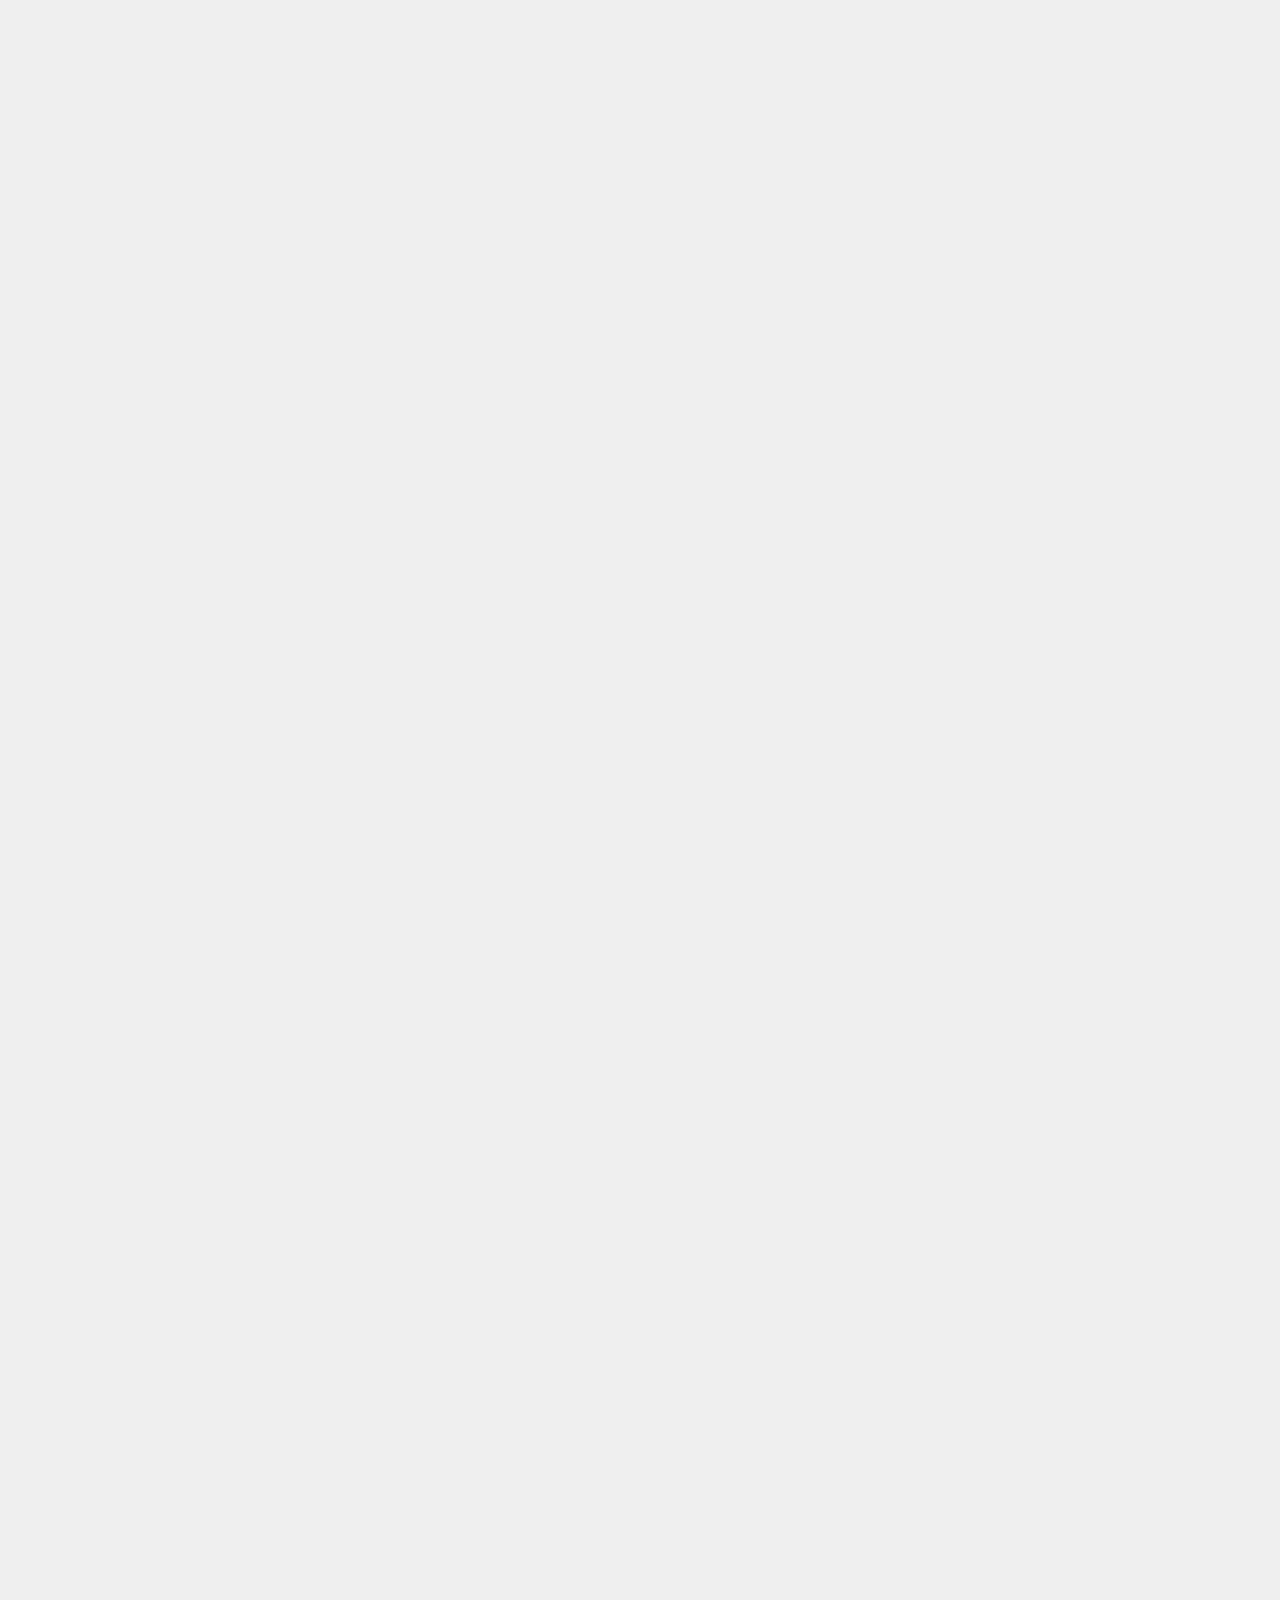
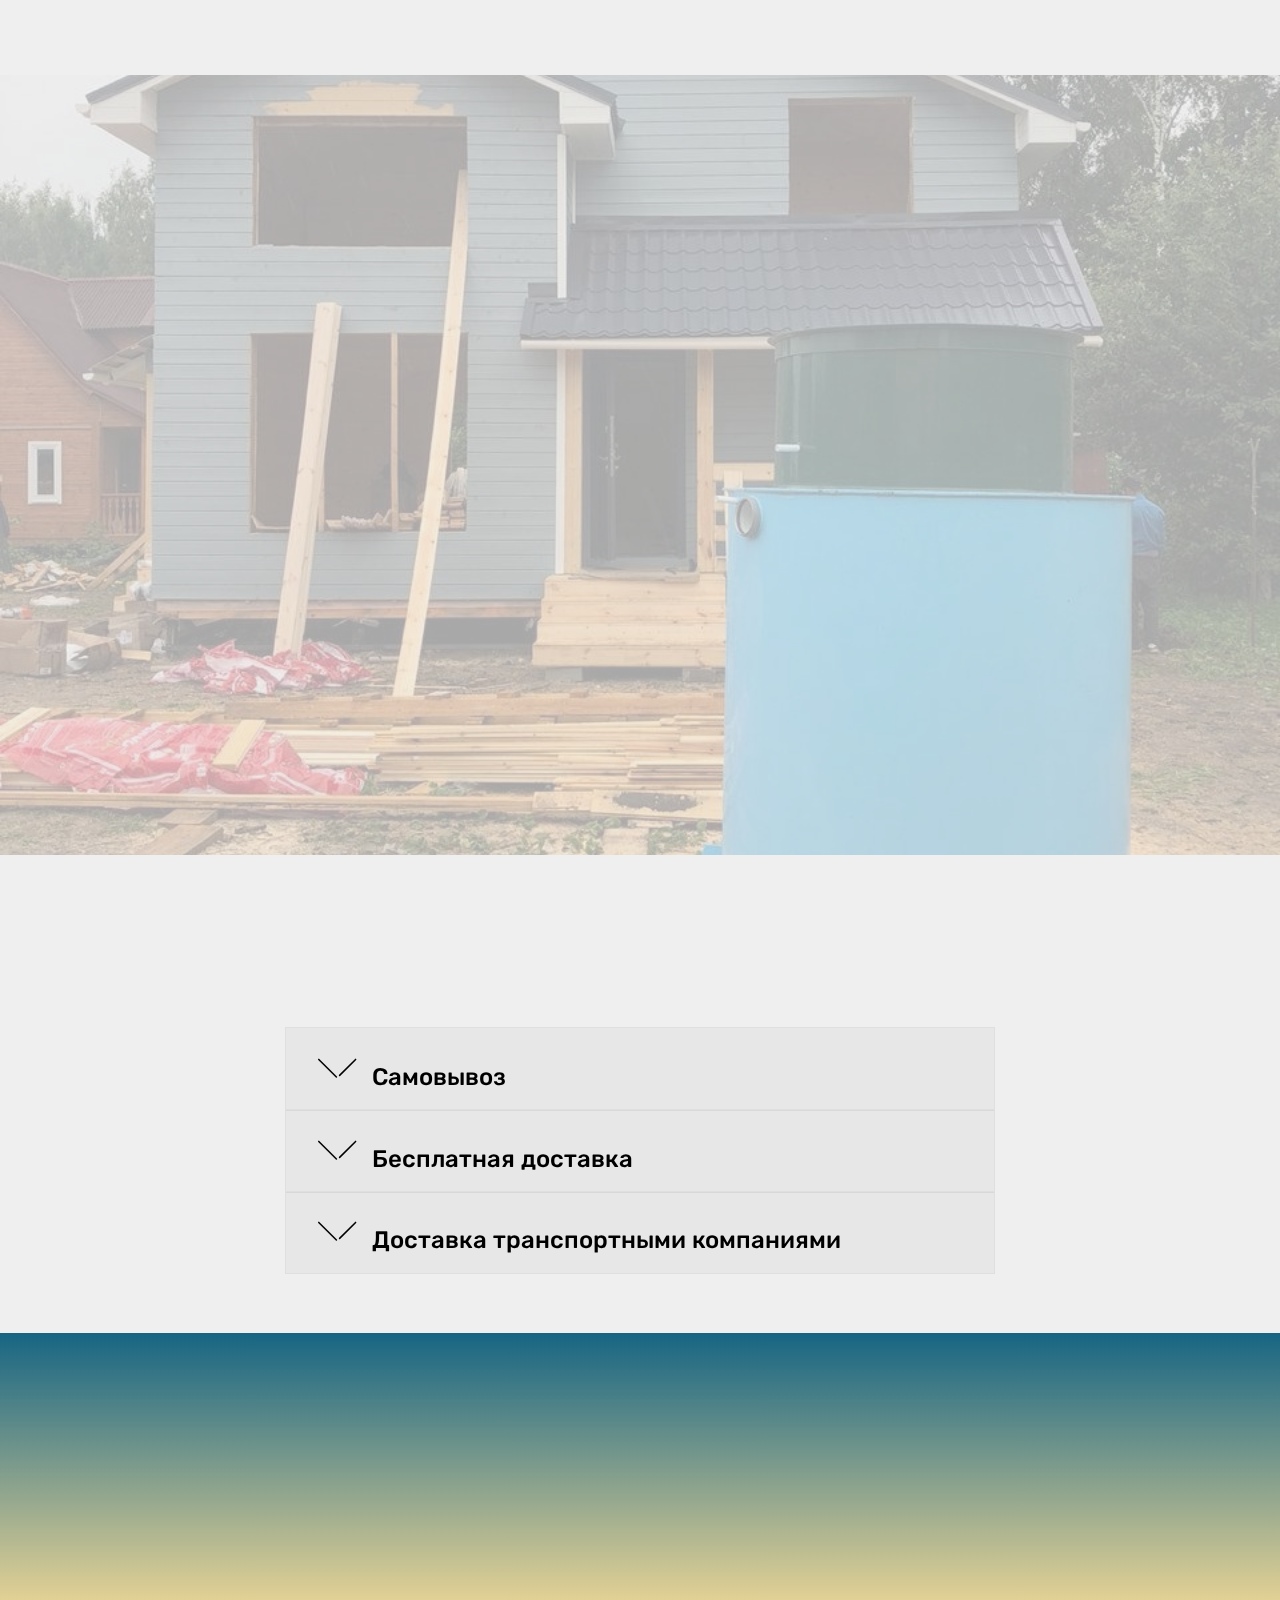
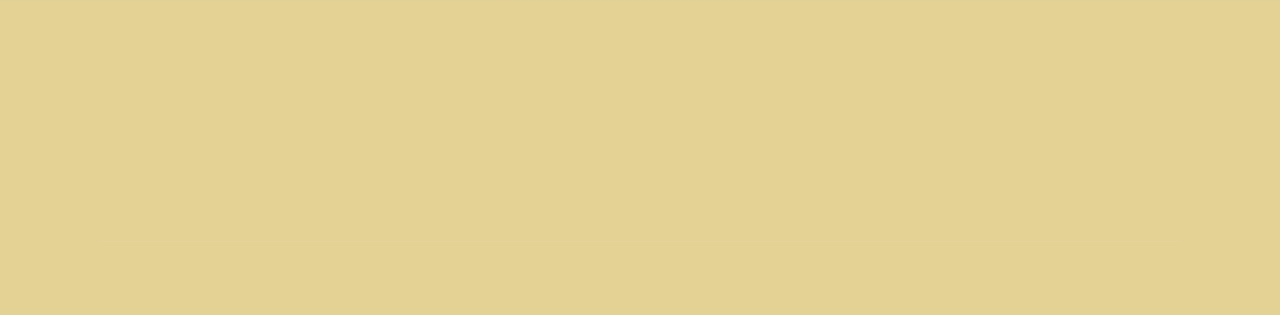
==== commit c9acf032: "Update index.html" ====
--- a/index.html
+++ b/index.html
@@ -47,7 +47,7 @@
                 </span>
                 <span class="navbar-caption-wrap"><a class="navbar-caption text-info display-4" href="#">
                     ВистаБиоСтрой</a>
-					<a href="tel:+79037812010" class="navbar-tel text-info display-4">+7903-781-20-10</a></span>
+					<a href="tel:84951503492" class="text-info">8(495)150-34-92</a></span>
             </div>
         </div>
         <div class="collapse navbar-collapse" id="navbarSupportedContent">
@@ -661,7 +661,7 @@
                 <h5 class="pb-3">
                     Контакты
                 </h5>
-               <p class="mbr-text">&nbsp;<a href="mailto:info@vistabio.ru" class="text-info">info@vistabio.ru</a><br><a href="tel:+7 9037812010" class="text-info">+7 (903) 781-20-10 </a></p>
+               <p class="mbr-text">&nbsp;<a href="mailto:info@vistabio.ru" class="text-info">info@vistabio.ru</a><br><a href="tel:84951503492" class="text-info">8(495)150-34-92</a></p>
             </div>
             <div class="col-12 col-md-3 mbr-fonts-style display-7">
                 <h5 class="pb-3">
@@ -710,4 +710,4 @@
   <input name="animation" type="hidden">
    <div id="scrollToTop" class="scrollToTop mbr-arrow-up"><a style="text-align: center;"><i class="mbr-arrow-up-icon mbr-arrow-up-icon-cm cm-icon cm-icon-smallarrow-up"></i></a></div>
   </body>
-</html>+</html>
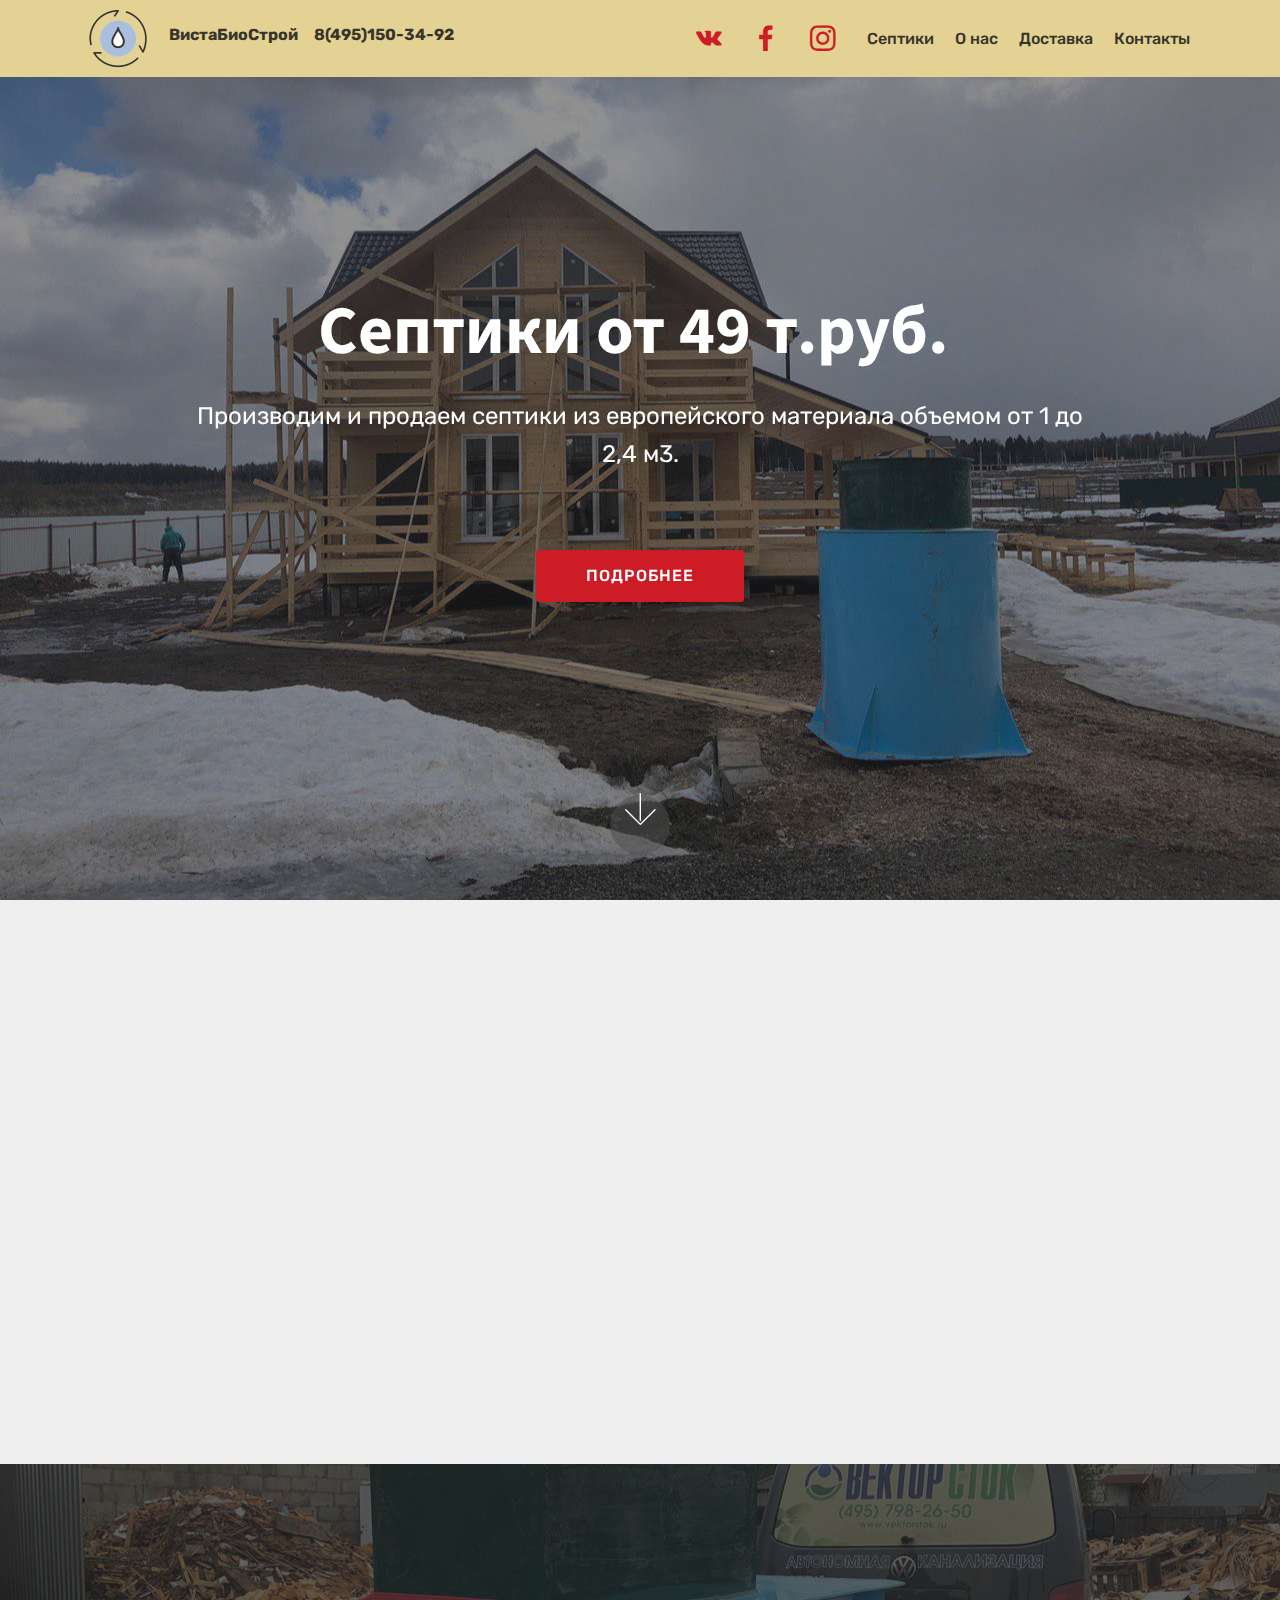
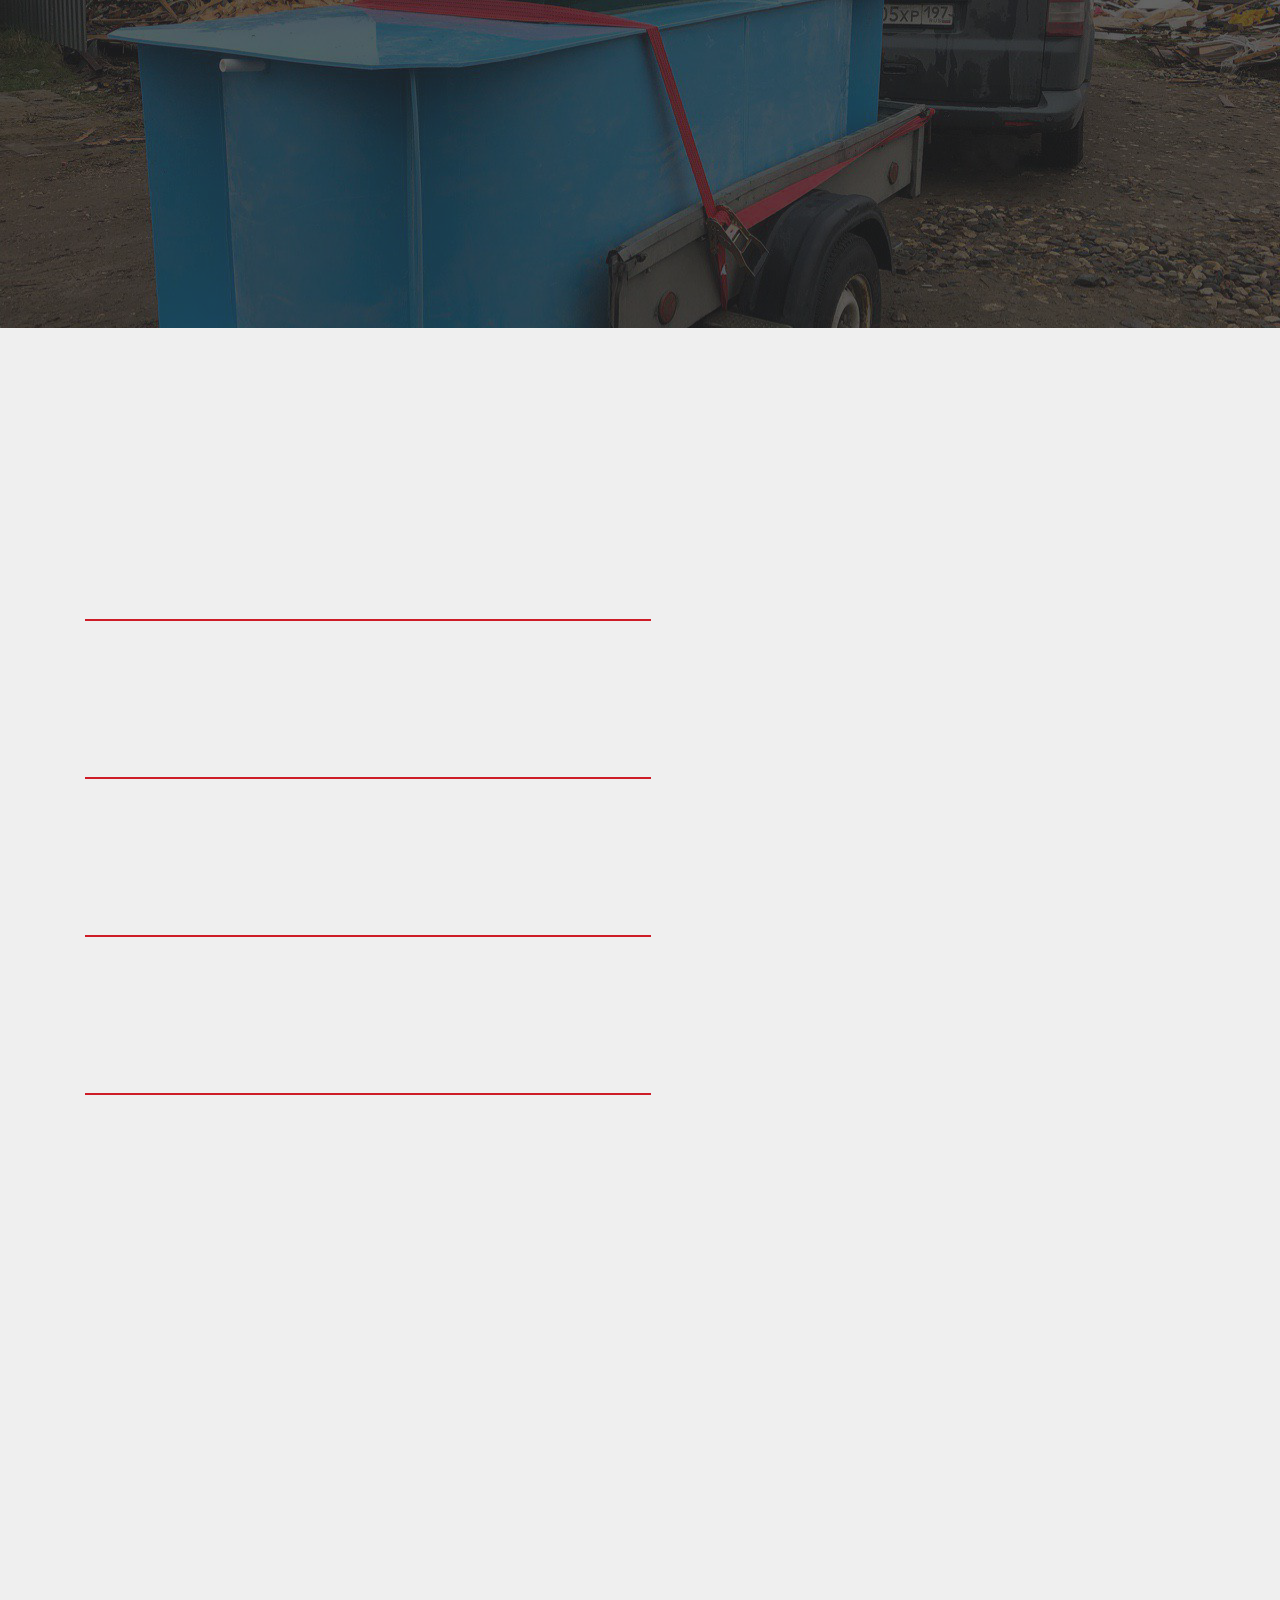
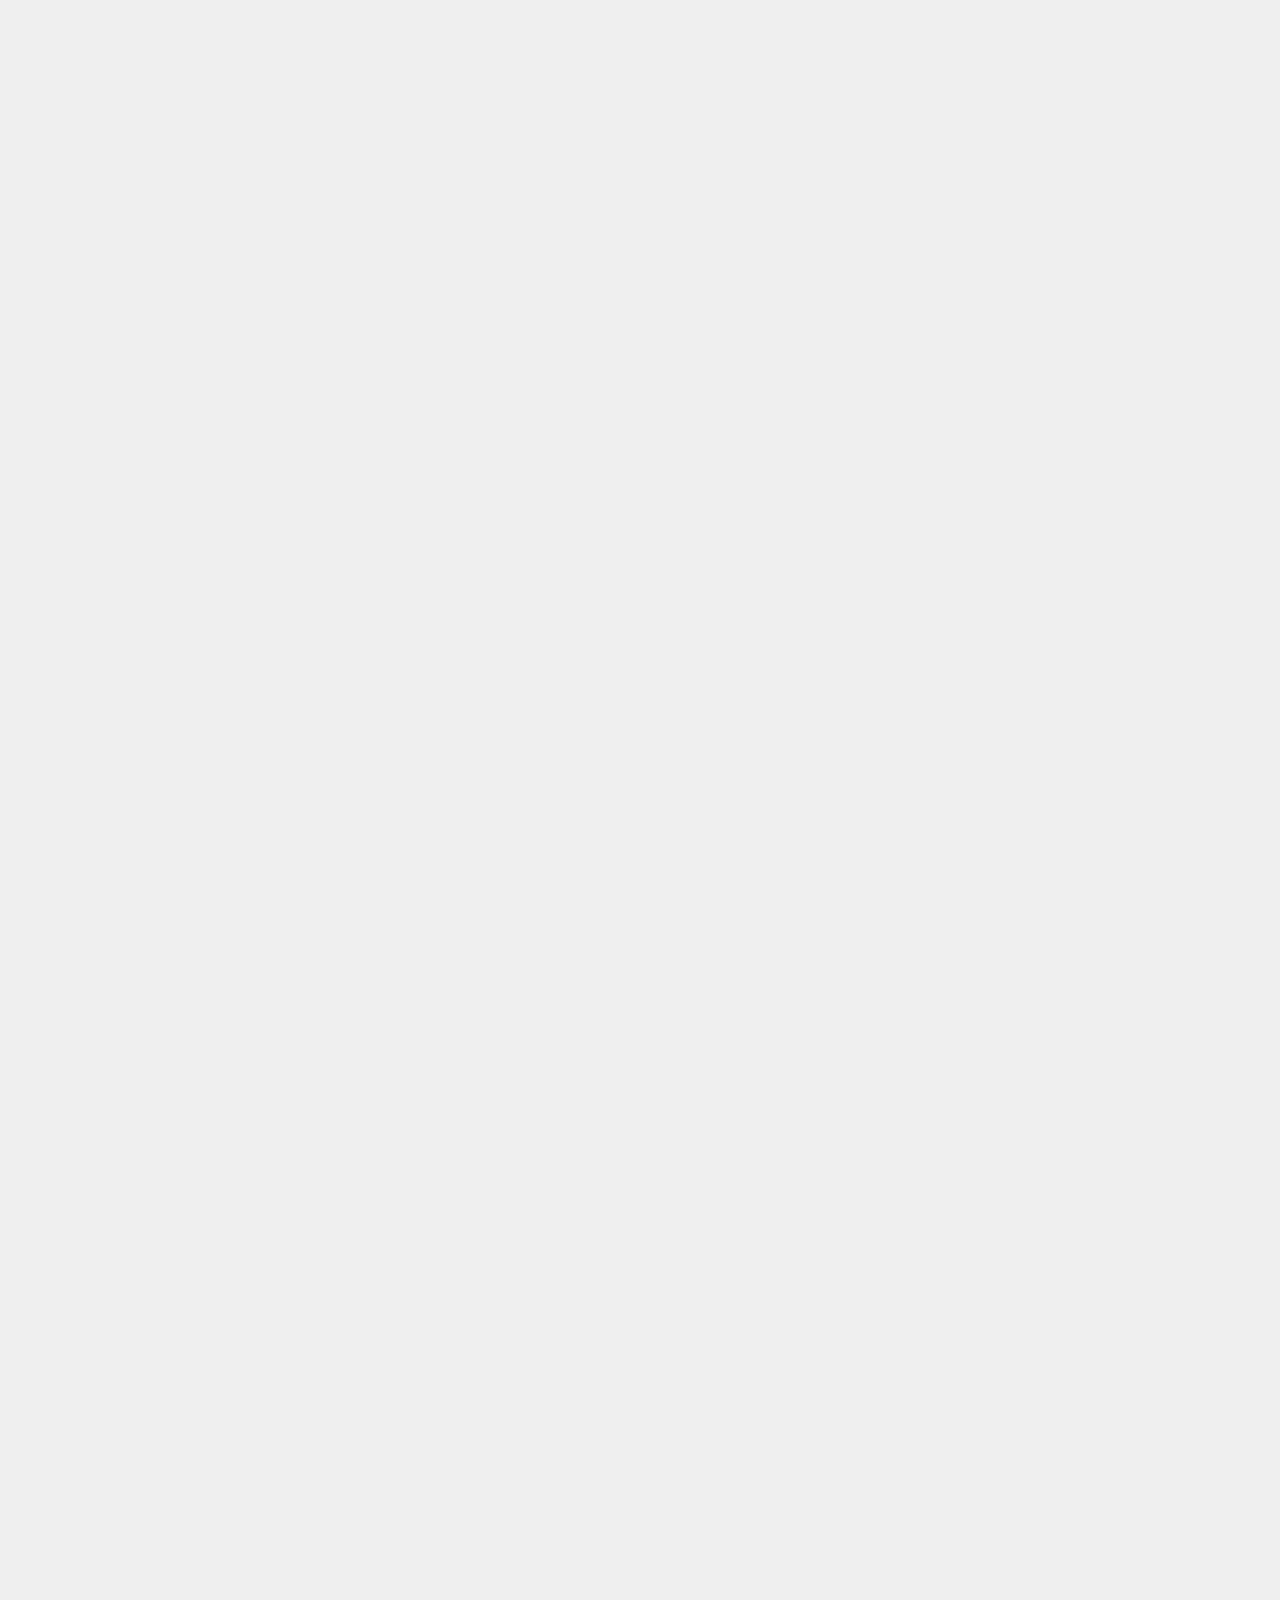
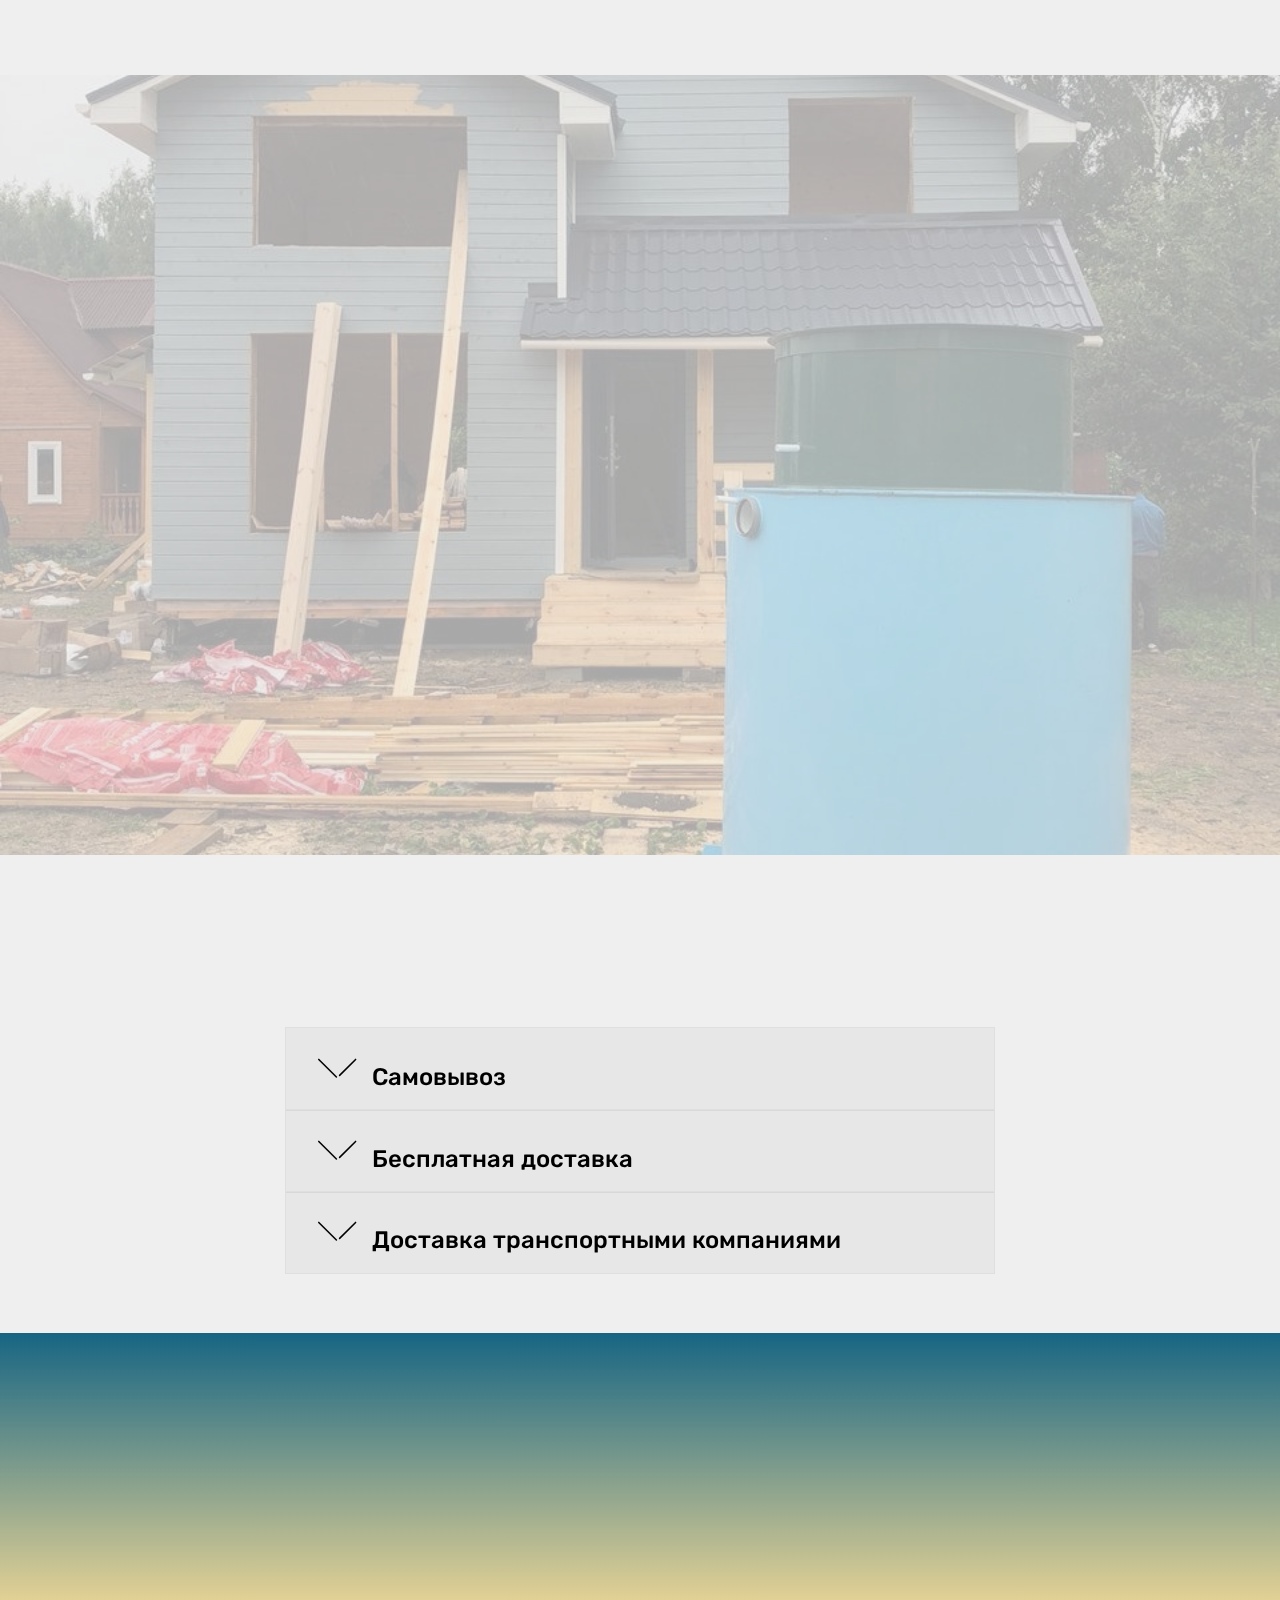
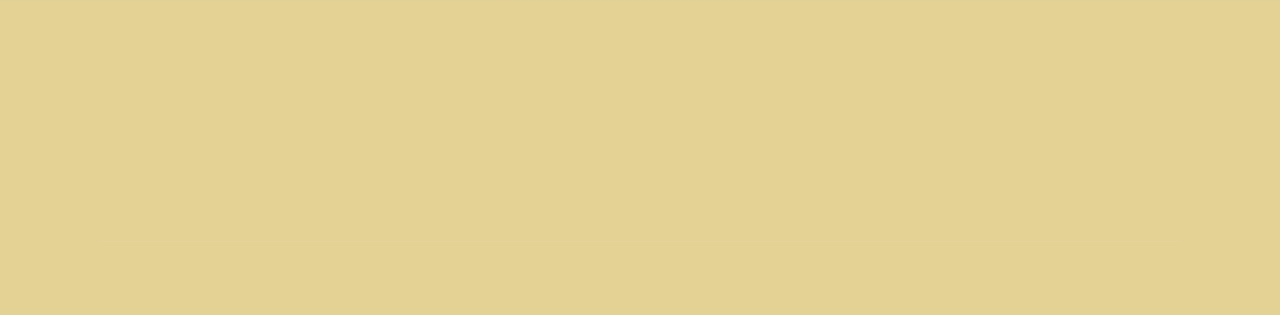
==== commit fde72d57: "Update index.html" ====
--- a/index.html
+++ b/index.html
@@ -47,7 +47,7 @@
                 </span>
                 <span class="navbar-caption-wrap"><a class="navbar-caption text-info display-4" href="#">
                     ВистаБиоСтрой</a>
-					<a href="tel:84951503492" class="text-info">8(495)150-34-92</a></span>
+					<a href="tel:84951503492" class="navbar-tel text-info display-4">8(495)150-34-92</a></span>
             </div>
         </div>
         <div class="collapse navbar-collapse" id="navbarSupportedContent">
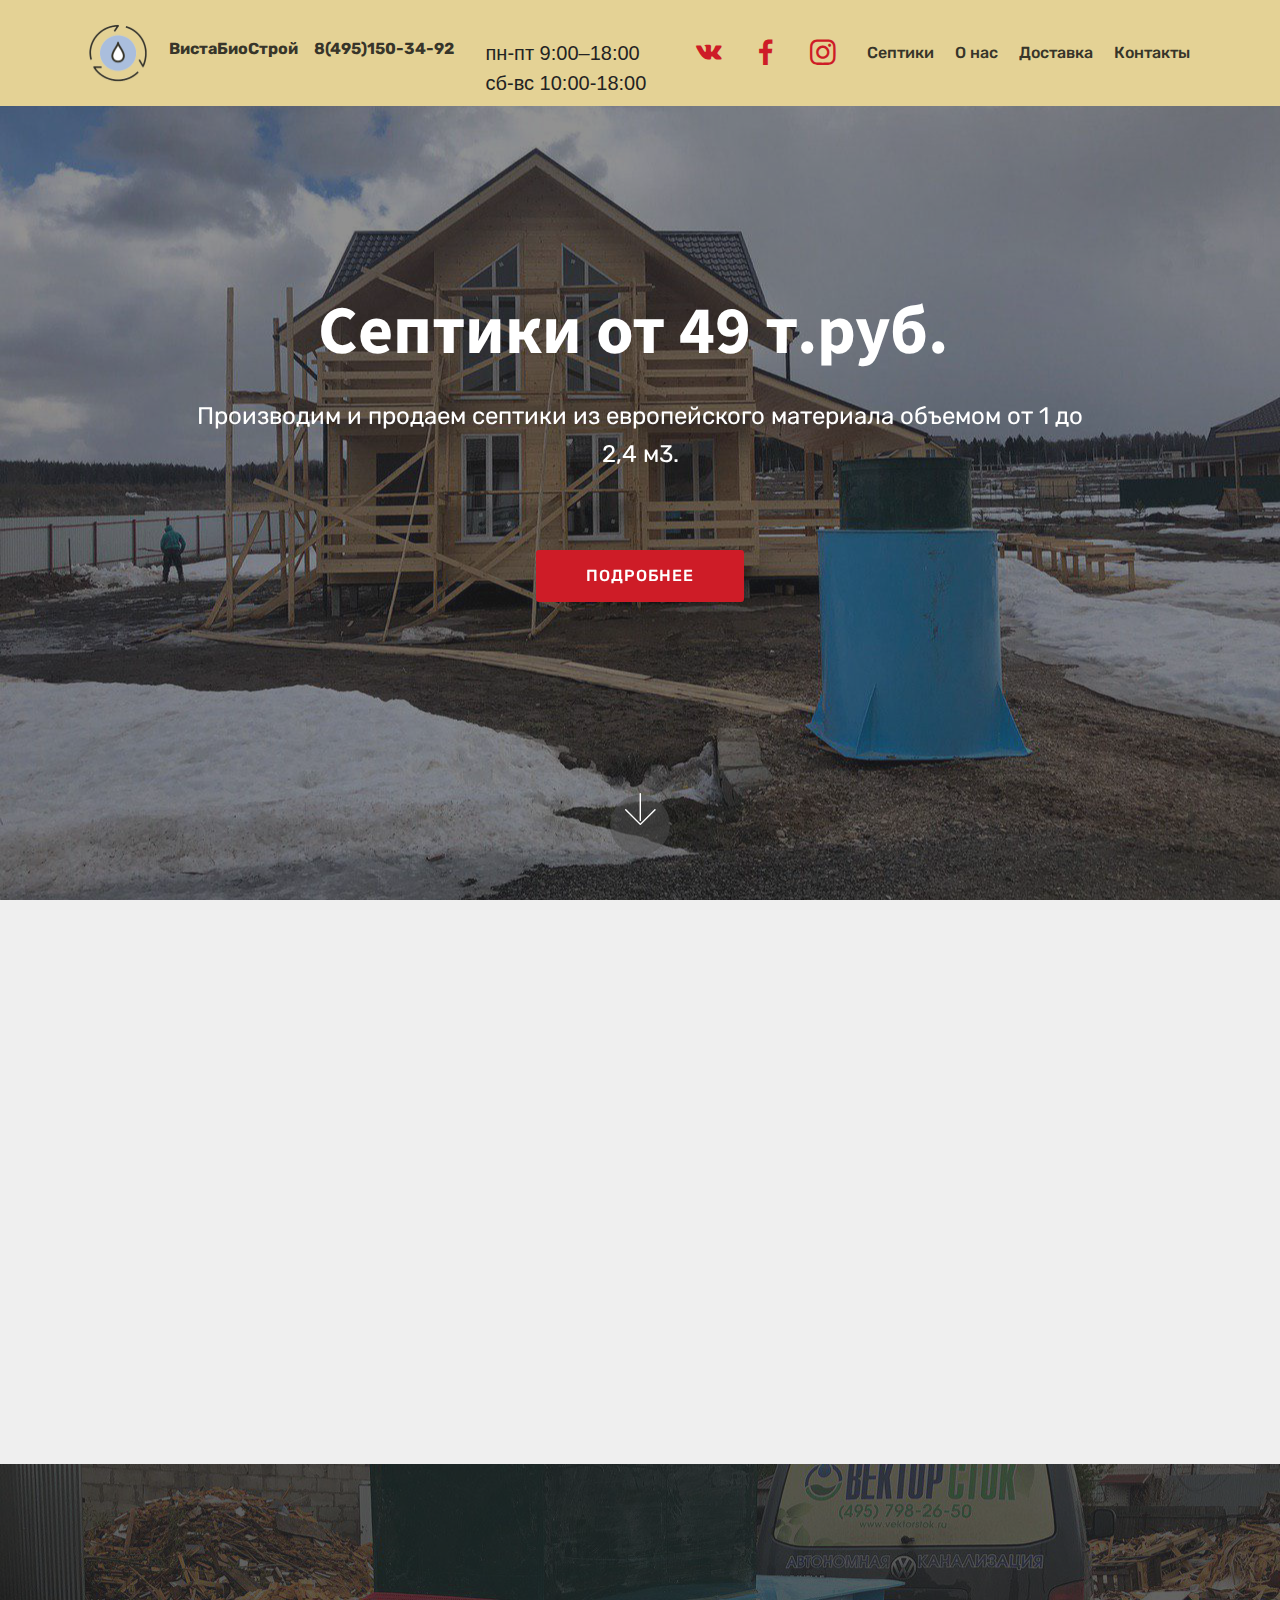
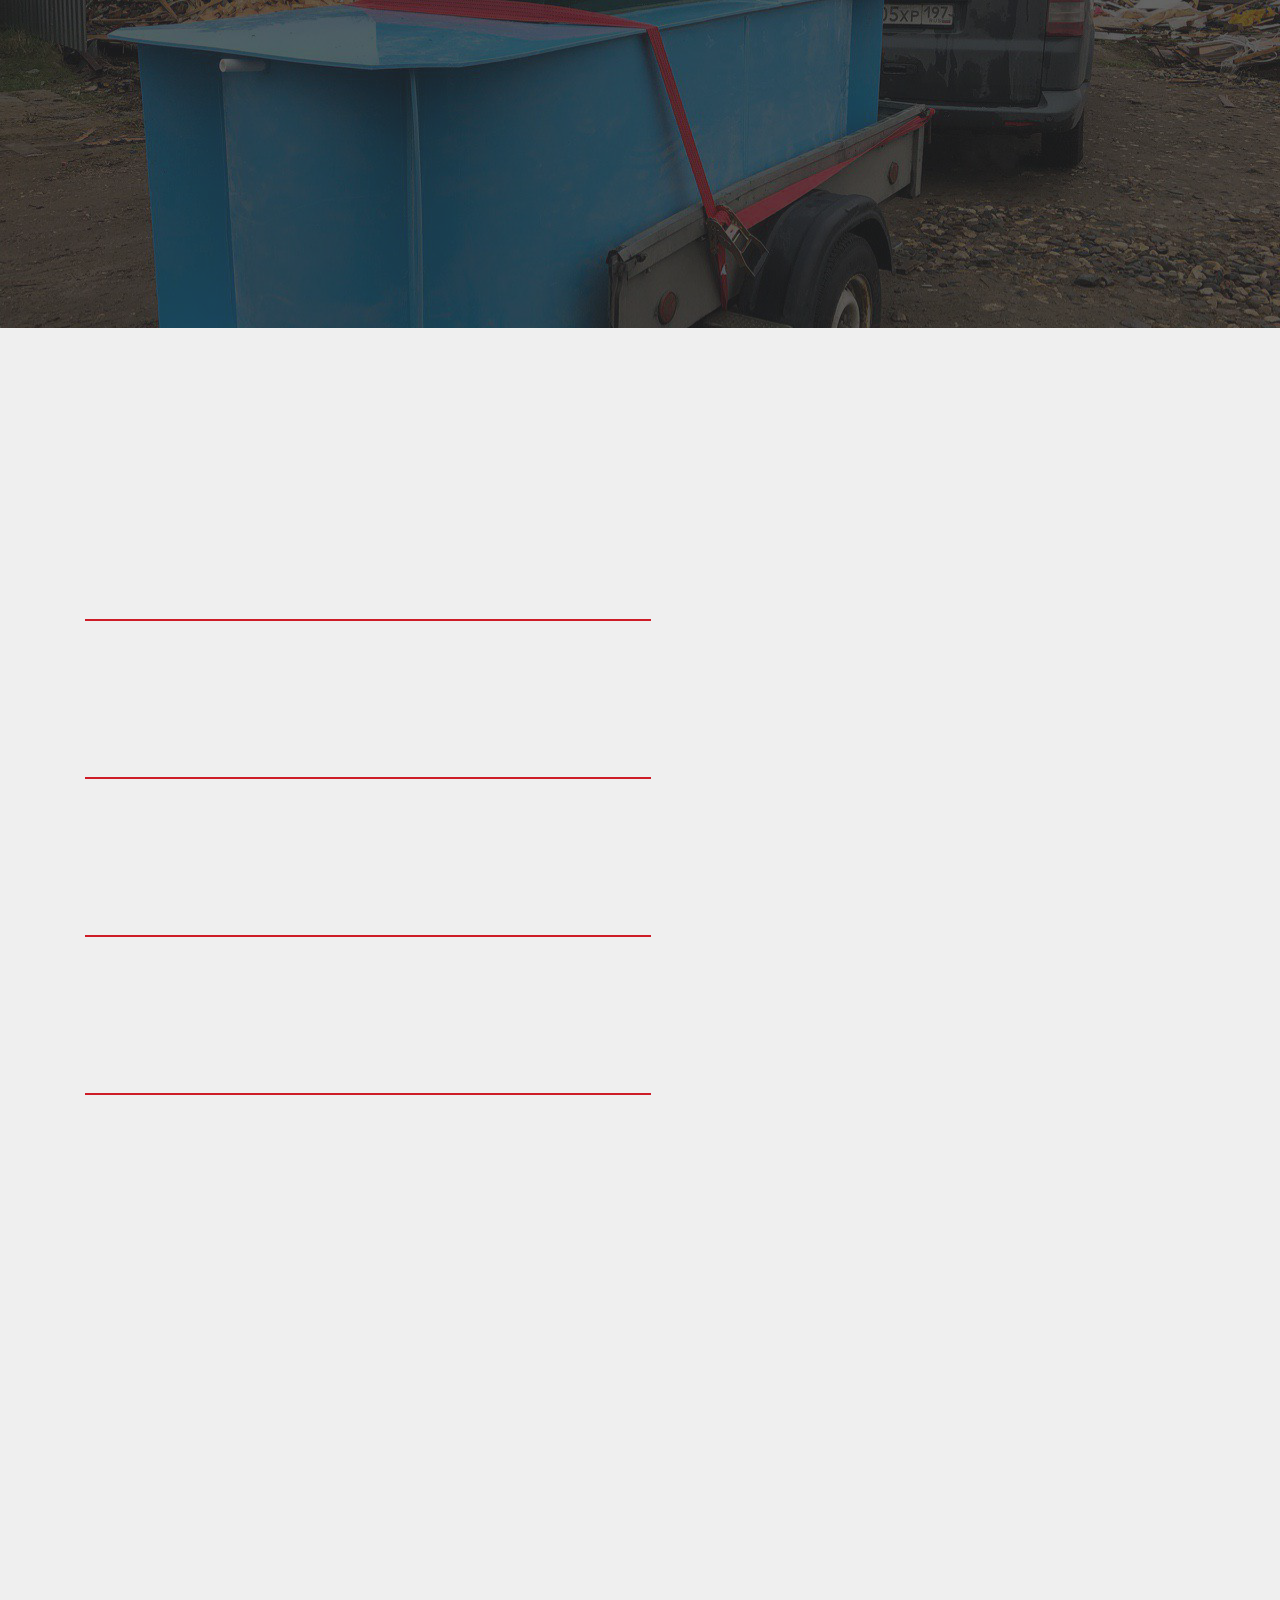
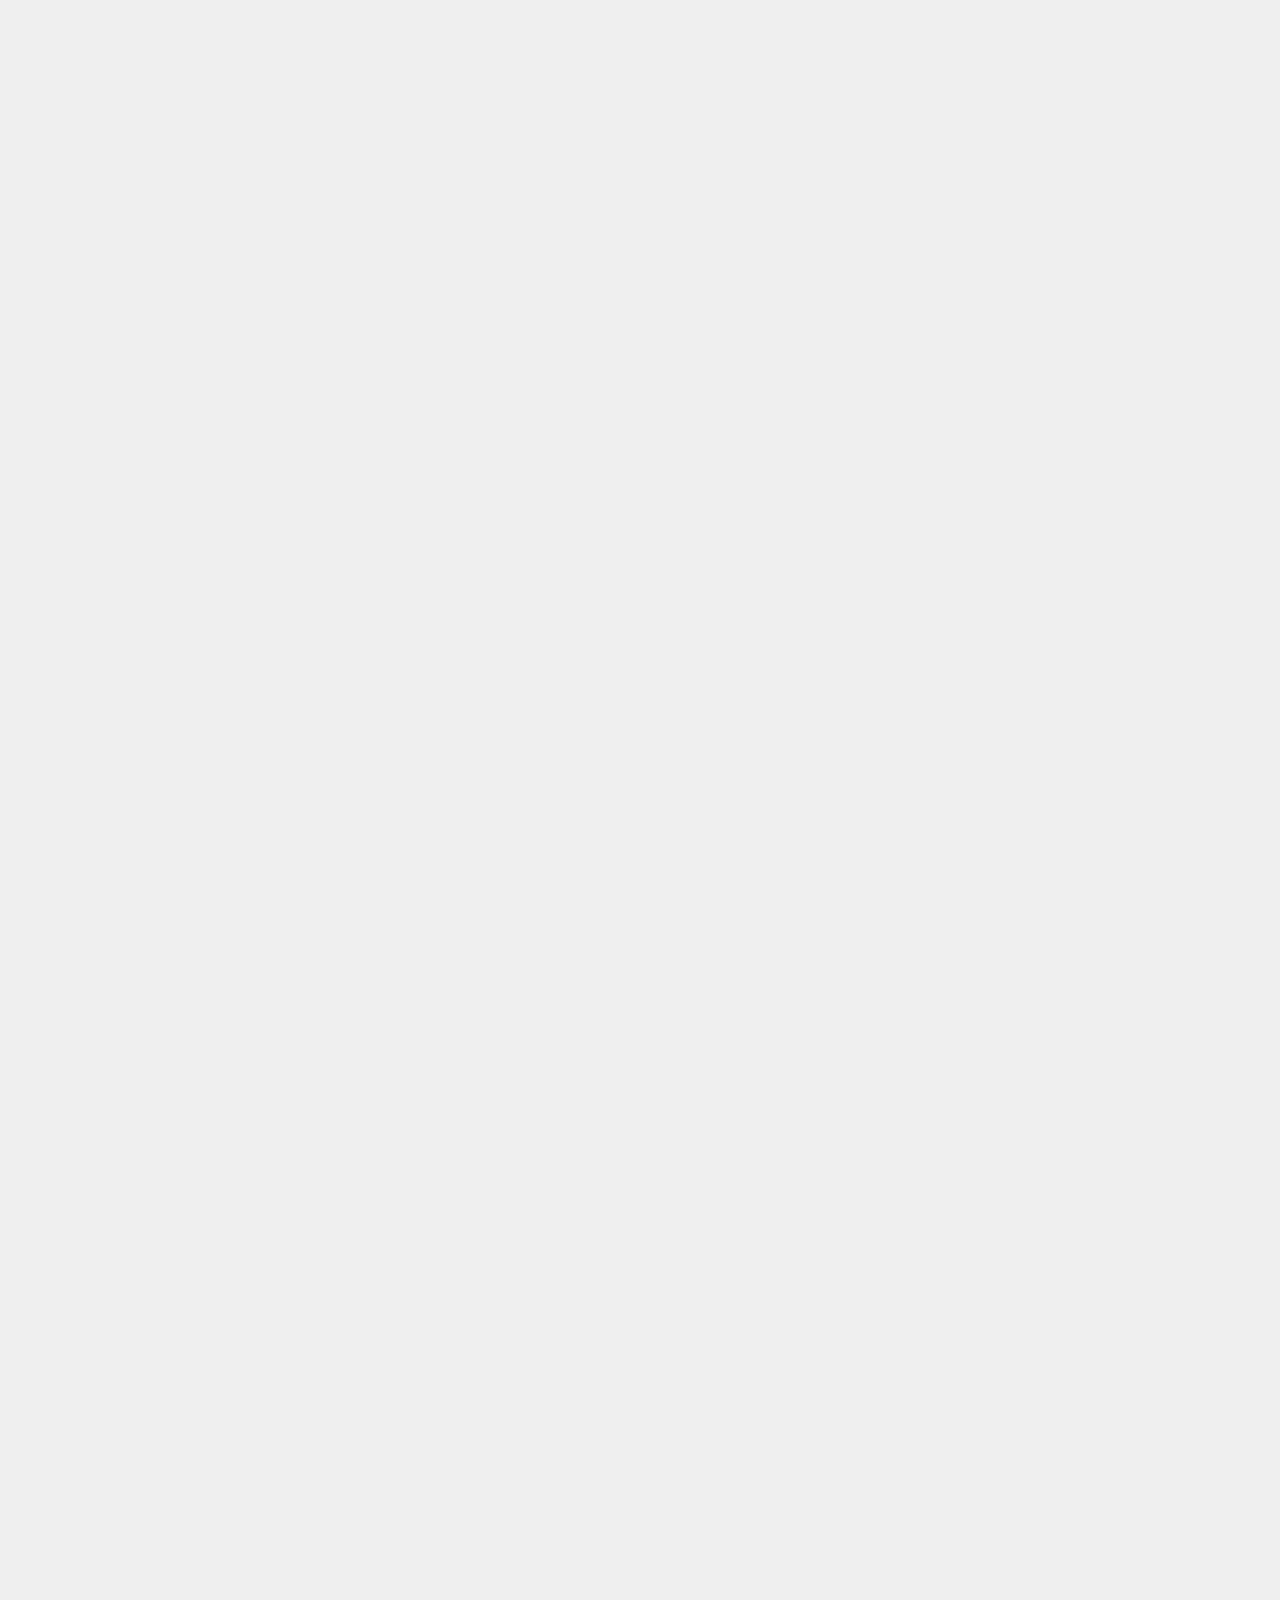
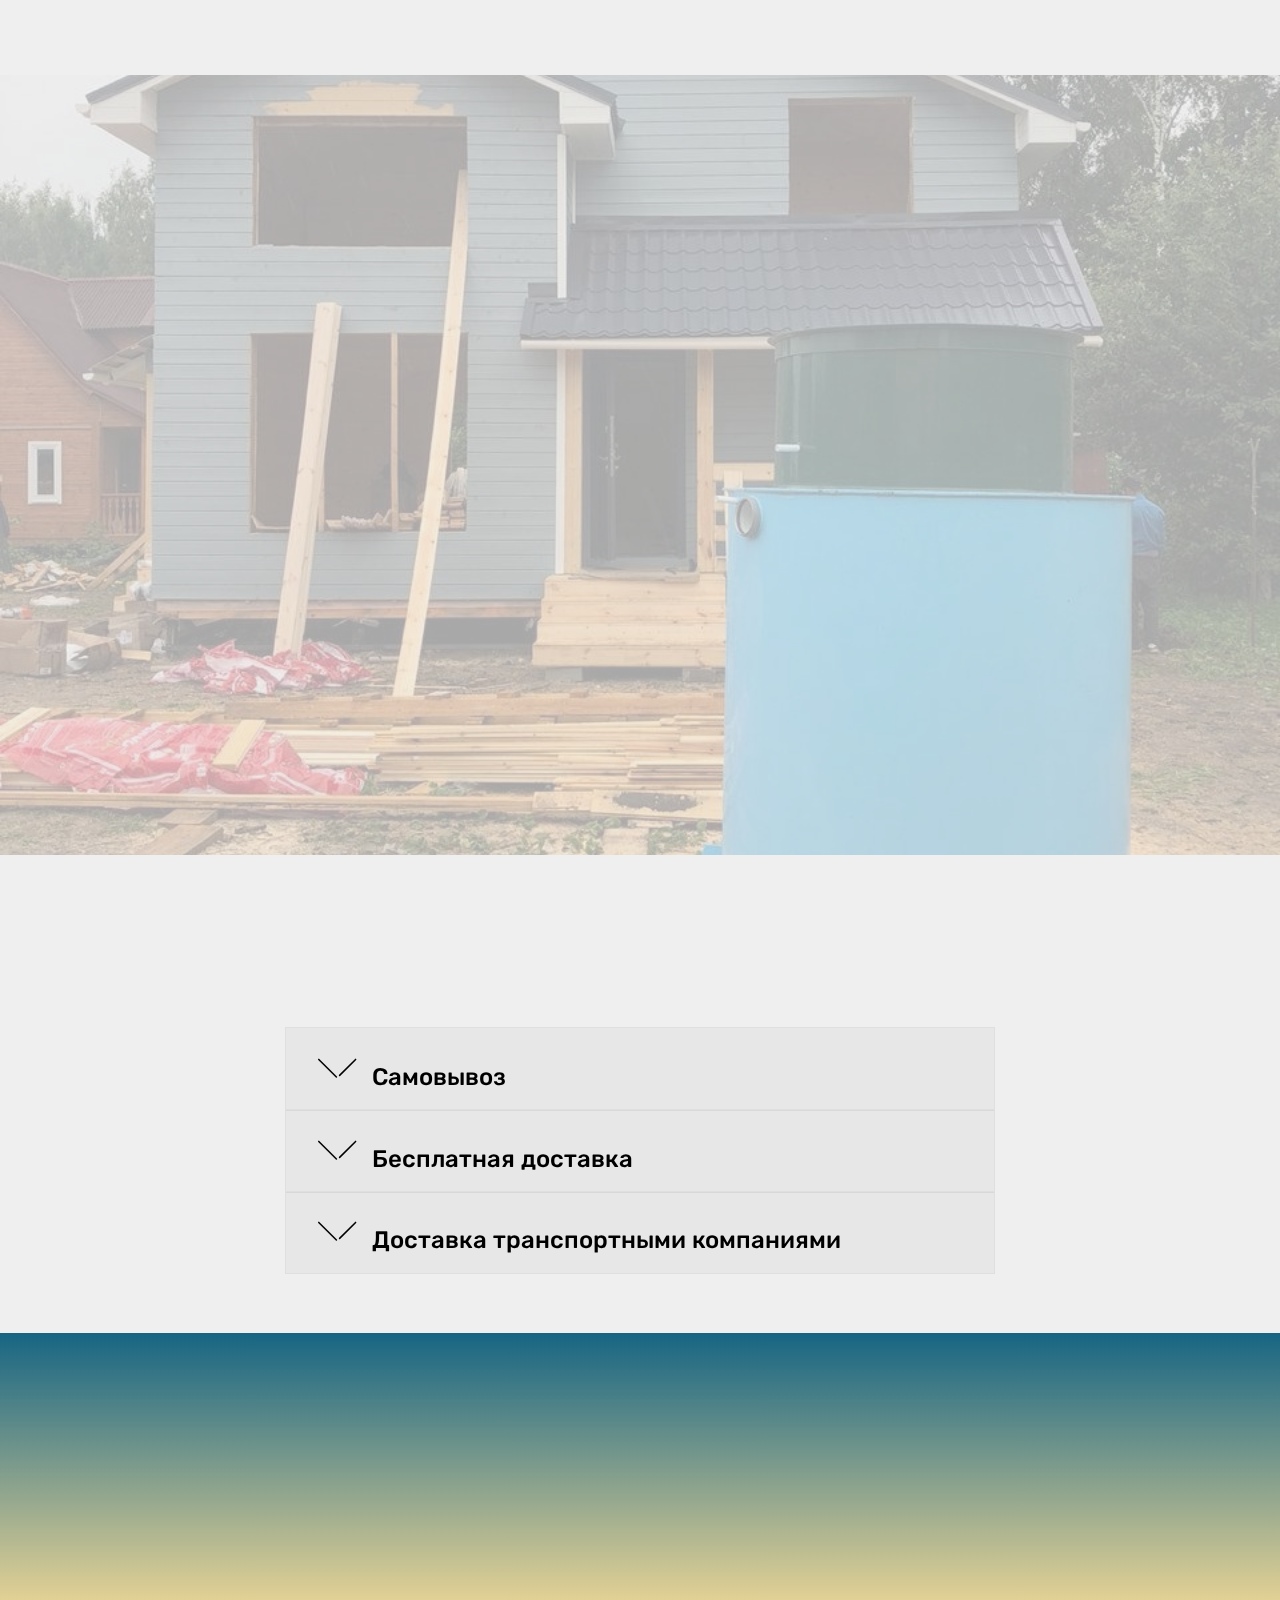
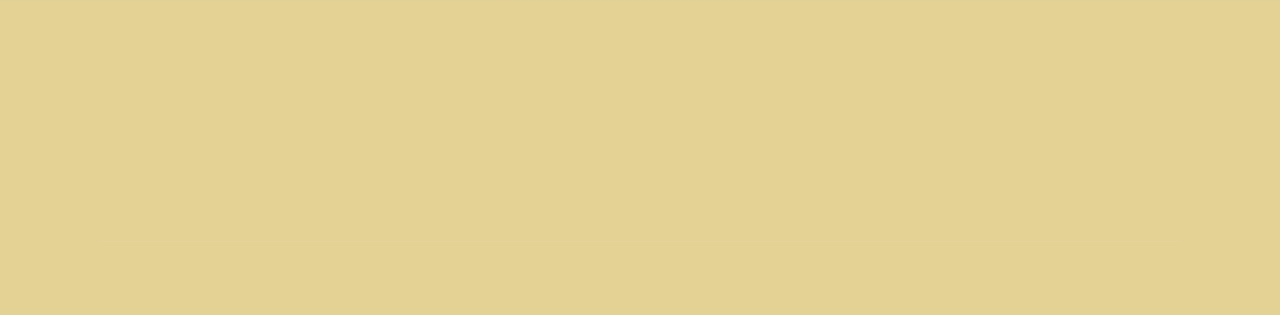
==== commit b105d975: "Update index.html" ====
--- a/index.html
+++ b/index.html
@@ -48,6 +48,8 @@
                 <span class="navbar-caption-wrap"><a class="navbar-caption text-info display-4" href="#">
                     ВистаБиоСтрой</a>
 					<a href="tel:84951503492" class="navbar-tel text-info display-4">8(495)150-34-92</a></span>
+		    <span class="time-work"><br>пн-пт 9:00–18:00
+<br>сб-вс 10:00-18:00<br> </span>
             </div>
         </div>
         <div class="collapse navbar-collapse" id="navbarSupportedContent">
--- a/assets/mobirise/css/mbr-additional.css
+++ b/assets/mobirise/css/mbr-additional.css
@@ -1398,6 +1398,7 @@
 .cid-ruYSEjczE6 .menu-logo .navbar-brand .navbar-caption-wrap .navbar-tel {
   line-height: 1.2rem !important;
   padding-bottom: 0.5rem;
+  margin-right: 2rem;
   position: relative;
  
   font-weight: 700;
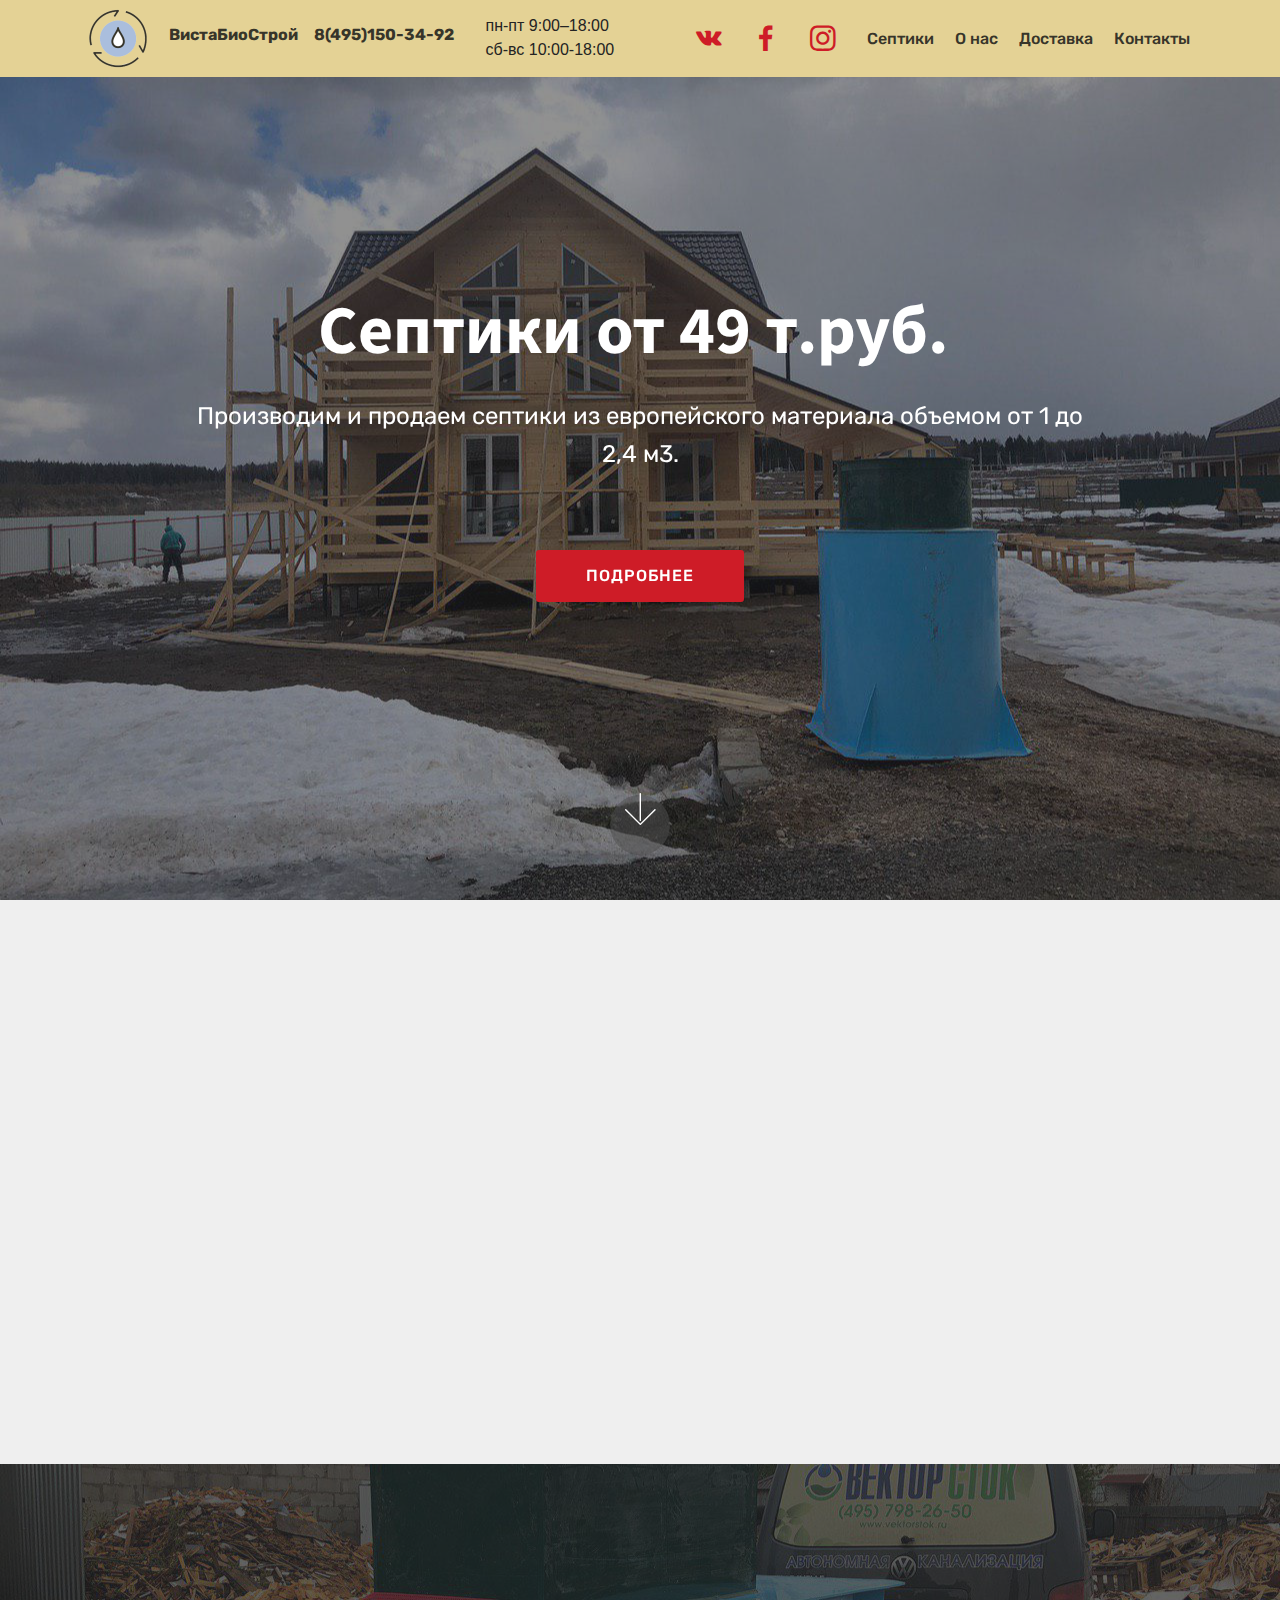
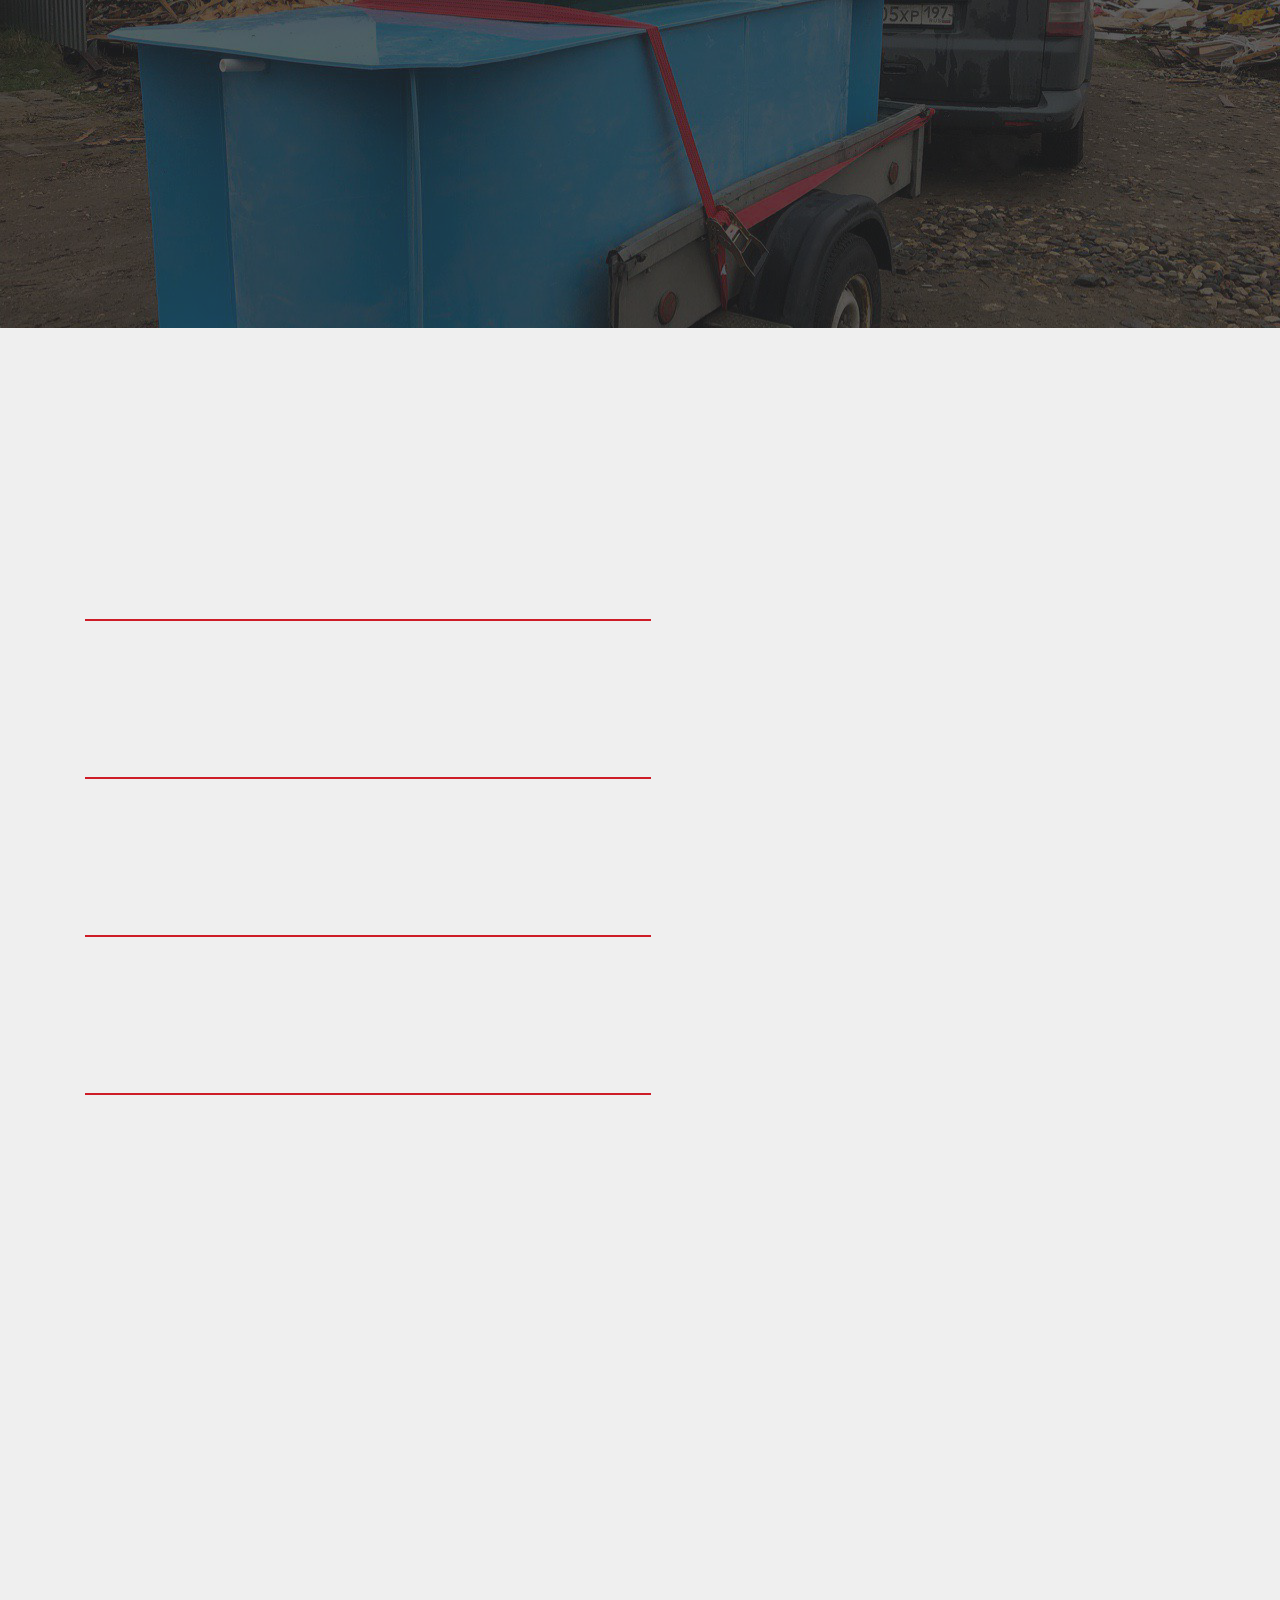
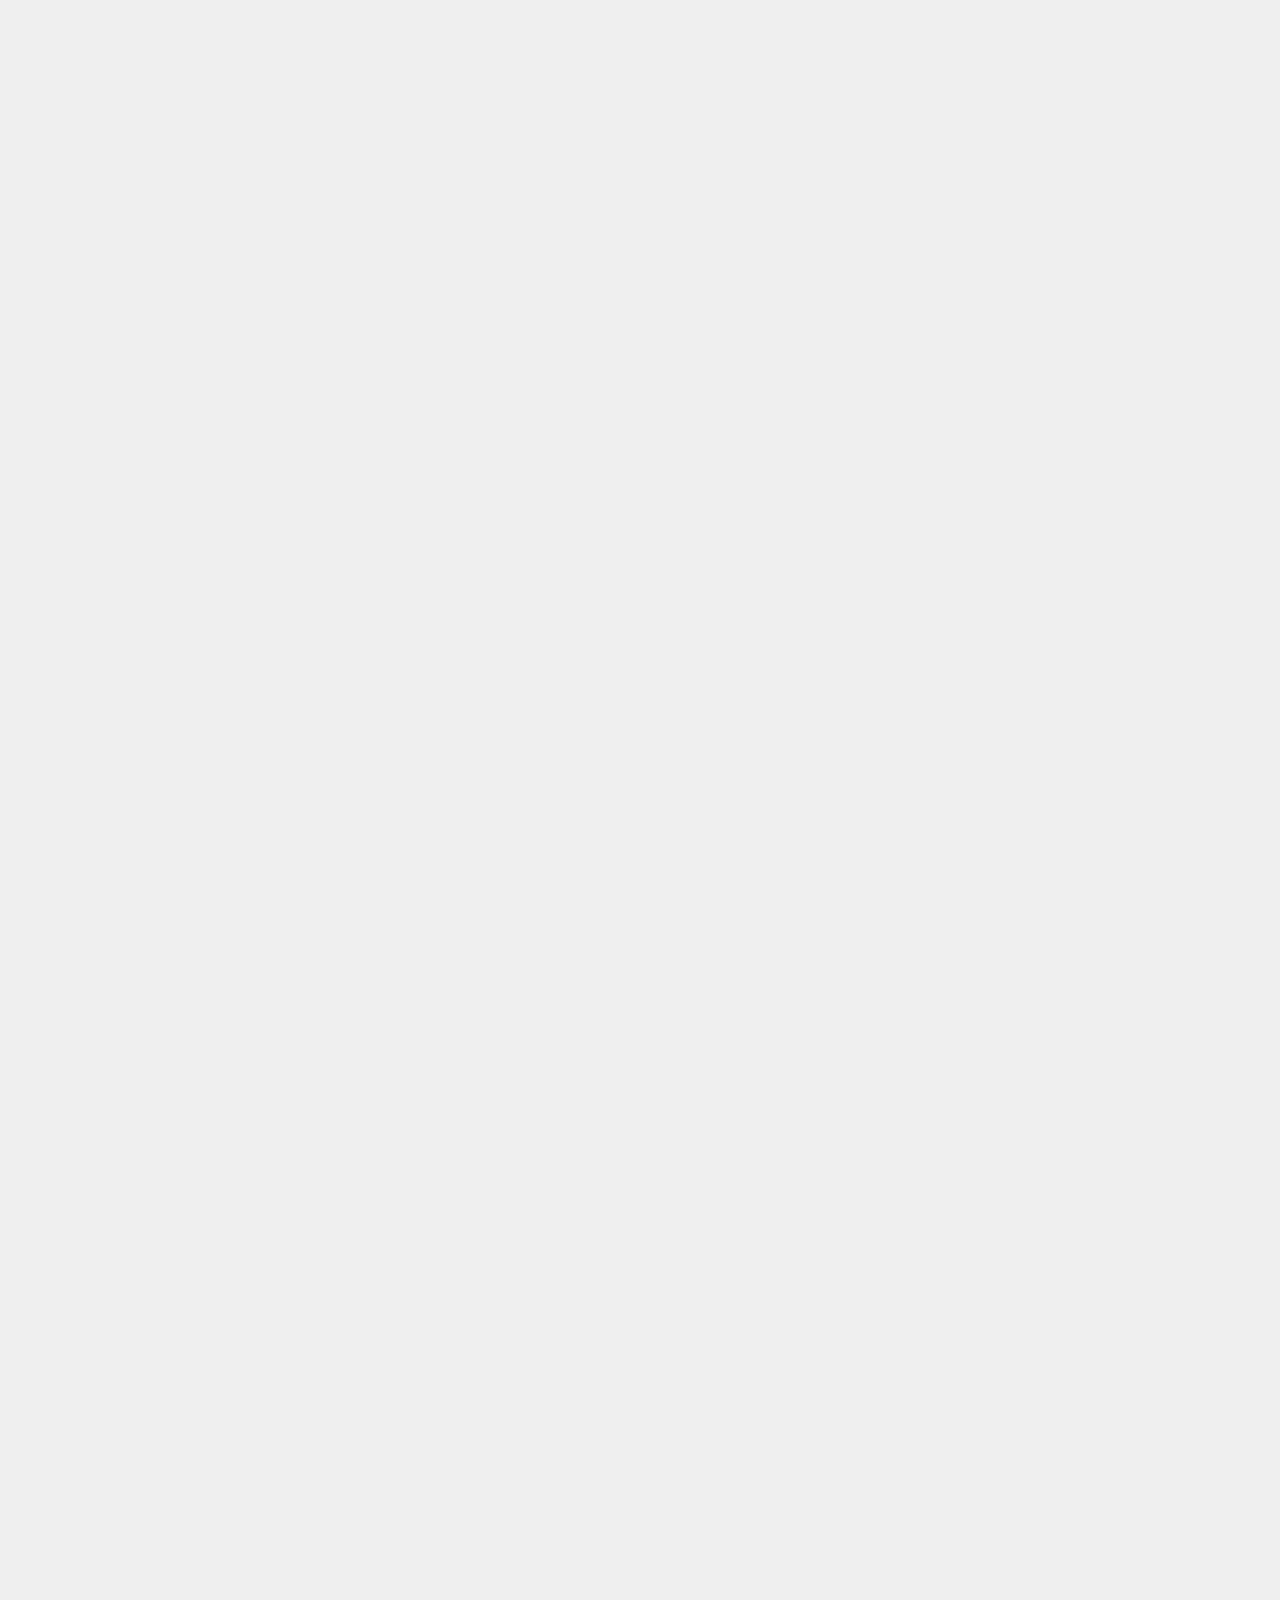
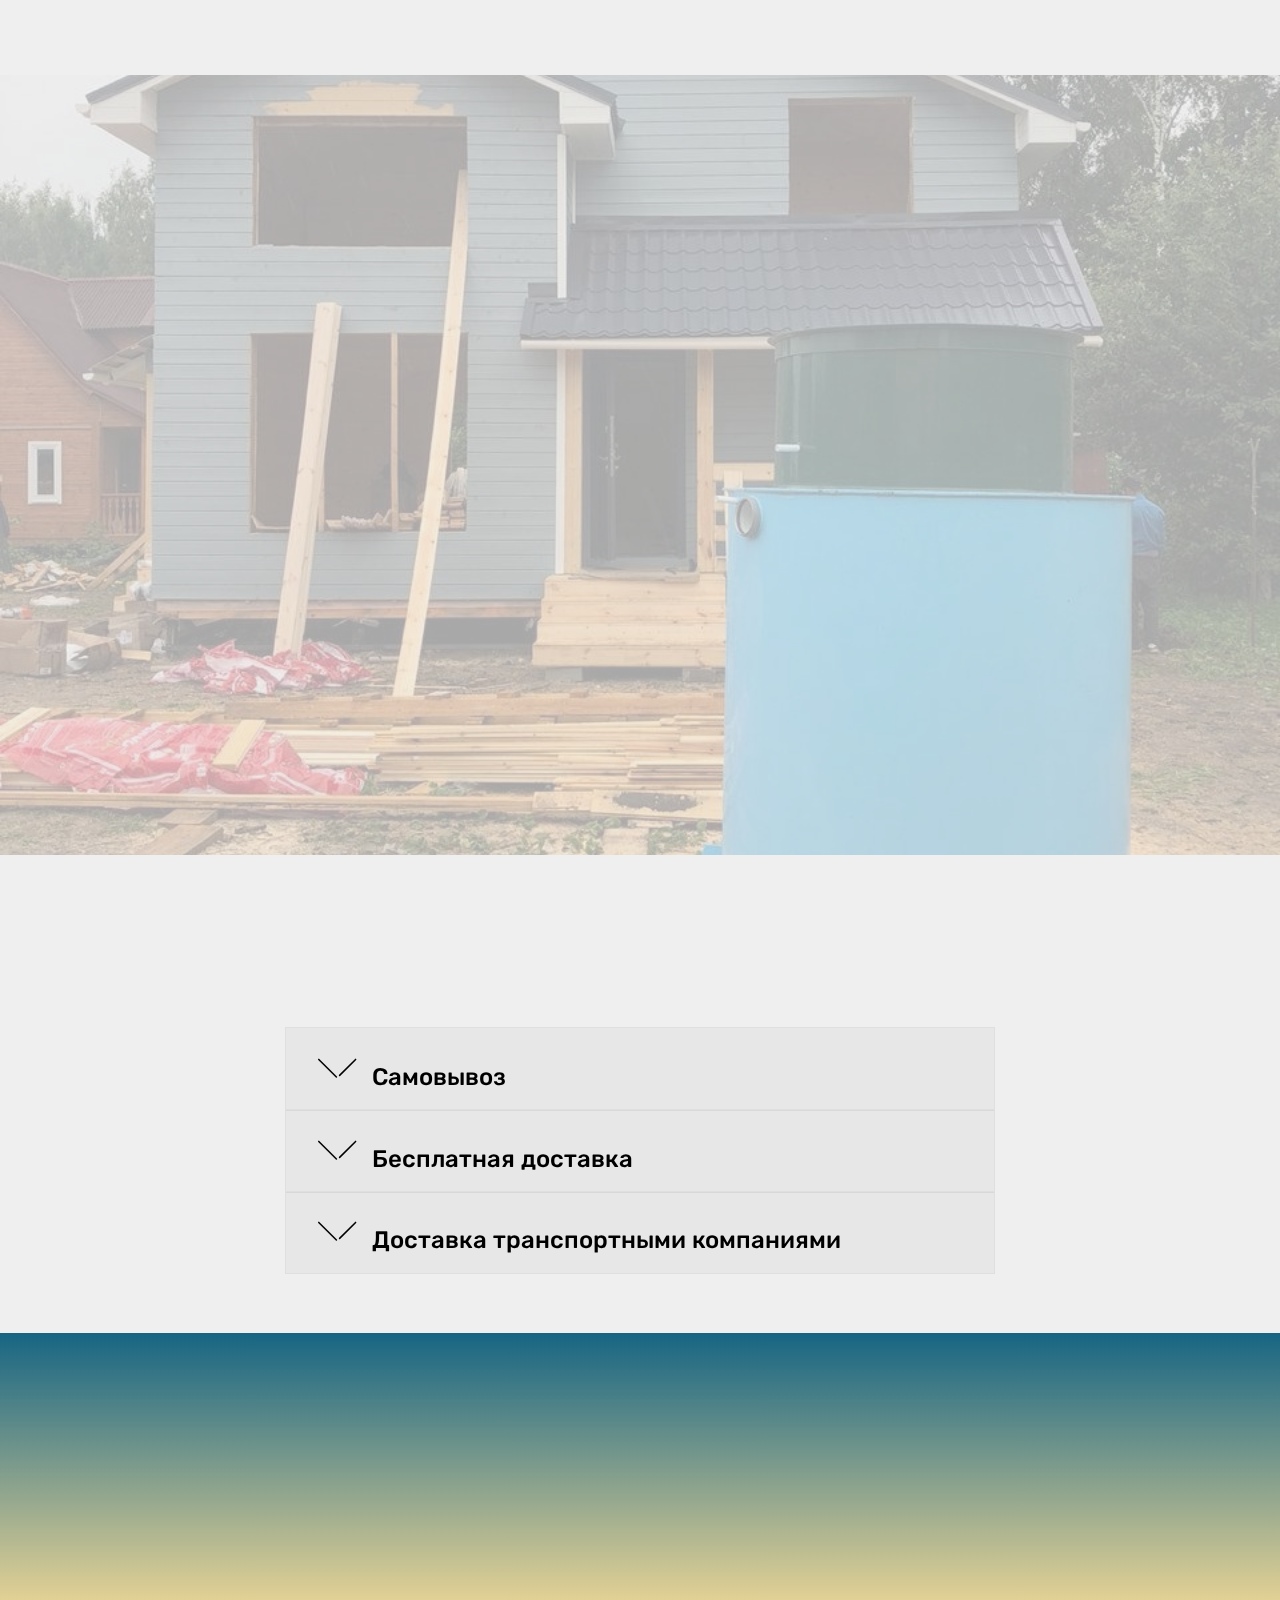
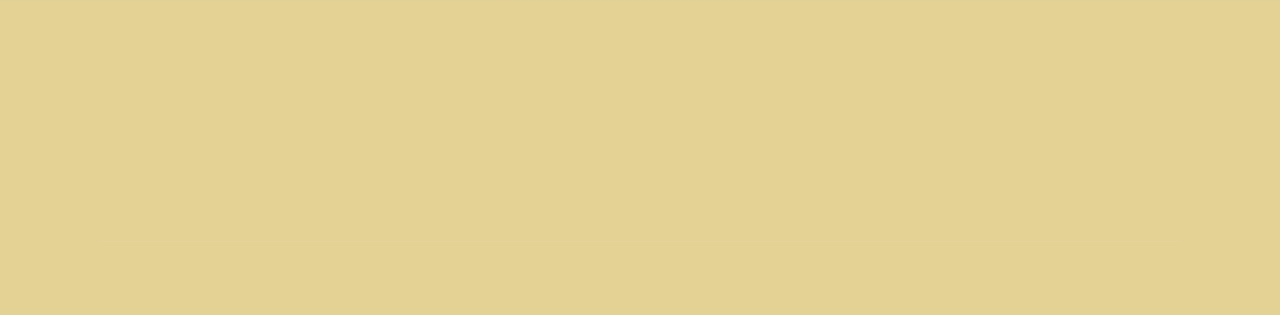
==== commit b3538522: "Update index.html" ====
--- a/index.html
+++ b/index.html
@@ -48,8 +48,8 @@
                 <span class="navbar-caption-wrap"><a class="navbar-caption text-info display-4" href="#">
                     ВистаБиоСтрой</a>
 					<a href="tel:84951503492" class="navbar-tel text-info display-4">8(495)150-34-92</a></span>
-		    <span class="time-work"><br>пн-пт 9:00–18:00
-<br>сб-вс 10:00-18:00<br> </span>
+		    <span class="time-work">пн-пт 9:00–18:00
+<br>сб-вс 10:00-18:00</span>
             </div>
         </div>
         <div class="collapse navbar-collapse" id="navbarSupportedContent">
--- a/assets/mobirise/css/mbr-additional.css
+++ b/assets/mobirise/css/mbr-additional.css
@@ -1405,14 +1405,22 @@
   white-space: normal;
   vertical-align: -4px;
 }
+.time-work {
+	font-size:1rem !important;
+	font-weight: 500;
+	white-space: normal;
+}
 
-@media (min-width: 768px) {
-  .cid-ruYUfQkzf3 .count {
-    width: 100px;
-  }
-}
+
 @media (max-width: 767px) {
-
+.time-work {
+	display: none !important;
+ }
+}
+@media (max-width: 300px) {
+.cid-ruYSEjczE6 .menu-logo .navbar-brand .navbar-caption-wrap>a {
+	font-size:0.75rem;
+	 }
 }
 
 .cid-ruYSEjczE6 .menu-logo .navbar-brand .navbar-logo {
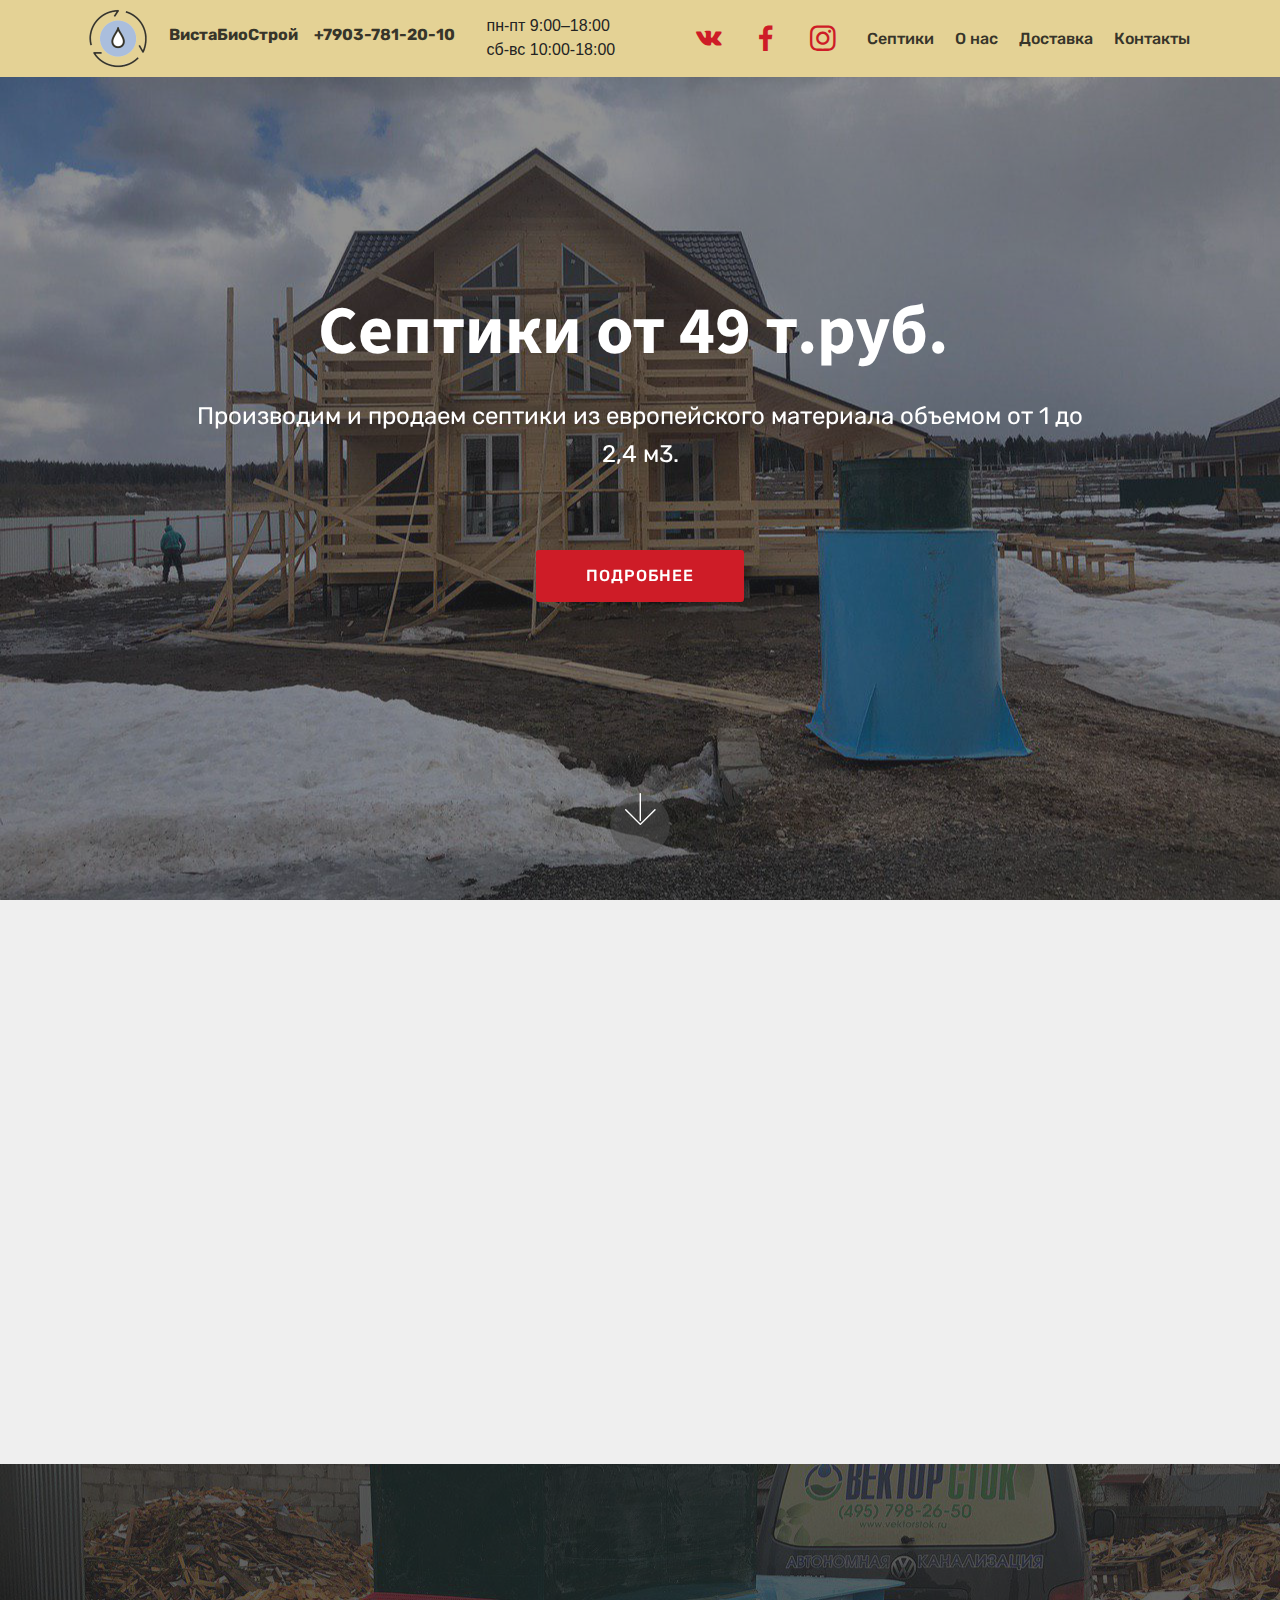
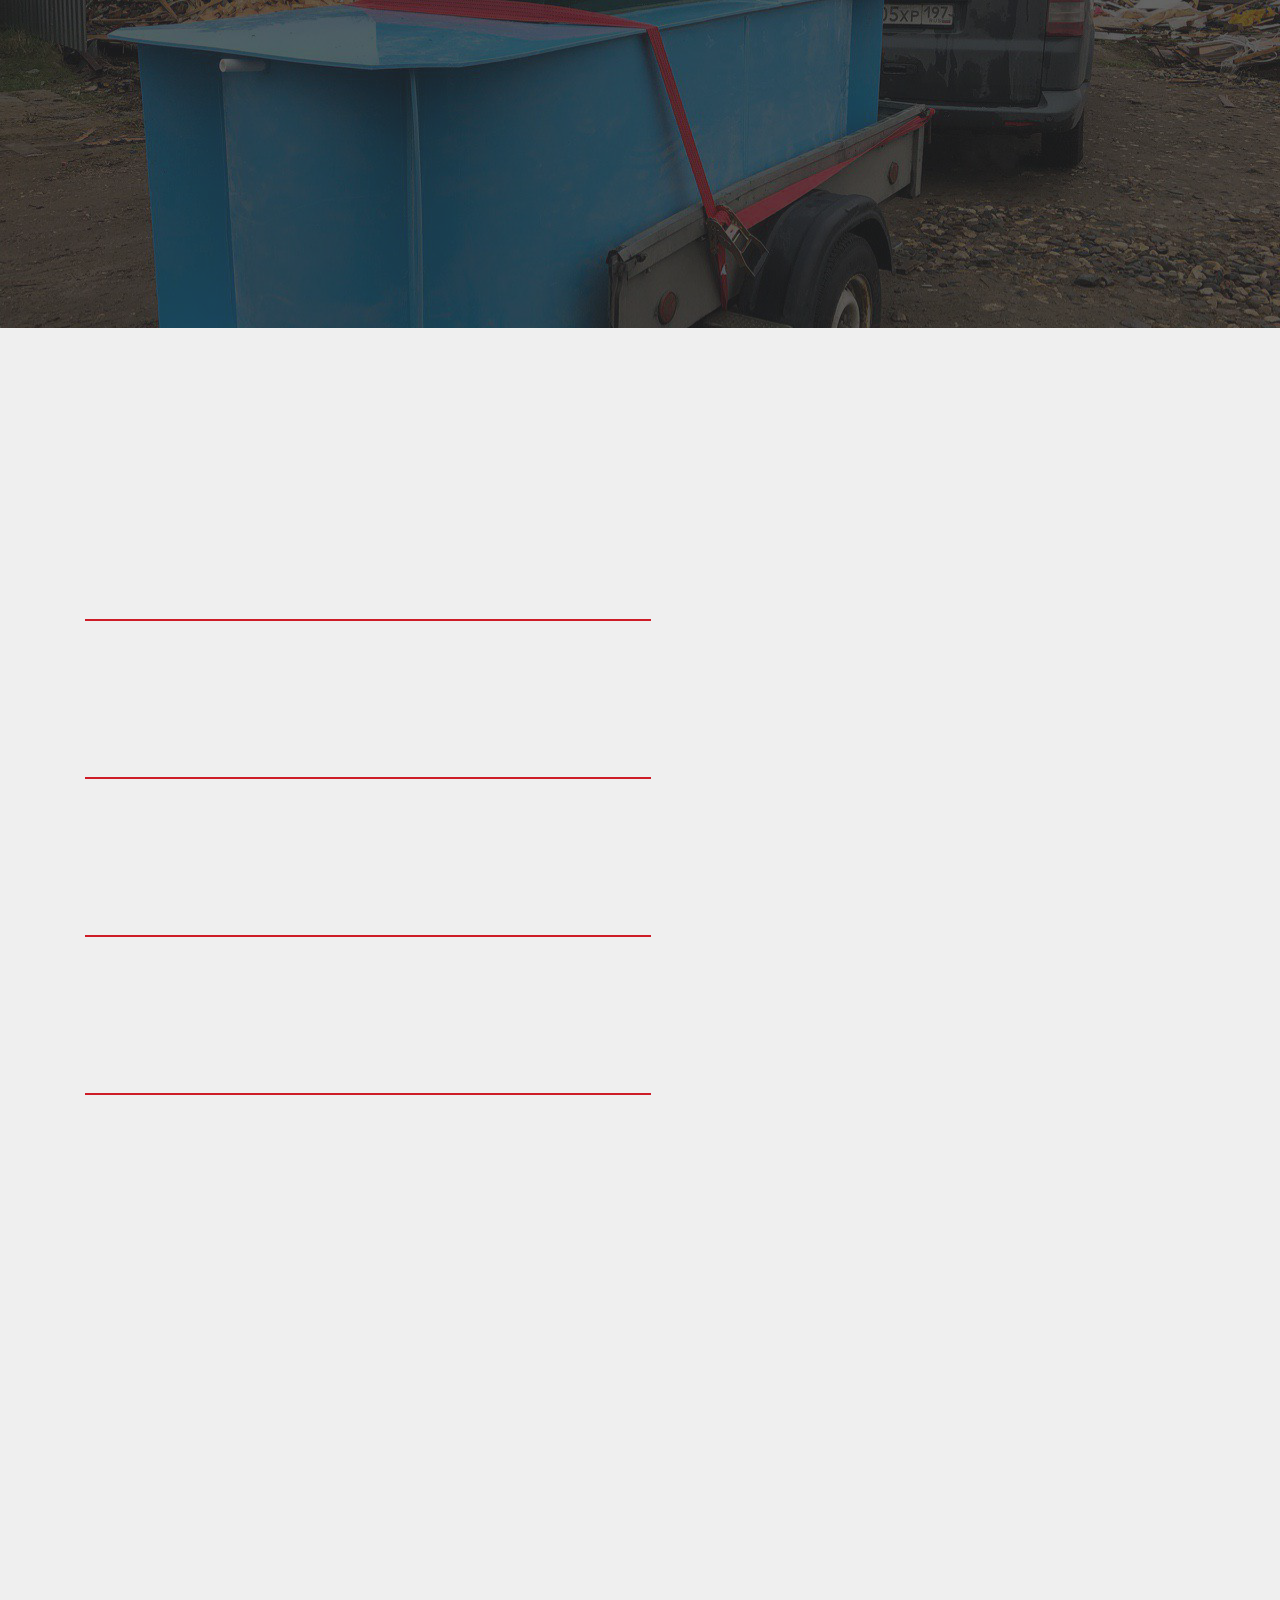
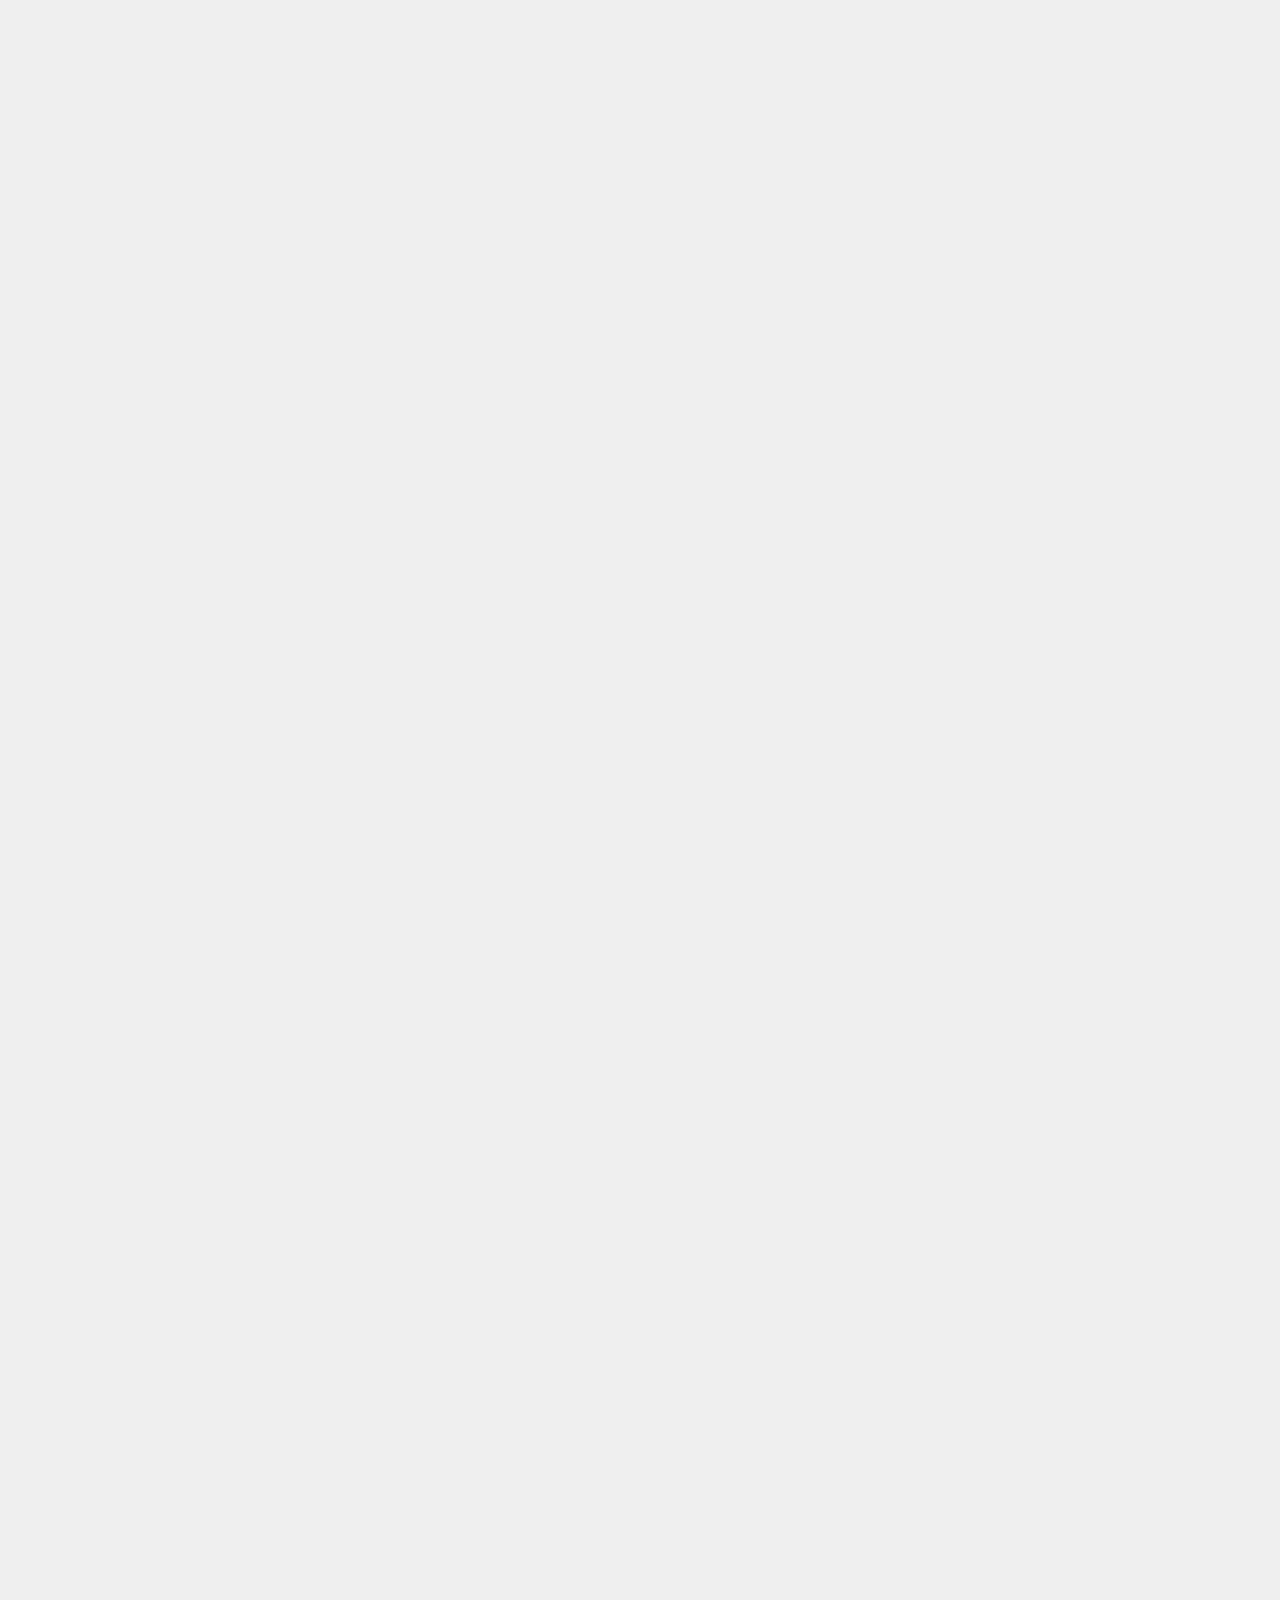
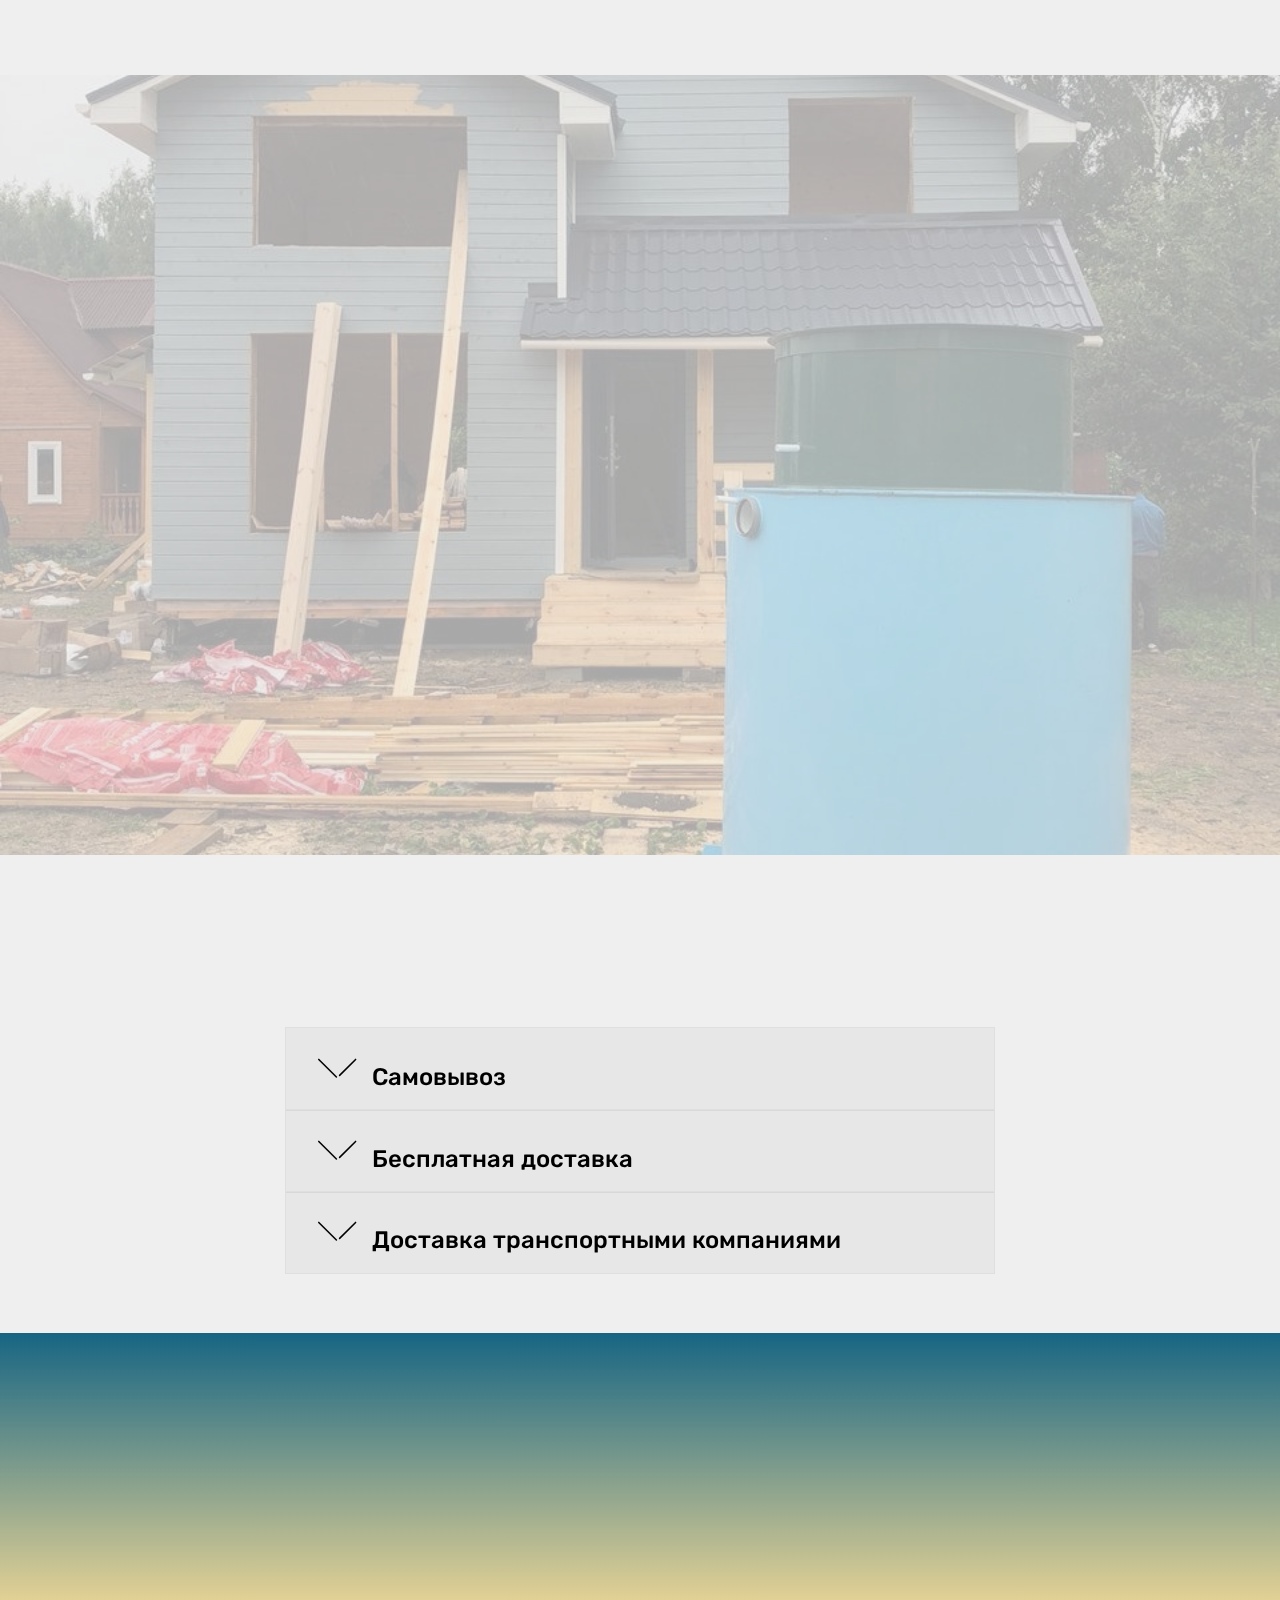
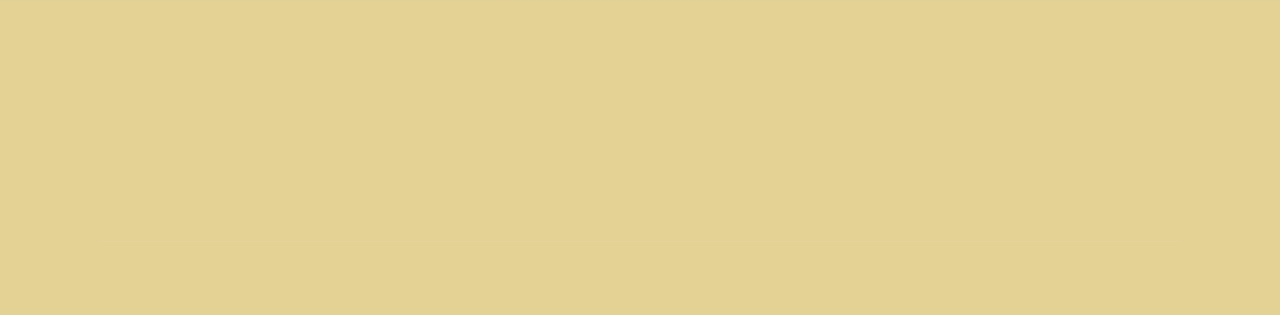
==== commit 047c6cc7: "Add files via upload" ====
--- a/index.html
+++ b/index.html
@@ -47,9 +47,9 @@
                 </span>
                 <span class="navbar-caption-wrap"><a class="navbar-caption text-info display-4" href="#">
                     ВистаБиоСтрой</a>
-					<a href="tel:84951503492" class="navbar-tel text-info display-4">8(495)150-34-92</a></span>
-		    <span class="time-work">пн-пт 9:00–18:00
-<br>сб-вс 10:00-18:00</span>
+					<a href="tel:+79037812010" class="navbar-tel text-info display-4">+7903-781-20-10</a></span>
+				<span class="time-work">пн-пт 9:00–18:00<br>сб-вс 10:00-18:00</span>
+				
             </div>
         </div>
         <div class="collapse navbar-collapse" id="navbarSupportedContent">
@@ -508,12 +508,14 @@
     </div>
     <div class="container">
         <div class="row justify-content-center">
-            <div class="media-container-column col-lg-8" data-form-type="formoid">
-                <!---Formbuilder Form--->
-                <form action="https://mobirise.com/" method="POST" class="mbr-form form-with-styler" data-form-title="Mobirise Form"><input type="hidden" name="email" data-form-email="true" value="UUe0jDJm77zdGVvCBMsbg7FUETRLJ1f72YKRhUnBqN82FTpLQ9GWNeAz/JQB90V+pNGKc53FwrztcFnu0RyjCEhzF3qrAKaxm+ylZROTZPWsH1iqRuw2xxt/6LOE/iiR">
+            <div class="media-container-column col-lg-8">
+                
+                <form action="recall.php" method="POST" class="mbr-form form-with-styler" data-form-title="Форма сообщений с сайта vistabio.ru">
+				<input type="hidden" name="email" data-form-email="true" value="UUe0jDJm77zdGVvCBMsbg7FUETRLJ1f72YKRhUnBqN82FTpLQ9GWNeAz/JQB90V+pNGKc53FwrztcFnu0RyjCEhzF3qrAKaxm+ylZROTZPWsH1iqRuw2xxt/6LOE/iiR">
+				 
                     <div class="row">
-                        <div hidden="hidden" data-form-alert="" class="alert alert-success col-12">Спасибо за обращение! Мы с Вами свяжемся по указанному телефону.</div>
-                        <div hidden="hidden" data-form-alert-danger="" class="alert alert-danger col-12">
+                        <div id="form-success" hidden="hidden" data-form-alert="" class="alert alert-success col-12">Спасибо за обращение! Мы с Вами свяжемся по указанному телефону.</div>
+                        <div id="form-danger" hidden="hidden" data-form-alert-danger="" class="alert alert-danger col-12">
                         </div>
                     </div>
                     <div class="dragArea row">
@@ -531,11 +533,11 @@
                         </div>
                         <div data-for="message" class="col-md-12 form-group">
                             <label for="message-form1-c" class="form-control-label mbr-fonts-style display-7">Дополнительные пожелания</label>
-                            <textarea name="message" data-form-field="Message" class="form-control display-7" id="message-form1-c"></textarea>
+                            <textarea name="message_add" data-form-field="Message" class="form-control display-7" id="message-form1-c"></textarea>
                         </div>
                         <div class="col-md-12 input-group-btn align-center"><button type="submit" class="btn btn-form btn-secondary display-4">ОТПРАВИТЬ</button></div>
                     </div>
-                </form><!---Formbuilder Form--->
+                </form>
             </div>
         </div>
     </div>
@@ -663,7 +665,7 @@
                 <h5 class="pb-3">
                     Контакты
                 </h5>
-               <p class="mbr-text">&nbsp;<a href="mailto:info@vistabio.ru" class="text-info">info@vistabio.ru</a><br><a href="tel:84951503492" class="text-info">8(495)150-34-92</a></p>
+               <p class="mbr-text">&nbsp;<a href="mailto:info@vistabio.ru" class="text-info">info@vistabio.ru</a><br><a href="tel:+7 9037812010" class="text-info">+7 (903) 781-20-10 </a></p>
             </div>
             <div class="col-12 col-md-3 mbr-fonts-style display-7">
                 <h5 class="pb-3">
@@ -708,8 +710,7 @@
   <script src="assets/theme/js/script.js"></script>
   <script src="assets/formoid/formoid.min.js"></script>
   
-  
   <input name="animation" type="hidden">
    <div id="scrollToTop" class="scrollToTop mbr-arrow-up"><a style="text-align: center;"><i class="mbr-arrow-up-icon mbr-arrow-up-icon-cm cm-icon cm-icon-smallarrow-up"></i></a></div>
   </body>
-</html>
+</html>--- a/assets/mobirise/css/mbr-additional.css
+++ b/assets/mobirise/css/mbr-additional.css
@@ -1398,9 +1398,8 @@
 .cid-ruYSEjczE6 .menu-logo .navbar-brand .navbar-caption-wrap .navbar-tel {
   line-height: 1.2rem !important;
   padding-bottom: 0.5rem;
-  margin-right: 2rem;
   position: relative;
- 
+  margin-right:2rem;
   font-weight: 700;
   white-space: normal;
   vertical-align: -4px;
@@ -1422,7 +1421,6 @@
 	font-size:0.75rem;
 	 }
 }
-
 .cid-ruYSEjczE6 .menu-logo .navbar-brand .navbar-logo {
   font-size: 4rem;
   transition: font-size 0.25s;
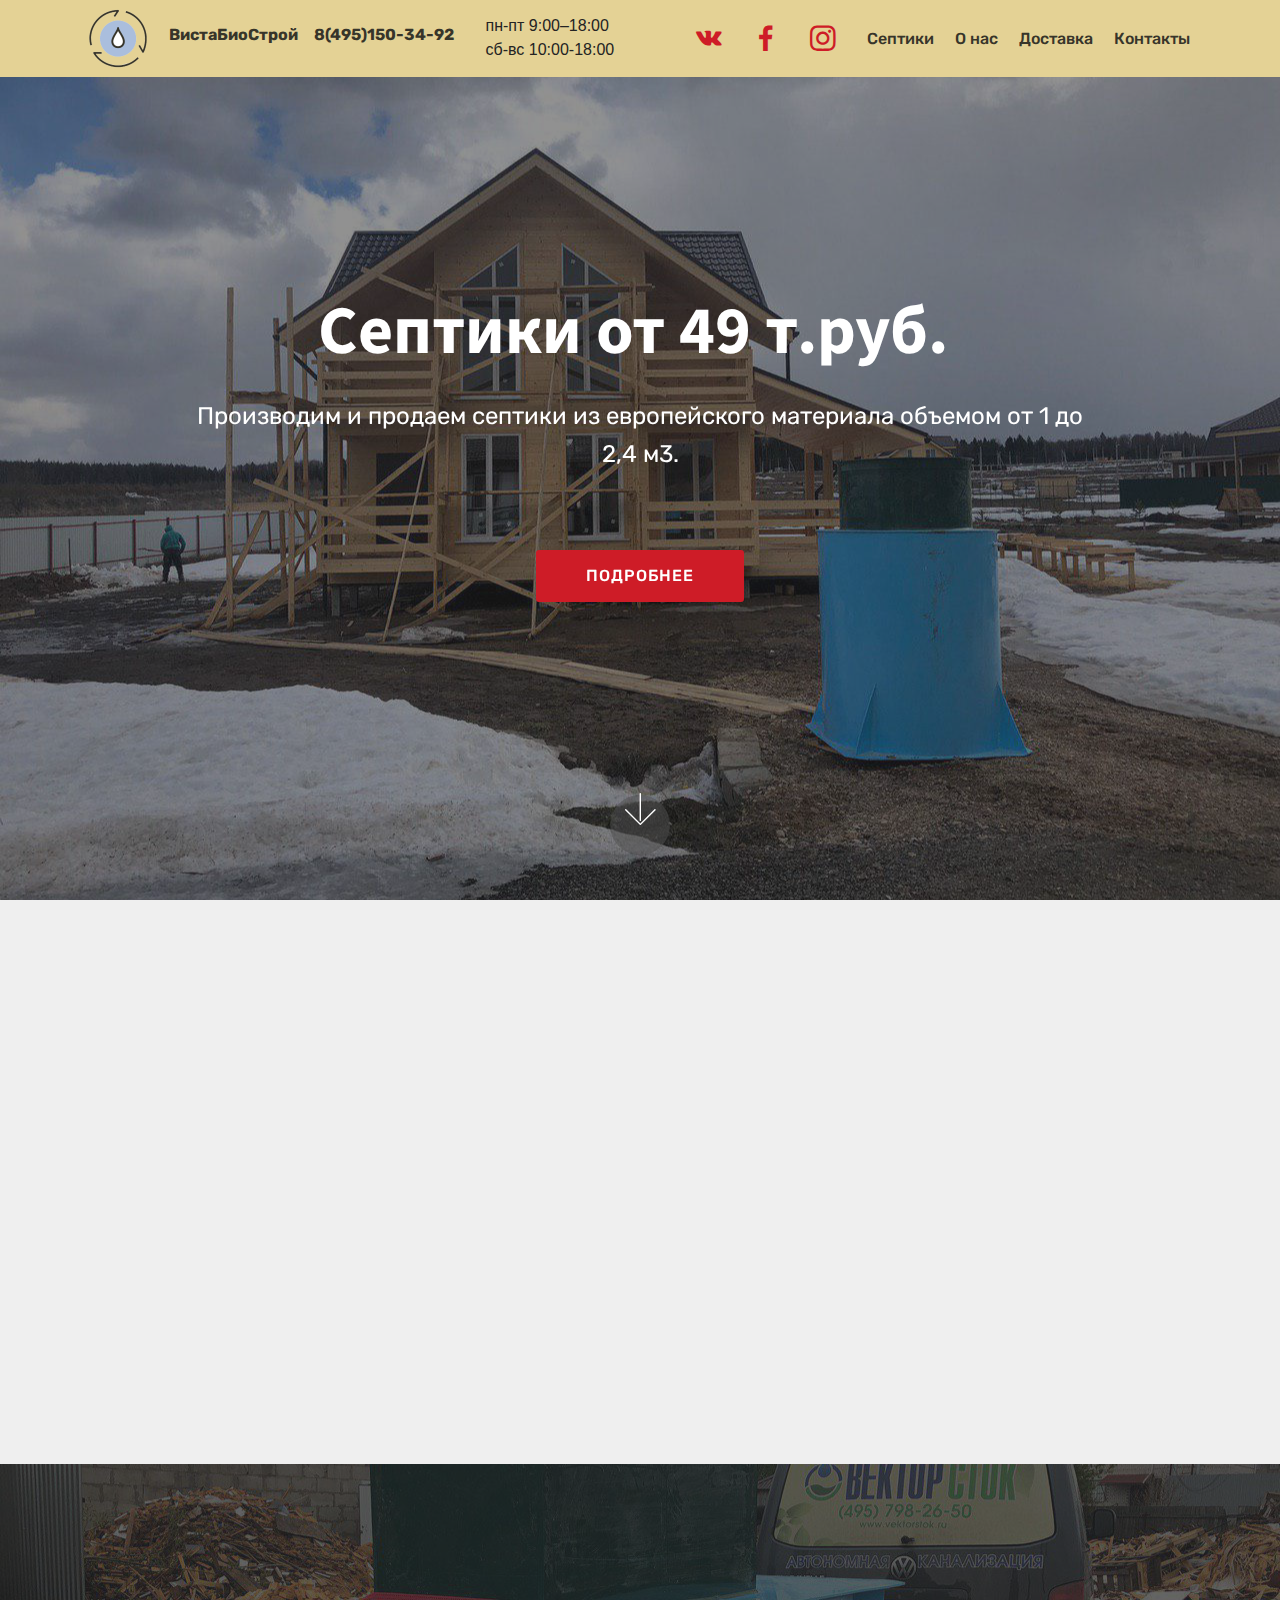
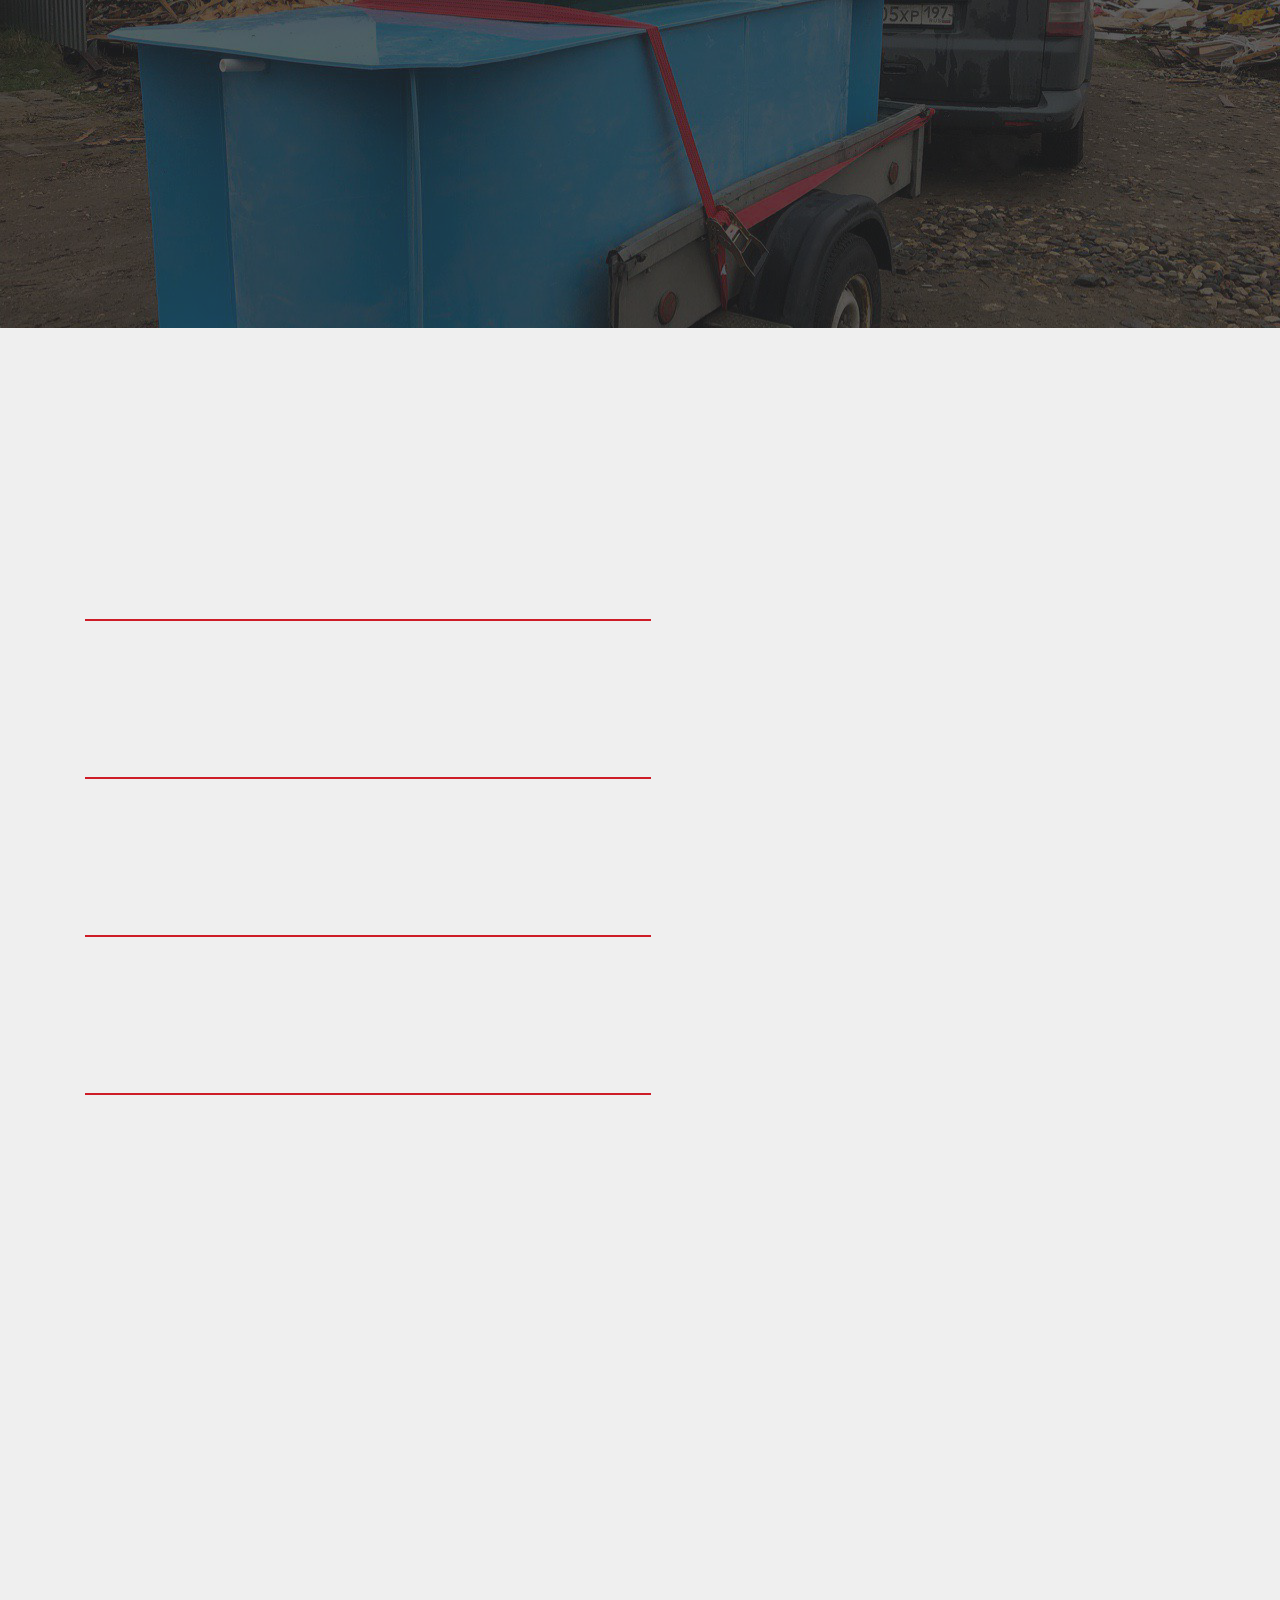
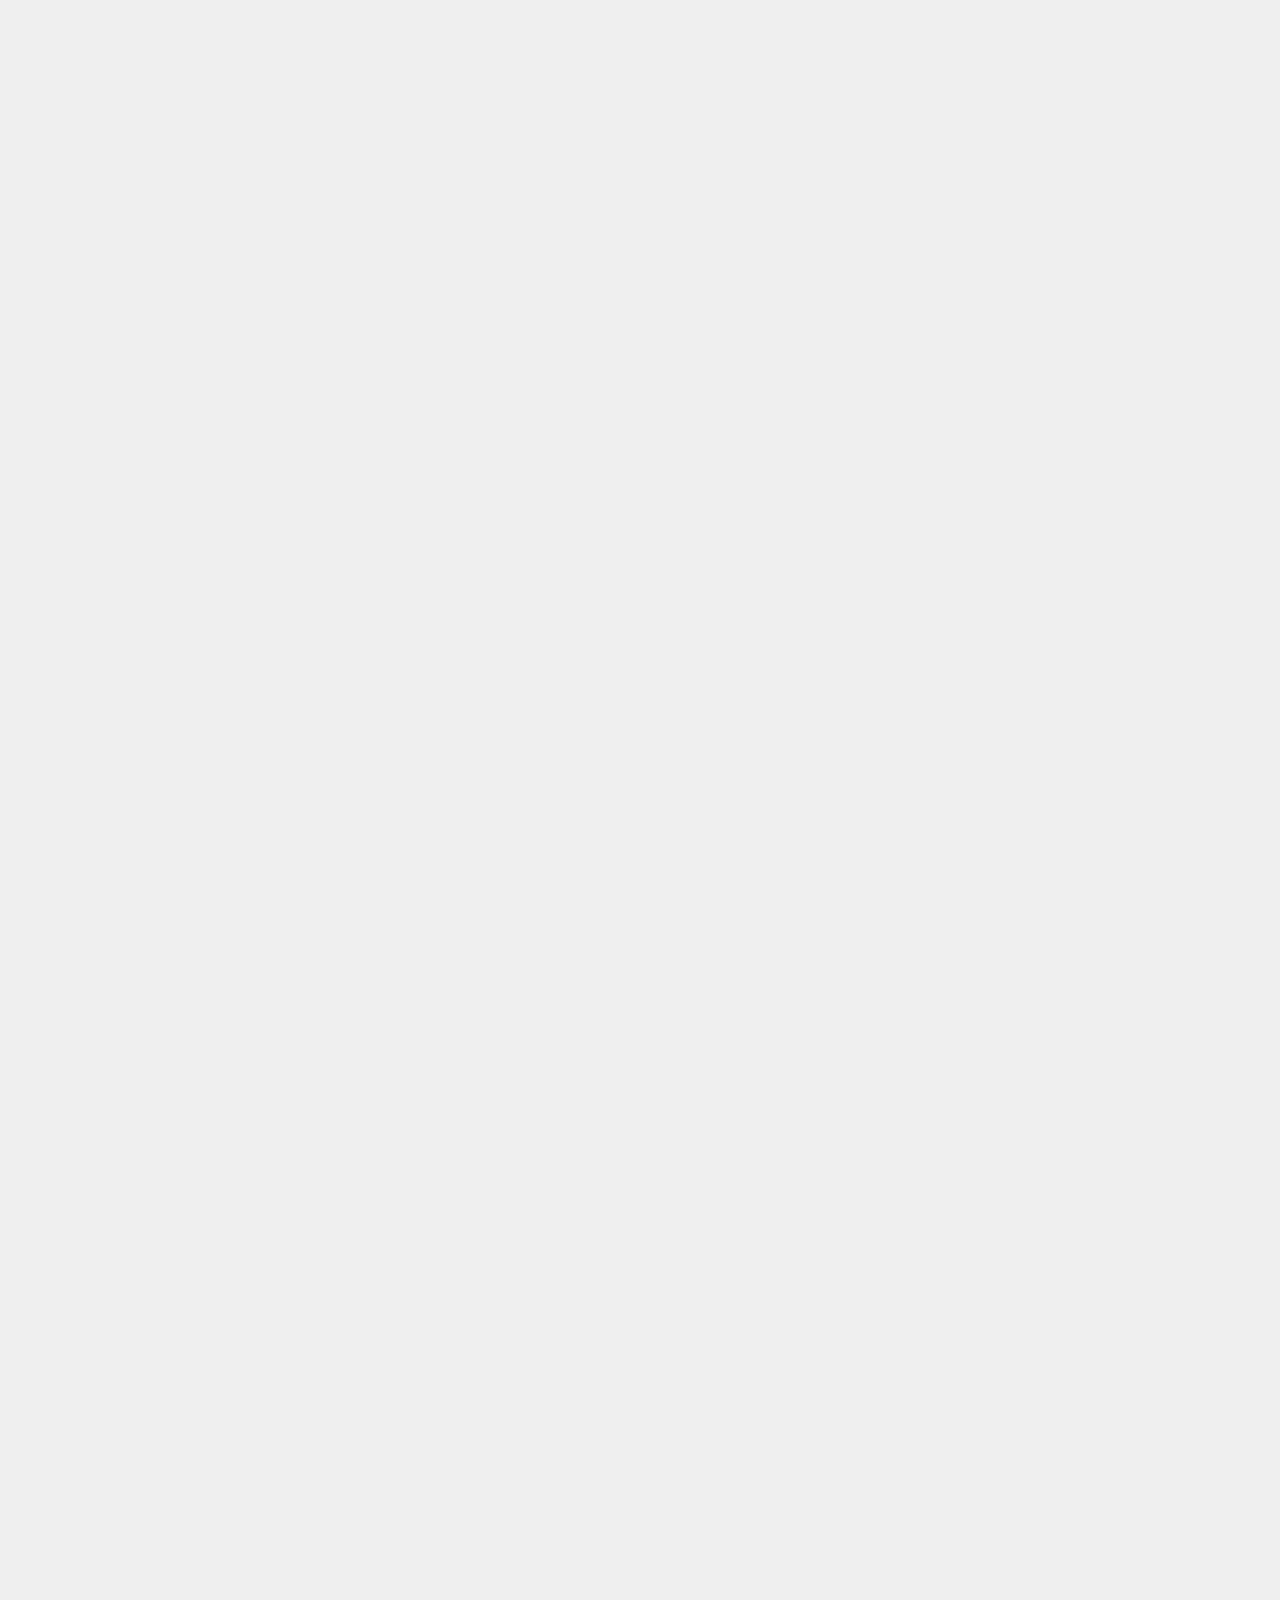
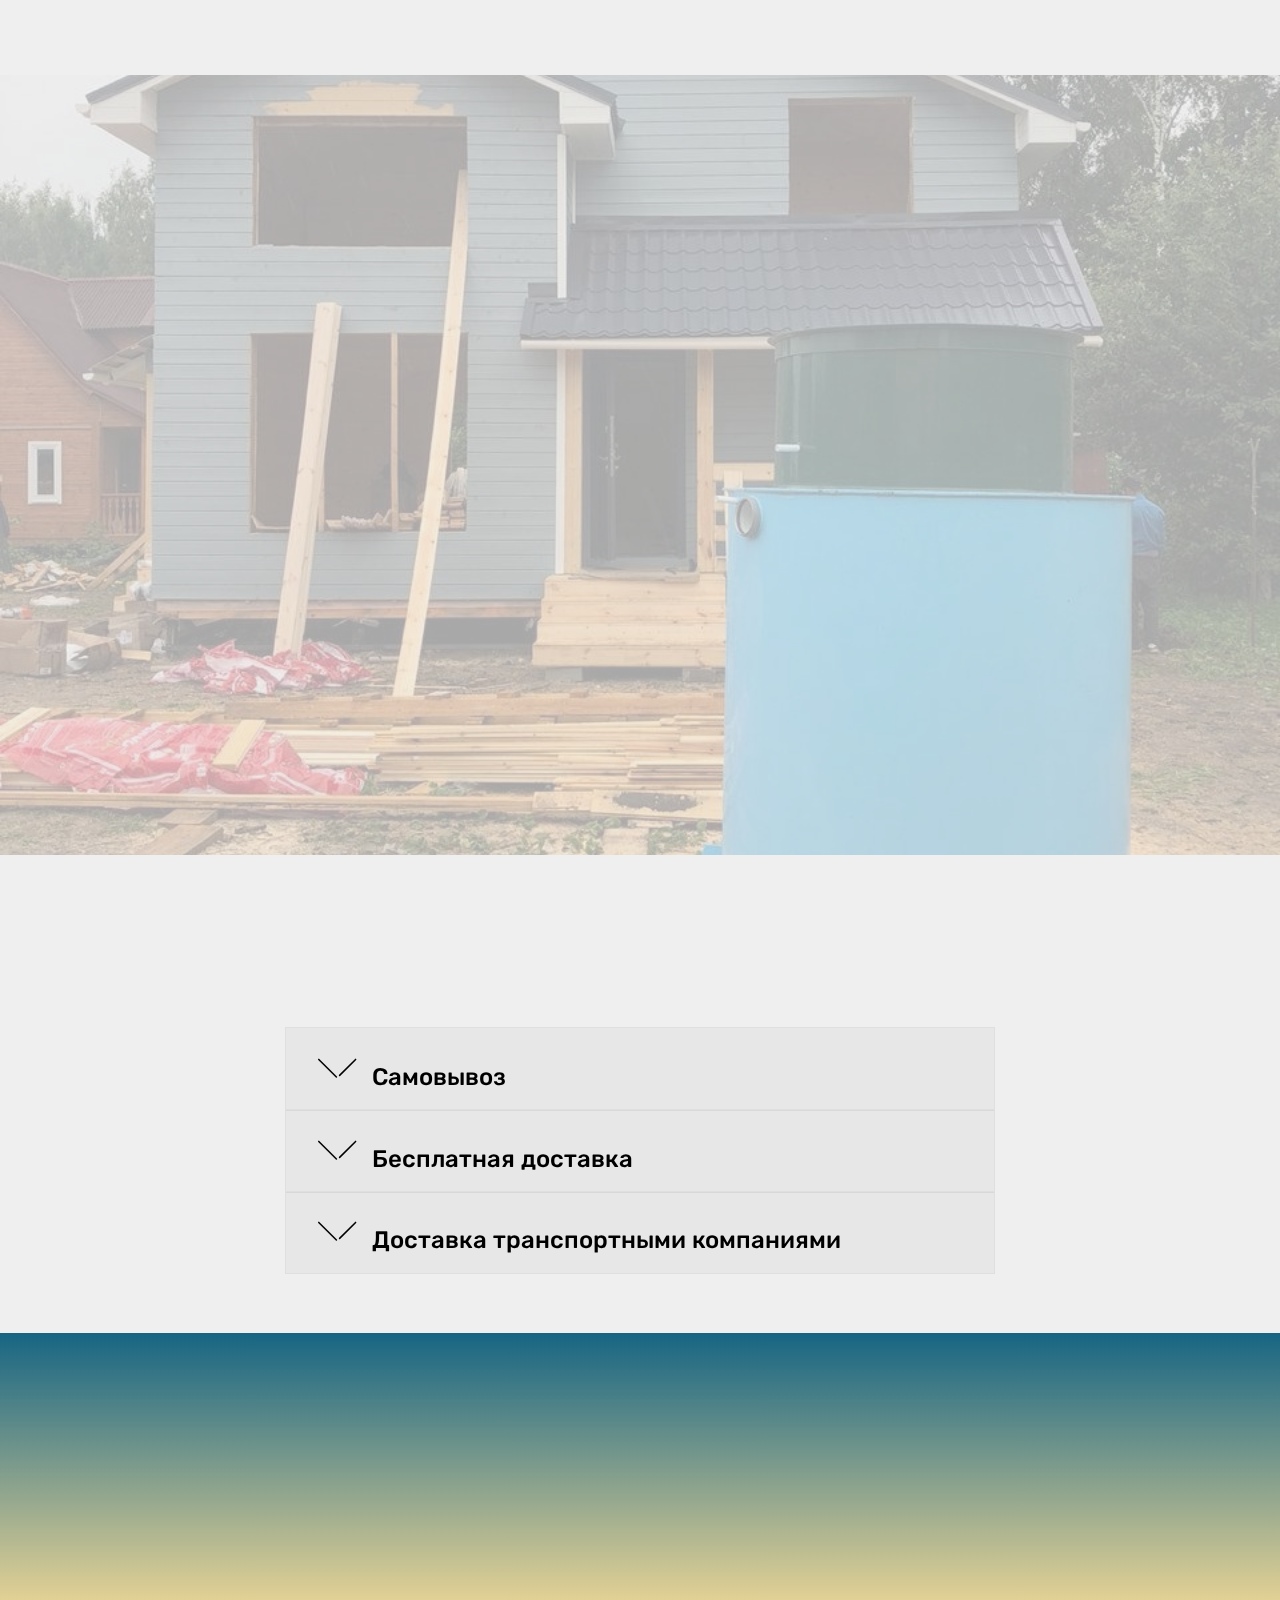
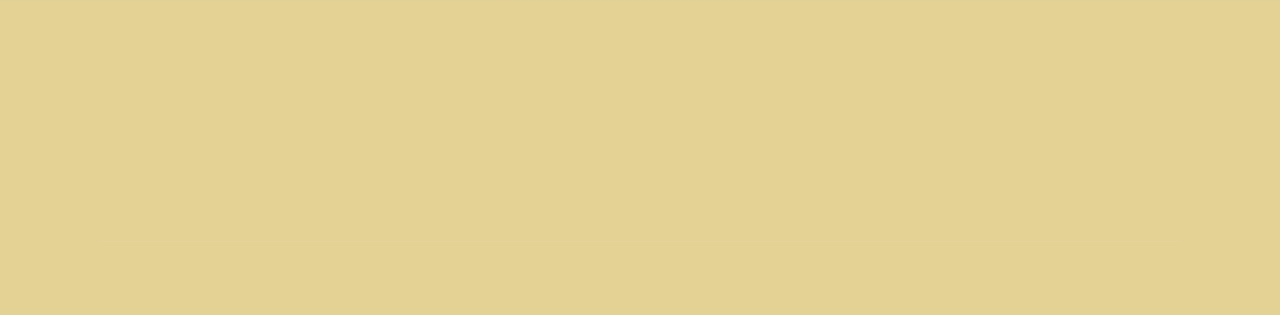
==== commit bf2a99c6: "Update index.html" ====
--- a/index.html
+++ b/index.html
@@ -47,7 +47,7 @@
                 </span>
                 <span class="navbar-caption-wrap"><a class="navbar-caption text-info display-4" href="#">
                     ВистаБиоСтрой</a>
-					<a href="tel:+79037812010" class="navbar-tel text-info display-4">+7903-781-20-10</a></span>
+					<a href="tel:84951503492" class="navbar-tel text-info display-4">8(495)150-34-92</a></span>
 				<span class="time-work">пн-пт 9:00–18:00<br>сб-вс 10:00-18:00</span>
 				
             </div>
@@ -665,7 +665,7 @@
                 <h5 class="pb-3">
                     Контакты
                 </h5>
-               <p class="mbr-text">&nbsp;<a href="mailto:info@vistabio.ru" class="text-info">info@vistabio.ru</a><br><a href="tel:+7 9037812010" class="text-info">+7 (903) 781-20-10 </a></p>
+               <p class="mbr-text">&nbsp;<a href="mailto:info@vistabio.ru" class="text-info">info@vistabio.ru</a><br><a href="tel:84951503492" class="text-info">8(495)150-34-92</a></p>
             </div>
             <div class="col-12 col-md-3 mbr-fonts-style display-7">
                 <h5 class="pb-3">
@@ -713,4 +713,4 @@
   <input name="animation" type="hidden">
    <div id="scrollToTop" class="scrollToTop mbr-arrow-up"><a style="text-align: center;"><i class="mbr-arrow-up-icon mbr-arrow-up-icon-cm cm-icon cm-icon-smallarrow-up"></i></a></div>
   </body>
-</html>+</html>
